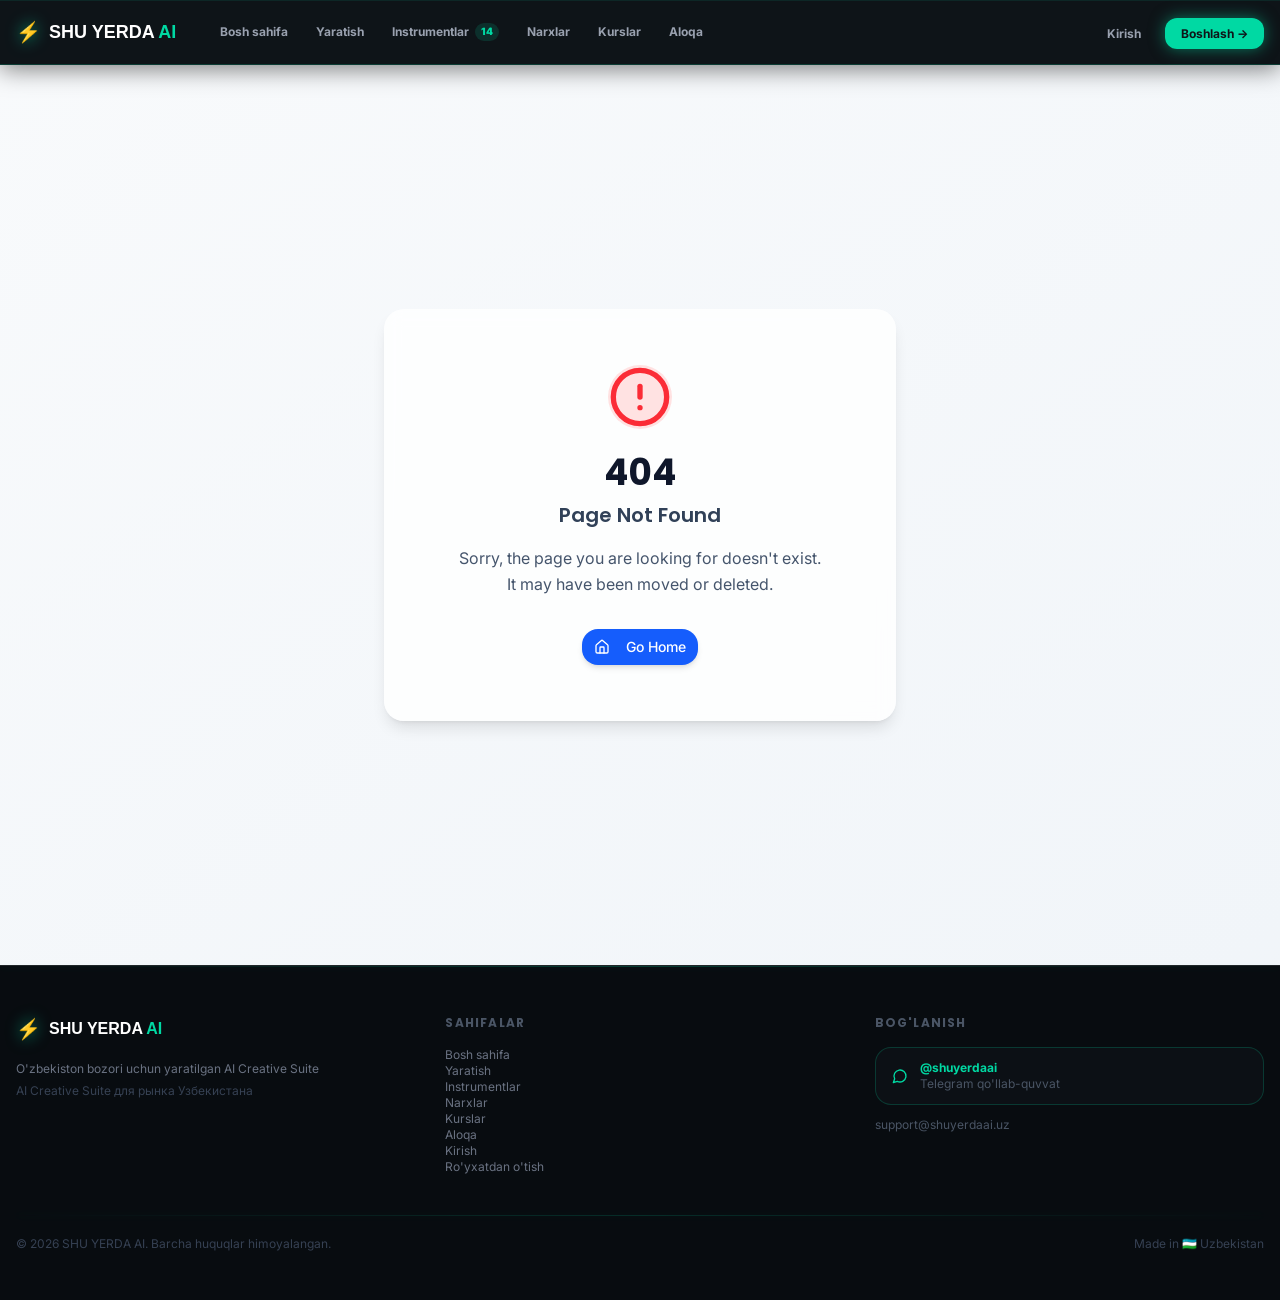
==== index.html @ 1f7f103c "Deploy shuyerdaai frontend" ====
<!DOCTYPE html>
<html lang="uz">
  <head>
    <meta charset="UTF-8" />
    <link rel="icon" type="image/svg+xml" href="/favicon.ico" />
    <meta name="viewport" content="width=device-width, initial-scale=1.0" />
    <title>SHU YERDA AI — O'zbekiston #1 AI Creative Suite</title>
    <meta name="description" content="O'zbekistondagi eng arzon va kuchli AI yaratuvchilik platformasi. Mahsulot rasmlari, fon o'chirish, kiyim sinash, SEO va Instagram uchun AI." />
    <script type="module" crossorigin src="/assets/index-3bQy-DZ9.js"></script>
    <link rel="stylesheet" crossorigin href="/assets/index-3-bkc2Bz.css">
  </head>
  <body>
    <div id="root"></div>
  </body>
</html>
---- assets/index-3-bkc2Bz.css ----
@import"https://fonts.googleapis.com/css2?family=Inter:wght@400;500;600;700;800&family=Poppins:wght@600;700;800&display=swap";/*! tailwindcss v4.3.1 | MIT License | https://tailwindcss.com */@layer properties{@supports (((-webkit-hyphens:none)) and (not (margin-trim:inline))) or ((-moz-orient:inline) and (not (color:rgb(from red r g b)))){*,:before,:after,::backdrop{--tw-translate-x:0;--tw-translate-y:0;--tw-translate-z:0;--tw-rotate-x:initial;--tw-rotate-y:initial;--tw-rotate-z:initial;--tw-skew-x:initial;--tw-skew-y:initial;--tw-space-y-reverse:0;--tw-space-x-reverse:0;--tw-border-style:solid;--tw-gradient-position:initial;--tw-gradient-from:#0000;--tw-gradient-via:#0000;--tw-gradient-to:#0000;--tw-gradient-stops:initial;--tw-gradient-via-stops:initial;--tw-gradient-from-position:0%;--tw-gradient-via-position:50%;--tw-gradient-to-position:100%;--tw-leading:initial;--tw-font-weight:initial;--tw-tracking:initial;--tw-ordinal:initial;--tw-slashed-zero:initial;--tw-numeric-figure:initial;--tw-numeric-spacing:initial;--tw-numeric-fraction:initial;--tw-shadow:0 0 #0000;--tw-shadow-color:initial;--tw-shadow-alpha:100%;--tw-inset-shadow:0 0 #0000;--tw-inset-shadow-color:initial;--tw-inset-shadow-alpha:100%;--tw-ring-color:initial;--tw-ring-shadow:0 0 #0000;--tw-inset-ring-color:initial;--tw-inset-ring-shadow:0 0 #0000;--tw-ring-inset:initial;--tw-ring-offset-width:0px;--tw-ring-offset-color:#fff;--tw-ring-offset-shadow:0 0 #0000;--tw-outline-style:solid;--tw-blur:initial;--tw-brightness:initial;--tw-contrast:initial;--tw-grayscale:initial;--tw-hue-rotate:initial;--tw-invert:initial;--tw-opacity:initial;--tw-saturate:initial;--tw-sepia:initial;--tw-drop-shadow:initial;--tw-drop-shadow-color:initial;--tw-drop-shadow-alpha:100%;--tw-drop-shadow-size:initial;--tw-backdrop-blur:initial;--tw-backdrop-brightness:initial;--tw-backdrop-contrast:initial;--tw-backdrop-grayscale:initial;--tw-backdrop-hue-rotate:initial;--tw-backdrop-invert:initial;--tw-backdrop-opacity:initial;--tw-backdrop-saturate:initial;--tw-backdrop-sepia:initial;--tw-duration:initial;--tw-ease:initial;--tw-content:""}}}@layer theme{:root,:host{--font-sans:ui-sans-serif, system-ui, sans-serif, "Apple Color Emoji", "Segoe UI Emoji", "Segoe UI Symbol", "Noto Color Emoji";--font-mono:ui-monospace, SFMono-Regular, Menlo, Monaco, Consolas, "Liberation Mono", "Courier New", monospace;--color-red-100:oklch(93.6% .032 17.717);--color-red-400:oklch(70.4% .191 22.216);--color-red-500:oklch(63.7% .237 25.331);--color-red-600:oklch(57.7% .245 27.325);--color-orange-400:oklch(75% .183 55.934);--color-orange-500:oklch(70.5% .213 47.604);--color-orange-600:oklch(64.6% .222 41.116);--color-amber-500:oklch(76.9% .188 70.08);--color-yellow-400:oklch(85.2% .199 91.936);--color-yellow-500:oklch(79.5% .184 86.047);--color-green-400:oklch(79.2% .209 151.711);--color-green-500:oklch(72.3% .219 149.579);--color-emerald-500:oklch(69.6% .17 162.48);--color-emerald-600:oklch(59.6% .145 163.225);--color-teal-500:oklch(70.4% .14 182.503);--color-teal-600:oklch(60% .118 184.704);--color-cyan-600:oklch(60.9% .126 221.723);--color-sky-500:oklch(68.5% .169 237.323);--color-blue-400:oklch(70.7% .165 254.624);--color-blue-500:oklch(62.3% .214 259.815);--color-blue-600:oklch(54.6% .245 262.881);--color-blue-700:oklch(48.8% .243 264.376);--color-indigo-600:oklch(51.1% .262 276.966);--color-violet-600:oklch(54.1% .281 293.009);--color-purple-400:oklch(71.4% .203 305.504);--color-purple-500:oklch(62.7% .265 303.9);--color-purple-600:oklch(55.8% .288 302.321);--color-pink-500:oklch(65.6% .241 354.308);--color-pink-600:oklch(59.2% .249 .584);--color-rose-600:oklch(58.6% .253 17.585);--color-slate-50:oklch(98.4% .003 247.858);--color-slate-100:oklch(96.8% .007 247.896);--color-slate-600:oklch(44.6% .043 257.281);--color-slate-700:oklch(37.2% .044 257.287);--color-slate-900:oklch(20.8% .042 265.755);--color-gray-300:oklch(87.2% .01 258.338);--color-gray-400:oklch(70.7% .022 261.325);--color-gray-500:oklch(55.1% .027 264.364);--color-gray-600:oklch(44.6% .03 256.802);--color-gray-700:oklch(37.3% .034 259.733);--color-black:#000;--color-white:#fff;--spacing:.25rem;--container-xs:20rem;--container-sm:24rem;--container-md:28rem;--container-lg:32rem;--container-xl:36rem;--container-2xl:42rem;--container-4xl:56rem;--container-5xl:64rem;--container-6xl:72rem;--text-xs:.75rem;--text-xs--line-height:calc(1 / .75);--text-sm:.875rem;--text-sm--line-height:calc(1.25 / .875);--text-base:1rem;--text-base--line-height: 1.5 ;--text-lg:1.125rem;--text-lg--line-height:calc(1.75 / 1.125);--text-xl:1.25rem;--text-xl--line-height:calc(1.75 / 1.25);--text-2xl:1.5rem;--text-2xl--line-height:calc(2 / 1.5);--text-3xl:1.875rem;--text-3xl--line-height: 1.2 ;--text-4xl:2.25rem;--text-4xl--line-height:calc(2.5 / 2.25);--text-5xl:3rem;--text-5xl--line-height:1;--text-6xl:3.75rem;--text-6xl--line-height:1;--font-weight-normal:400;--font-weight-medium:500;--font-weight-semibold:600;--font-weight-bold:700;--font-weight-black:900;--tracking-tight:-.025em;--tracking-wide:.025em;--tracking-wider:.05em;--tracking-widest:.1em;--leading-snug:1.375;--leading-normal:1.5;--leading-relaxed:1.625;--radius-xs:.125rem;--radius-2xl:1rem;--ease-in-out:cubic-bezier(.4, 0, .2, 1);--animate-spin:spin 1s linear infinite;--animate-pulse:pulse 2s cubic-bezier(.4, 0, .6, 1) infinite;--blur-sm:8px;--blur-md:12px;--blur-2xl:40px;--aspect-video:16 / 9;--default-transition-duration:.15s;--default-transition-timing-function:cubic-bezier(.4, 0, .2, 1);--default-font-family:var(--font-sans);--default-mono-font-family:var(--font-mono);--color-border:var(--border)}}@layer base{*,:after,:before,::backdrop{box-sizing:border-box;border:0 solid;margin:0;padding:0}::file-selector-button{box-sizing:border-box;border:0 solid;margin:0;padding:0}html,:host{-webkit-text-size-adjust:100%;-moz-tab-size:4;tab-size:4;line-height:1.5;font-family:var(--default-font-family,ui-sans-serif, system-ui, sans-serif, "Apple Color Emoji", "Segoe UI Emoji", "Segoe UI Symbol", "Noto Color Emoji");font-feature-settings:var(--default-font-feature-settings,normal);font-variation-settings:var(--default-font-variation-settings,normal);-webkit-tap-highlight-color:transparent}hr{height:0;color:inherit;border-top-width:1px}abbr:where([title]){-webkit-text-decoration:underline dotted;text-decoration:underline dotted}h1,h2,h3,h4,h5,h6{font-size:inherit;font-weight:inherit}a{color:inherit;-webkit-text-decoration:inherit;text-decoration:inherit}b,strong{font-weight:bolder}code,kbd,samp,pre{font-family:var(--default-mono-font-family,ui-monospace, SFMono-Regular, Menlo, Monaco, Consolas, "Liberation Mono", "Courier New", monospace);font-feature-settings:var(--default-mono-font-feature-settings,normal);font-variation-settings:var(--default-mono-font-variation-settings,normal);font-size:1em}small{font-size:80%}sub,sup{vertical-align:baseline;font-size:75%;line-height:0;position:relative}sub{bottom:-.25em}sup{top:-.5em}table{text-indent:0;border-color:inherit;border-collapse:collapse}:-moz-focusring{outline:auto}progress{vertical-align:baseline}summary{display:list-item}ol,ul,menu{list-style:none}img,svg,video,canvas,audio,iframe,embed,object{vertical-align:middle;display:block}img,video{max-width:100%;height:auto}button,input,select,optgroup,textarea{font:inherit;font-feature-settings:inherit;font-variation-settings:inherit;letter-spacing:inherit;color:inherit;opacity:1;background-color:#0000;border-radius:0}::file-selector-button{font:inherit;font-feature-settings:inherit;font-variation-settings:inherit;letter-spacing:inherit;color:inherit;opacity:1;background-color:#0000;border-radius:0}:where(select:is([multiple],[size])) optgroup{font-weight:bolder}:where(select:is([multiple],[size])) optgroup option{padding-inline-start:20px}::file-selector-button{margin-inline-end:4px}::placeholder{opacity:1}@supports (not ((-webkit-appearance:-apple-pay-button))) or (contain-intrinsic-size:1px){::placeholder{color:currentColor}@supports (color:color-mix(in lab,red,red)){::placeholder{color:color-mix(in oklab,currentcolor 50%,transparent)}}}textarea{resize:vertical}::-webkit-search-decoration{-webkit-appearance:none}::-webkit-date-and-time-value{min-height:1lh;text-align:inherit}::-webkit-datetime-edit{display:inline-flex}::-webkit-datetime-edit-fields-wrapper{padding:0}::-webkit-datetime-edit{padding-block:0}::-webkit-datetime-edit-year-field{padding-block:0}::-webkit-datetime-edit-month-field{padding-block:0}::-webkit-datetime-edit-day-field{padding-block:0}::-webkit-datetime-edit-hour-field{padding-block:0}::-webkit-datetime-edit-minute-field{padding-block:0}::-webkit-datetime-edit-second-field{padding-block:0}::-webkit-datetime-edit-millisecond-field{padding-block:0}::-webkit-datetime-edit-meridiem-field{padding-block:0}::-webkit-calendar-picker-indicator{line-height:1}:-moz-ui-invalid{box-shadow:none}button,input:where([type=button],[type=reset],[type=submit]){-webkit-appearance:button;-moz-appearance:button;appearance:button}::file-selector-button{-webkit-appearance:button;-moz-appearance:button;appearance:button}::-webkit-inner-spin-button{height:auto}::-webkit-outer-spin-button{height:auto}[hidden]:where(:not([hidden=until-found])){display:none!important}*{border-color:var(--border);outline-color:var(--ring)}@supports (color:color-mix(in lab,red,red)){*{outline-color:color-mix(in oklab,var(--ring) 50%,transparent)}}body{background-color:var(--background);color:var(--foreground);-webkit-font-smoothing:antialiased;-moz-osx-font-smoothing:grayscale;font-family:Inter,Poppins,-apple-system,BlinkMacSystemFont,Segoe UI,sans-serif}h1,h2,h3,h4,h5,h6{--tw-font-weight:var(--font-weight-bold);font-family:Poppins,sans-serif;font-weight:var(--font-weight-bold)}button:not(:disabled),[role=button]:not([aria-disabled=true]),[type=button]:not(:disabled),[type=submit]:not(:disabled),[type=reset]:not(:disabled),a[href],select:not(:disabled),input[type=checkbox]:not(:disabled),input[type=radio]:not(:disabled){cursor:pointer}}@layer components{.container{width:100%;margin-left:auto;margin-right:auto;padding-left:1rem;padding-right:1rem}.flex{min-width:0;min-height:0}@media (min-width:640px){.container{padding-left:1.5rem;padding-right:1.5rem}}@media (min-width:1024px){.container{max-width:1280px;padding-left:2rem;padding-right:2rem}}.glass{-webkit-backdrop-filter:blur(12px);background:#0f141999;border:1px solid #00d9a333;border-radius:1rem}.glass-strong{-webkit-backdrop-filter:blur(24px);background:#0f1419cc;border:1px solid #00d9a34d;border-radius:1rem}.glass-card{-webkit-backdrop-filter:blur(12px);background:#0f141999;border:1px solid #00d9a340;border-radius:1rem;transition:border-color .3s,box-shadow .3s;box-shadow:inset 0 0 0 1px #00d9a30d,0 4px 24px #0006}.glass-card:hover{border-color:#00d9a399;box-shadow:0 0 20px #00d9a340,inset 0 0 0 1px #00d9a31a,0 4px 32px #00000080}.btn-neon{color:#0f1419;cursor:pointer;background:#00d9a3;border:none;border-radius:.75rem;padding:.75rem 1.75rem;font-weight:700;transition:all .25s;box-shadow:0 0 16px #00d9a380}.btn-neon:hover{transform:translateY(-1px);box-shadow:0 0 32px #00d9a3cc,0 0 64px #00d9a34d}.btn-neon-outline{color:#00d9a3;cursor:pointer;background:0 0;border:1.5px solid #00d9a399;border-radius:.75rem;padding:.75rem 1.75rem;font-weight:700;transition:all .25s;box-shadow:inset 0 0 8px #00d9a333}.btn-neon-outline:hover{background:#00d9a31f;border-color:#00d9a3;transform:translateY(-1px);box-shadow:0 0 20px #00d9a366,inset 0 0 8px #00d9a326}.text-neon{color:#00d9a3;text-shadow:0 0 16px #00d9a399}.glass-nav{-webkit-backdrop-filter:blur(20px);background:#0f1419bf;border-bottom:1px solid #00d9a333;box-shadow:0 4px 24px #00000080,inset 0 1px #00d9a31a}@keyframes emerald-pulse{0%,to{box-shadow:0 0 16px #00d9a366,0 0 32px #00d9a31a}50%{box-shadow:0 0 28px #00d9a3b3,0 0 56px #00d9a340}}.pulse-neon{animation:2.5s ease-in-out infinite emerald-pulse}@keyframes scan{0%{transform:translateY(-100%)}to{transform:translateY(100vh)}}@keyframes float-glow{0%,to{opacity:.6;transform:translateY(0)scale(1)}50%{opacity:.9;transform:translateY(-20px)scale(1.05)}}.float-glow{animation:6s ease-in-out infinite float-glow}@keyframes neon-border{0%,to{border-color:#00d9a34d}50%{border-color:#00d9a3b3}}.animate-neon-border{animation:3s ease-in-out infinite neon-border}.hero-grid{background-image:linear-gradient(#00d9a30a 1px,#0000 1px),linear-gradient(90deg,#00d9a30a 1px,#0000 1px);background-size:60px 60px}@keyframes shimmer{0%{background-position:-200%}to{background-position:200%}}.shimmer{background:linear-gradient(90deg,#00d9a300,#00d9a326,#00d9a300) 0 0/200% 100%;animation:2.5s linear infinite shimmer}.glow-divider{background:linear-gradient(90deg,#0000,#00d9a380 30%,#00d9a3cc,#00d9a380 70%,#0000);height:1px;box-shadow:0 0 8px #00d9a366}}@layer utilities{.\@container\/card-header{container:card-header/inline-size}.\@container\/field-group{container:field-group/inline-size}.pointer-events-none{pointer-events:none}.invisible{visibility:hidden}.sr-only{clip-path:inset(50%);white-space:nowrap;border-width:0;width:1px;height:1px;margin:-1px;padding:0;position:absolute;overflow:hidden}.absolute{position:absolute}.fixed{position:fixed}.relative{position:relative}.static{position:static}.sticky{position:sticky}.inset-0{top:0;right:0;bottom:0;left:0}.inset-x-0{inset-inline:0}.inset-y-0{inset-block:0}.-top-2\.5{top:calc(var(--spacing) * -2.5)}.-top-3{top:calc(var(--spacing) * -3)}.-top-12{top:calc(var(--spacing) * -12)}.top-0{top:0}.top-1\.5{top:calc(var(--spacing) * 1.5)}.top-1\/2{top:50%}.top-2{top:calc(var(--spacing) * 2)}.top-3{top:calc(var(--spacing) * 3)}.top-3\.5{top:calc(var(--spacing) * 3.5)}.top-4{top:calc(var(--spacing) * 4)}.top-5{top:calc(var(--spacing) * 5)}.top-\[1px\]{top:1px}.top-\[50\%\]{top:50%}.top-\[60\%\]{top:60%}.top-full{top:100%}.-right-4{right:calc(var(--spacing) * -4)}.-right-12{right:calc(var(--spacing) * -12)}.right-0{right:0}.right-1{right:var(--spacing)}.right-2{right:calc(var(--spacing) * 2)}.right-3{right:calc(var(--spacing) * 3)}.right-4{right:calc(var(--spacing) * 4)}.right-5{right:calc(var(--spacing) * 5)}.-bottom-12{bottom:calc(var(--spacing) * -12)}.bottom-0{bottom:0}.bottom-4{bottom:calc(var(--spacing) * 4)}.-left-12{left:calc(var(--spacing) * -12)}.left-0{left:0}.left-1\/2{left:50%}.left-2{left:calc(var(--spacing) * 2)}.left-3{left:calc(var(--spacing) * 3)}.left-4{left:calc(var(--spacing) * 4)}.left-\[50\%\]{left:50%}.isolate{isolation:isolate}.z-10{z-index:10}.z-20{z-index:20}.z-40{z-index:40}.z-50{z-index:50}.z-\[1\]{z-index:1}.order-first{order:-9999}.order-last{order:9999}.col-start-2{grid-column-start:2}.row-span-2{grid-row:span 2/span 2}.row-start-1{grid-row-start:1}.container{width:100%}@media (min-width:40rem){.container{max-width:40rem}}@media (min-width:48rem){.container{max-width:48rem}}@media (min-width:64rem){.container{max-width:64rem}}@media (min-width:80rem){.container{max-width:80rem}}@media (min-width:96rem){.container{max-width:96rem}}.\!m-0{margin:0!important}.-mx-1{margin-inline:calc(var(--spacing) * -1)}.mx-2{margin-inline:calc(var(--spacing) * 2)}.mx-3\.5{margin-inline:calc(var(--spacing) * 3.5)}.mx-4{margin-inline:calc(var(--spacing) * 4)}.mx-8{margin-inline:calc(var(--spacing) * 8)}.mx-auto{margin-inline:auto}.-my-2{margin-block:calc(var(--spacing) * -2)}.my-0{margin-block:0}.my-0\.5{margin-block:calc(var(--spacing) * .5)}.my-1{margin-block:var(--spacing)}.my-3{margin-block:calc(var(--spacing) * 3)}.my-5{margin-block:calc(var(--spacing) * 5)}.-mt-4{margin-top:calc(var(--spacing) * -4)}.mt-0\.5{margin-top:calc(var(--spacing) * .5)}.mt-1{margin-top:var(--spacing)}.mt-1\.5{margin-top:calc(var(--spacing) * 1.5)}.mt-2{margin-top:calc(var(--spacing) * 2)}.mt-3{margin-top:calc(var(--spacing) * 3)}.mt-4{margin-top:calc(var(--spacing) * 4)}.mt-5{margin-top:calc(var(--spacing) * 5)}.mt-6{margin-top:calc(var(--spacing) * 6)}.mt-12{margin-top:calc(var(--spacing) * 12)}.mt-14{margin-top:calc(var(--spacing) * 14)}.mt-16{margin-top:calc(var(--spacing) * 16)}.mt-auto{margin-top:auto}.mr-2{margin-right:calc(var(--spacing) * 2)}.mb-1{margin-bottom:var(--spacing)}.mb-1\.5{margin-bottom:calc(var(--spacing) * 1.5)}.mb-2{margin-bottom:calc(var(--spacing) * 2)}.mb-3{margin-bottom:calc(var(--spacing) * 3)}.mb-4{margin-bottom:calc(var(--spacing) * 4)}.mb-5{margin-bottom:calc(var(--spacing) * 5)}.mb-6{margin-bottom:calc(var(--spacing) * 6)}.mb-8{margin-bottom:calc(var(--spacing) * 8)}.mb-10{margin-bottom:calc(var(--spacing) * 10)}.mb-12{margin-bottom:calc(var(--spacing) * 12)}.mb-14{margin-bottom:calc(var(--spacing) * 14)}.mb-16{margin-bottom:calc(var(--spacing) * 16)}.-ml-4{margin-left:calc(var(--spacing) * -4)}.ml-1{margin-left:var(--spacing)}.ml-2{margin-left:calc(var(--spacing) * 2)}.ml-4{margin-left:calc(var(--spacing) * 4)}.ml-auto{margin-left:auto}.line-clamp-1{-webkit-line-clamp:1;-webkit-box-orient:vertical;display:-webkit-box;overflow:hidden}.line-clamp-2{-webkit-line-clamp:2;-webkit-box-orient:vertical;display:-webkit-box;overflow:hidden}.block{display:block}.flex{display:flex}.grid{display:grid}.hidden{display:none}.inline-flex{display:inline-flex}.table{display:table}.table-caption{display:table-caption}.table-cell{display:table-cell}.table-row{display:table-row}.field-sizing-content{field-sizing:content}.aspect-square{aspect-ratio:1}.aspect-video{aspect-ratio:var(--aspect-video)}.size-\(--cell-size\){width:var(--cell-size);height:var(--cell-size)}.size-2{width:calc(var(--spacing) * 2);height:calc(var(--spacing) * 2)}.size-2\.5{width:calc(var(--spacing) * 2.5);height:calc(var(--spacing) * 2.5)}.size-3{width:calc(var(--spacing) * 3);height:calc(var(--spacing) * 3)}.size-3\.5{width:calc(var(--spacing) * 3.5);height:calc(var(--spacing) * 3.5)}.size-4{width:calc(var(--spacing) * 4);height:calc(var(--spacing) * 4)}.size-6{width:calc(var(--spacing) * 6);height:calc(var(--spacing) * 6)}.size-7{width:calc(var(--spacing) * 7);height:calc(var(--spacing) * 7)}.size-8{width:calc(var(--spacing) * 8);height:calc(var(--spacing) * 8)}.size-9{width:calc(var(--spacing) * 9);height:calc(var(--spacing) * 9)}.size-10{width:calc(var(--spacing) * 10);height:calc(var(--spacing) * 10)}.size-12{width:calc(var(--spacing) * 12);height:calc(var(--spacing) * 12)}.size-auto{width:auto;height:auto}.size-full{width:100%;height:100%}.h-\(--cell-size\){height:var(--cell-size)}.h-1{height:var(--spacing)}.h-1\.5{height:calc(var(--spacing) * 1.5)}.h-2{height:calc(var(--spacing) * 2)}.h-2\.5{height:calc(var(--spacing) * 2.5)}.h-3{height:calc(var(--spacing) * 3)}.h-3\.5{height:calc(var(--spacing) * 3.5)}.h-4{height:calc(var(--spacing) * 4)}.h-5{height:calc(var(--spacing) * 5)}.h-6{height:calc(var(--spacing) * 6)}.h-7{height:calc(var(--spacing) * 7)}.h-8{height:calc(var(--spacing) * 8)}.h-9{height:calc(var(--spacing) * 9)}.h-10{height:calc(var(--spacing) * 10)}.h-11{height:calc(var(--spacing) * 11)}.h-12{height:calc(var(--spacing) * 12)}.h-14{height:calc(var(--spacing) * 14)}.h-16{height:calc(var(--spacing) * 16)}.h-32{height:calc(var(--spacing) * 32)}.h-64{height:calc(var(--spacing) * 64)}.h-\[1\.15rem\]{height:1.15rem}.h-\[38px\]{height:38px}.h-\[200px\]{height:200px}.h-\[500px\]{height:500px}.h-\[calc\(100\%-1px\)\]{height:calc(100% - 1px)}.h-\[var\(--radix-navigation-menu-viewport-height\)\]{height:var(--radix-navigation-menu-viewport-height)}.h-\[var\(--radix-select-trigger-height\)\]{height:var(--radix-select-trigger-height)}.h-auto{height:auto}.h-full{height:100%}.h-px{height:1px}.h-svh{height:100svh}.max-h-\(--radix-context-menu-content-available-height\){max-height:var(--radix-context-menu-content-available-height)}.max-h-\(--radix-dropdown-menu-content-available-height\){max-height:var(--radix-dropdown-menu-content-available-height)}.max-h-\(--radix-select-content-available-height\){max-height:var(--radix-select-content-available-height)}.max-h-32{max-height:calc(var(--spacing) * 32)}.max-h-36{max-height:calc(var(--spacing) * 36)}.max-h-\[92vh\]{max-height:92vh}.max-h-\[300px\]{max-height:300px}.max-h-full{max-height:100%}.min-h-0{min-height:0}.min-h-4{min-height:calc(var(--spacing) * 4)}.min-h-9{min-height:calc(var(--spacing) * 9)}.min-h-16{min-height:calc(var(--spacing) * 16)}.min-h-\[94vh\]{min-height:94vh}.min-h-\[200px\]{min-height:200px}.min-h-screen{min-height:100vh}.min-h-svh{min-height:100svh}.w-\(--cell-size\){width:var(--cell-size)}.w-\(--sidebar-width\){width:var(--sidebar-width)}.w-0{width:0}.w-1{width:var(--spacing)}.w-1\/2{width:50%}.w-2{width:calc(var(--spacing) * 2)}.w-2\.5{width:calc(var(--spacing) * 2.5)}.w-3{width:calc(var(--spacing) * 3)}.w-3\.5{width:calc(var(--spacing) * 3.5)}.w-3\/4{width:75%}.w-4{width:calc(var(--spacing) * 4)}.w-5{width:calc(var(--spacing) * 5)}.w-6{width:calc(var(--spacing) * 6)}.w-8{width:calc(var(--spacing) * 8)}.w-9{width:calc(var(--spacing) * 9)}.w-10{width:calc(var(--spacing) * 10)}.w-11{width:calc(var(--spacing) * 11)}.w-12{width:calc(var(--spacing) * 12)}.w-14{width:calc(var(--spacing) * 14)}.w-16{width:calc(var(--spacing) * 16)}.w-20{width:calc(var(--spacing) * 20)}.w-24{width:calc(var(--spacing) * 24)}.w-32{width:calc(var(--spacing) * 32)}.w-44{width:calc(var(--spacing) * 44)}.w-48{width:calc(var(--spacing) * 48)}.w-56{width:calc(var(--spacing) * 56)}.w-64{width:calc(var(--spacing) * 64)}.w-72{width:calc(var(--spacing) * 72)}.w-\[38px\]{width:38px}.w-\[100px\]{width:100px}.w-\[280px\]{width:280px}.w-\[400px\]{width:400px}.w-auto{width:auto}.w-fit{width:fit-content}.w-full{width:100%}.w-max{width:max-content}.w-px{width:1px}.max-w-\(--skeleton-width\){max-width:var(--skeleton-width)}.max-w-2xl{max-width:var(--container-2xl)}.max-w-4xl{max-width:var(--container-4xl)}.max-w-5xl{max-width:var(--container-5xl)}.max-w-6xl{max-width:var(--container-6xl)}.max-w-\[80\%\]{max-width:80%}.max-w-\[100px\]{max-width:100px}.max-w-\[calc\(100\%-2rem\)\]{max-width:calc(100% - 2rem)}.max-w-full{max-width:100%}.max-w-lg{max-width:var(--container-lg)}.max-w-max{max-width:max-content}.max-w-md{max-width:var(--container-md)}.max-w-none{max-width:none}.max-w-sm{max-width:var(--container-sm)}.max-w-xl{max-width:var(--container-xl)}.max-w-xs{max-width:var(--container-xs)}.min-w-\(--cell-size\){min-width:var(--cell-size)}.min-w-0{min-width:0}.min-w-5{min-width:calc(var(--spacing) * 5)}.min-w-8{min-width:calc(var(--spacing) * 8)}.min-w-9{min-width:calc(var(--spacing) * 9)}.min-w-10{min-width:calc(var(--spacing) * 10)}.min-w-\[8rem\]{min-width:8rem}.min-w-\[12rem\]{min-width:12rem}.min-w-\[var\(--radix-select-trigger-width\)\]{min-width:var(--radix-select-trigger-width)}.flex-1{flex:1}.flex-shrink-0,.shrink-0{flex-shrink:0}.grow{flex-grow:1}.grow-0{flex-grow:0}.basis-full{flex-basis:100%}.caption-bottom{caption-side:bottom}.border-collapse{border-collapse:collapse}.origin-\(--radix-context-menu-content-transform-origin\){transform-origin:var(--radix-context-menu-content-transform-origin)}.origin-\(--radix-dropdown-menu-content-transform-origin\){transform-origin:var(--radix-dropdown-menu-content-transform-origin)}.origin-\(--radix-hover-card-content-transform-origin\){transform-origin:var(--radix-hover-card-content-transform-origin)}.origin-\(--radix-menubar-content-transform-origin\){transform-origin:var(--radix-menubar-content-transform-origin)}.origin-\(--radix-popover-content-transform-origin\){transform-origin:var(--radix-popover-content-transform-origin)}.origin-\(--radix-select-content-transform-origin\){transform-origin:var(--radix-select-content-transform-origin)}.origin-\(--radix-tooltip-content-transform-origin\){transform-origin:var(--radix-tooltip-content-transform-origin)}.-translate-x-1\/2{--tw-translate-x: -50% ;translate:var(--tw-translate-x) var(--tw-translate-y)}.-translate-x-px{--tw-translate-x:-1px;translate:var(--tw-translate-x) var(--tw-translate-y)}.translate-x-\[-50\%\]{--tw-translate-x:-50%;translate:var(--tw-translate-x) var(--tw-translate-y)}.translate-x-px{--tw-translate-x:1px;translate:var(--tw-translate-x) var(--tw-translate-y)}.-translate-y-1\/2{--tw-translate-y: -50% ;translate:var(--tw-translate-x) var(--tw-translate-y)}.translate-y-0\.5{--tw-translate-y:calc(var(--spacing) * .5);translate:var(--tw-translate-x) var(--tw-translate-y)}.translate-y-\[-50\%\]{--tw-translate-y:-50%;translate:var(--tw-translate-x) var(--tw-translate-y)}.translate-y-\[calc\(-50\%_-_2px\)\]{--tw-translate-y: calc(-50% - 2px) ;translate:var(--tw-translate-x) var(--tw-translate-y)}.rotate-45{rotate:45deg}.rotate-90{rotate:90deg}.transform{transform:var(--tw-rotate-x,) var(--tw-rotate-y,) var(--tw-rotate-z,) var(--tw-skew-x,) var(--tw-skew-y,)}.animate-pulse{animation:var(--animate-pulse)}.animate-spin{animation:var(--animate-spin)}.cursor-col-resize{cursor:col-resize}.cursor-default{cursor:default}.cursor-not-allowed{cursor:not-allowed}.cursor-pointer{cursor:pointer}.cursor-text{cursor:text}.touch-none{touch-action:none}.resize{resize:both}.resize-none{resize:none}.scroll-my-1{scroll-margin-block:var(--spacing)}.scroll-py-1{scroll-padding-block:var(--spacing)}.list-disc{list-style-type:disc}.list-none{list-style-type:none}.appearance-none{-webkit-appearance:none;-moz-appearance:none;appearance:none}.auto-rows-min{grid-auto-rows:min-content}.grid-cols-1{grid-template-columns:repeat(1,minmax(0,1fr))}.grid-cols-2{grid-template-columns:repeat(2,minmax(0,1fr))}.grid-cols-3{grid-template-columns:repeat(3,minmax(0,1fr))}.grid-cols-\[0_1fr\]{grid-template-columns:0 1fr}.grid-rows-\[auto_auto\]{grid-template-rows:auto auto}.flex-col{flex-direction:column}.flex-col-reverse{flex-direction:column-reverse}.flex-row{flex-direction:row}.flex-wrap{flex-wrap:wrap}.items-center{align-items:center}.items-end{align-items:flex-end}.items-start{align-items:flex-start}.items-stretch{align-items:stretch}.justify-between{justify-content:space-between}.justify-center{justify-content:center}.justify-end{justify-content:flex-end}.justify-start{justify-content:flex-start}.justify-items-start{justify-items:start}.gap-0{gap:0}.gap-0\.5{gap:calc(var(--spacing) * .5)}.gap-1{gap:var(--spacing)}.gap-1\.5{gap:calc(var(--spacing) * 1.5)}.gap-2{gap:calc(var(--spacing) * 2)}.gap-2\.5{gap:calc(var(--spacing) * 2.5)}.gap-3{gap:calc(var(--spacing) * 3)}.gap-4{gap:calc(var(--spacing) * 4)}.gap-5{gap:calc(var(--spacing) * 5)}.gap-6{gap:calc(var(--spacing) * 6)}.gap-7{gap:calc(var(--spacing) * 7)}.gap-8{gap:calc(var(--spacing) * 8)}.gap-10{gap:calc(var(--spacing) * 10)}:where(.space-y-1>:not(:last-child)){--tw-space-y-reverse:0;margin-block-start:calc(var(--spacing) * var(--tw-space-y-reverse));margin-block-end:calc(var(--spacing) * calc(1 - var(--tw-space-y-reverse)))}:where(.space-y-1\.5>:not(:last-child)){--tw-space-y-reverse:0;margin-block-start:calc(calc(var(--spacing) * 1.5) * var(--tw-space-y-reverse));margin-block-end:calc(calc(var(--spacing) * 1.5) * calc(1 - var(--tw-space-y-reverse)))}:where(.space-y-2>:not(:last-child)){--tw-space-y-reverse:0;margin-block-start:calc(calc(var(--spacing) * 2) * var(--tw-space-y-reverse));margin-block-end:calc(calc(var(--spacing) * 2) * calc(1 - var(--tw-space-y-reverse)))}:where(.space-y-2\.5>:not(:last-child)){--tw-space-y-reverse:0;margin-block-start:calc(calc(var(--spacing) * 2.5) * var(--tw-space-y-reverse));margin-block-end:calc(calc(var(--spacing) * 2.5) * calc(1 - var(--tw-space-y-reverse)))}:where(.space-y-3>:not(:last-child)){--tw-space-y-reverse:0;margin-block-start:calc(calc(var(--spacing) * 3) * var(--tw-space-y-reverse));margin-block-end:calc(calc(var(--spacing) * 3) * calc(1 - var(--tw-space-y-reverse)))}:where(.space-y-4>:not(:last-child)){--tw-space-y-reverse:0;margin-block-start:calc(calc(var(--spacing) * 4) * var(--tw-space-y-reverse));margin-block-end:calc(calc(var(--spacing) * 4) * calc(1 - var(--tw-space-y-reverse)))}:where(.space-y-6>:not(:last-child)){--tw-space-y-reverse:0;margin-block-start:calc(calc(var(--spacing) * 6) * var(--tw-space-y-reverse));margin-block-end:calc(calc(var(--spacing) * 6) * calc(1 - var(--tw-space-y-reverse)))}:where(.space-y-12>:not(:last-child)){--tw-space-y-reverse:0;margin-block-start:calc(calc(var(--spacing) * 12) * var(--tw-space-y-reverse));margin-block-end:calc(calc(var(--spacing) * 12) * calc(1 - var(--tw-space-y-reverse)))}:where(.space-x-2>:not(:last-child)){--tw-space-x-reverse:0;margin-inline-start:calc(calc(var(--spacing) * 2) * var(--tw-space-x-reverse));margin-inline-end:calc(calc(var(--spacing) * 2) * calc(1 - var(--tw-space-x-reverse)))}.gap-y-0\.5{row-gap:calc(var(--spacing) * .5)}.self-start{align-self:flex-start}.self-stretch{align-self:stretch}.justify-self-end{justify-self:flex-end}.truncate{text-overflow:ellipsis;white-space:nowrap;overflow:hidden}.overflow-auto{overflow:auto}.overflow-hidden{overflow:hidden}.overflow-x-auto{overflow-x:auto}.overflow-x-hidden{overflow-x:hidden}.overflow-y-auto{overflow-y:auto}.rounded{border-radius:.25rem}.rounded-2xl{border-radius:var(--radius-2xl)}.rounded-\[2px\]{border-radius:2px}.rounded-\[4px\]{border-radius:4px}.rounded-\[10px\]{border-radius:10px}.rounded-\[20px\]{border-radius:20px}.rounded-\[calc\(var\(--radius\)-5px\)\]{border-radius:calc(var(--radius) - 5px)}.rounded-\[inherit\]{border-radius:inherit}.rounded-full{border-radius:3.40282e38px}.rounded-lg{border-radius:var(--radius)}.rounded-md{border-radius:calc(var(--radius) - 2px)}.rounded-none{border-radius:0}.rounded-sm{border-radius:calc(var(--radius) - 4px)}.rounded-xl{border-radius:calc(var(--radius) + 4px)}.rounded-xs{border-radius:var(--radius-xs)}.rounded-l-md{border-top-left-radius:calc(var(--radius) - 2px);border-bottom-left-radius:calc(var(--radius) - 2px)}.rounded-tl-sm{border-top-left-radius:calc(var(--radius) - 4px)}.rounded-r-md{border-top-right-radius:calc(var(--radius) - 2px);border-bottom-right-radius:calc(var(--radius) - 2px)}.border{border-style:var(--tw-border-style);border-width:1px}.border-0{border-style:var(--tw-border-style);border-width:0}.border-2{border-style:var(--tw-border-style);border-width:2px}.border-\[1\.5px\]{border-style:var(--tw-border-style);border-width:1.5px}.border-y{border-block-style:var(--tw-border-style);border-block-width:1px}.border-t{border-top-style:var(--tw-border-style);border-top-width:1px}.border-r{border-right-style:var(--tw-border-style);border-right-width:1px}.border-r-0{border-right-style:var(--tw-border-style);border-right-width:0}.border-b{border-bottom-style:var(--tw-border-style);border-bottom-width:1px}.border-l{border-left-style:var(--tw-border-style);border-left-width:1px}.border-l-2{border-left-style:var(--tw-border-style);border-left-width:2px}.border-dashed{--tw-border-style:dashed;border-style:dashed}.border-\(--color-border\){border-color:var(--color-border)}.border-\[\#0b0f14\]{border-color:#0b0f14}.border-\[\#00D9A3\]{border-color:#00d9a3}.border-\[\#00D9A3\]\/15{border-color:#00d9a326}.border-\[\#00D9A3\]\/20{border-color:#00d9a333}.border-\[\#00D9A3\]\/30{border-color:#00d9a34d}.border-\[\#00D9A3\]\/50{border-color:#00d9a380}.border-\[\#00D9A3\]\/60{border-color:#00d9a399}.border-\[\#1e2733\]{border-color:#1e2733}.border-\[\#7c3aed\]{border-color:#7c3aed}.border-\[\#7c3aed\]\/20{border-color:#7c3aed33}.border-\[\#7c3aed\]\/30{border-color:#7c3aed4d}.border-\[\#7c3aed\]\/40{border-color:#7c3aed66}.border-\[\#7c3aed\]\/60{border-color:#7c3aed99}.border-\[rgba\(0\,0\,0\,0\.08\)\]{border-color:#00000014}.border-blue-500\/30{border-color:#3080ff4d}@supports (color:color-mix(in lab,red,red)){.border-blue-500\/30{border-color:color-mix(in oklab,var(--color-blue-500) 30%,transparent)}}.border-blue-500\/50{border-color:#3080ff80}@supports (color:color-mix(in lab,red,red)){.border-blue-500\/50{border-color:color-mix(in oklab,var(--color-blue-500) 50%,transparent)}}.border-border,.border-border\/50{border-color:var(--border)}@supports (color:color-mix(in lab,red,red)){.border-border\/50{border-color:color-mix(in oklab,var(--border) 50%,transparent)}}.border-green-500\/30{border-color:#00c7584d}@supports (color:color-mix(in lab,red,red)){.border-green-500\/30{border-color:color-mix(in oklab,var(--color-green-500) 30%,transparent)}}.border-input{border-color:var(--input)}.border-orange-500\/50{border-color:#fe6e0080}@supports (color:color-mix(in lab,red,red)){.border-orange-500\/50{border-color:color-mix(in oklab,var(--color-orange-500) 50%,transparent)}}.border-primary{border-color:var(--primary)}.border-purple-500\/50{border-color:#ac4bff80}@supports (color:color-mix(in lab,red,red)){.border-purple-500\/50{border-color:color-mix(in oklab,var(--color-purple-500) 50%,transparent)}}.border-red-500\/30{border-color:#fb2c364d}@supports (color:color-mix(in lab,red,red)){.border-red-500\/30{border-color:color-mix(in oklab,var(--color-red-500) 30%,transparent)}}.border-sidebar-border{border-color:var(--sidebar-border)}.border-transparent{border-color:#0000}.border-white\/5{border-color:#ffffff0d}@supports (color:color-mix(in lab,red,red)){.border-white\/5{border-color:color-mix(in oklab,var(--color-white) 5%,transparent)}}.border-white\/10{border-color:#ffffff1a}@supports (color:color-mix(in lab,red,red)){.border-white\/10{border-color:color-mix(in oklab,var(--color-white) 10%,transparent)}}.border-yellow-500\/30{border-color:#edb2004d}@supports (color:color-mix(in lab,red,red)){.border-yellow-500\/30{border-color:color-mix(in oklab,var(--color-yellow-500) 30%,transparent)}}.border-t-transparent{border-top-color:#0000}.border-l-transparent{border-left-color:#0000}.bg-\(--color-bg\){background-color:var(--color-bg)}.bg-\[\#0F1419\]{background-color:#0f1419}.bg-\[\#0b0f14\]{background-color:#0b0f14}.bg-\[\#0f1419\]{background-color:#0f1419}.bg-\[\#00D9A3\]{background-color:#00d9a3}.bg-\[\#00D9A3\]\/5{background-color:#00d9a30d}.bg-\[\#00D9A3\]\/10{background-color:#00d9a31a}.bg-\[\#00D9A3\]\/15{background-color:#00d9a326}.bg-\[\#00D9A3\]\/20{background-color:#00d9a333}.bg-\[\#1a1a19\]{background-color:#1a1a19}.bg-\[\#1e2733\]{background-color:#1e2733}.bg-\[\#7c3aed\]{background-color:#7c3aed}.bg-\[\#7c3aed\]\/15{background-color:#7c3aed26}.bg-\[\#7c3aed\]\/20{background-color:#7c3aed33}.bg-\[\#080c10\]{background-color:#080c10}.bg-\[\#13181f\]{background-color:#13181f}.bg-\[\#111820\]{background-color:#111820}.bg-\[\#f8f8f7\]{background-color:#f8f8f7}.bg-accent{background-color:var(--accent)}.bg-background,.bg-background\/50{background-color:var(--background)}@supports (color:color-mix(in lab,red,red)){.bg-background\/50{background-color:color-mix(in oklab,var(--background) 50%,transparent)}}.bg-background\/95{background-color:var(--background)}@supports (color:color-mix(in lab,red,red)){.bg-background\/95{background-color:color-mix(in oklab,var(--background) 95%,transparent)}}.bg-black\/30{background-color:#0000004d}@supports (color:color-mix(in lab,red,red)){.bg-black\/30{background-color:color-mix(in oklab,var(--color-black) 30%,transparent)}}.bg-black\/50{background-color:#00000080}@supports (color:color-mix(in lab,red,red)){.bg-black\/50{background-color:color-mix(in oklab,var(--color-black) 50%,transparent)}}.bg-black\/85{background-color:#000000d9}@supports (color:color-mix(in lab,red,red)){.bg-black\/85{background-color:color-mix(in oklab,var(--color-black) 85%,transparent)}}.bg-blue-500\/20{background-color:#3080ff33}@supports (color:color-mix(in lab,red,red)){.bg-blue-500\/20{background-color:color-mix(in oklab,var(--color-blue-500) 20%,transparent)}}.bg-blue-600{background-color:var(--color-blue-600)}.bg-border{background-color:var(--border)}.bg-card{background-color:var(--card)}.bg-destructive{background-color:var(--destructive)}.bg-foreground{background-color:var(--foreground)}.bg-green-500\/10{background-color:#00c7581a}@supports (color:color-mix(in lab,red,red)){.bg-green-500\/10{background-color:color-mix(in oklab,var(--color-green-500) 10%,transparent)}}.bg-green-500\/15{background-color:#00c75826}@supports (color:color-mix(in lab,red,red)){.bg-green-500\/15{background-color:color-mix(in oklab,var(--color-green-500) 15%,transparent)}}.bg-green-500\/20{background-color:#00c75833}@supports (color:color-mix(in lab,red,red)){.bg-green-500\/20{background-color:color-mix(in oklab,var(--color-green-500) 20%,transparent)}}.bg-input{background-color:var(--input)}.bg-muted,.bg-muted\/50{background-color:var(--muted)}@supports (color:color-mix(in lab,red,red)){.bg-muted\/50{background-color:color-mix(in oklab,var(--muted) 50%,transparent)}}.bg-popover{background-color:var(--popover)}.bg-primary,.bg-primary\/10{background-color:var(--primary)}@supports (color:color-mix(in lab,red,red)){.bg-primary\/10{background-color:color-mix(in oklab,var(--primary) 10%,transparent)}}.bg-primary\/20{background-color:var(--primary)}@supports (color:color-mix(in lab,red,red)){.bg-primary\/20{background-color:color-mix(in oklab,var(--primary) 20%,transparent)}}.bg-red-100{background-color:var(--color-red-100)}.bg-red-500\/10{background-color:#fb2c361a}@supports (color:color-mix(in lab,red,red)){.bg-red-500\/10{background-color:color-mix(in oklab,var(--color-red-500) 10%,transparent)}}.bg-red-500\/15{background-color:#fb2c3626}@supports (color:color-mix(in lab,red,red)){.bg-red-500\/15{background-color:color-mix(in oklab,var(--color-red-500) 15%,transparent)}}.bg-red-500\/20{background-color:#fb2c3633}@supports (color:color-mix(in lab,red,red)){.bg-red-500\/20{background-color:color-mix(in oklab,var(--color-red-500) 20%,transparent)}}.bg-secondary{background-color:var(--secondary)}.bg-sidebar{background-color:var(--sidebar)}.bg-sidebar-border{background-color:var(--sidebar-border)}.bg-transparent{background-color:#0000}.bg-white{background-color:var(--color-white)}.bg-white\/5{background-color:#ffffff0d}@supports (color:color-mix(in lab,red,red)){.bg-white\/5{background-color:color-mix(in oklab,var(--color-white) 5%,transparent)}}.bg-white\/10{background-color:#ffffff1a}@supports (color:color-mix(in lab,red,red)){.bg-white\/10{background-color:color-mix(in oklab,var(--color-white) 10%,transparent)}}.bg-white\/80{background-color:#fffc}@supports (color:color-mix(in lab,red,red)){.bg-white\/80{background-color:color-mix(in oklab,var(--color-white) 80%,transparent)}}.bg-yellow-500\/15{background-color:#edb20026}@supports (color:color-mix(in lab,red,red)){.bg-yellow-500\/15{background-color:color-mix(in oklab,var(--color-yellow-500) 15%,transparent)}}.bg-yellow-500\/20{background-color:#edb20033}@supports (color:color-mix(in lab,red,red)){.bg-yellow-500\/20{background-color:color-mix(in oklab,var(--color-yellow-500) 20%,transparent)}}.bg-gradient-to-br{--tw-gradient-position:to bottom right in oklab;background-image:linear-gradient(var(--tw-gradient-stops))}.from-\[\#00D9A3\]\/20{--tw-gradient-from:oklab(78.5577% -.156962 .0364413/.2);--tw-gradient-stops:var(--tw-gradient-via-stops,var(--tw-gradient-position), var(--tw-gradient-from) var(--tw-gradient-from-position), var(--tw-gradient-to) var(--tw-gradient-to-position))}.from-\[\#7c3aed\]{--tw-gradient-from:#7c3aed;--tw-gradient-stops:var(--tw-gradient-via-stops,var(--tw-gradient-position), var(--tw-gradient-from) var(--tw-gradient-from-position), var(--tw-gradient-to) var(--tw-gradient-to-position))}.from-amber-500{--tw-gradient-from:var(--color-amber-500);--tw-gradient-stops:var(--tw-gradient-via-stops,var(--tw-gradient-position), var(--tw-gradient-from) var(--tw-gradient-from-position), var(--tw-gradient-to) var(--tw-gradient-to-position))}.from-blue-500\/20{--tw-gradient-from:#3080ff33}@supports (color:color-mix(in lab,red,red)){.from-blue-500\/20{--tw-gradient-from:color-mix(in oklab, var(--color-blue-500) 20%, transparent)}}.from-blue-500\/20{--tw-gradient-stops:var(--tw-gradient-via-stops,var(--tw-gradient-position), var(--tw-gradient-from) var(--tw-gradient-from-position), var(--tw-gradient-to) var(--tw-gradient-to-position))}.from-blue-600{--tw-gradient-from:var(--color-blue-600);--tw-gradient-stops:var(--tw-gradient-via-stops,var(--tw-gradient-position), var(--tw-gradient-from) var(--tw-gradient-from-position), var(--tw-gradient-to) var(--tw-gradient-to-position))}.from-emerald-500{--tw-gradient-from:var(--color-emerald-500);--tw-gradient-stops:var(--tw-gradient-via-stops,var(--tw-gradient-position), var(--tw-gradient-from) var(--tw-gradient-from-position), var(--tw-gradient-to) var(--tw-gradient-to-position))}.from-orange-500\/20{--tw-gradient-from:#fe6e0033}@supports (color:color-mix(in lab,red,red)){.from-orange-500\/20{--tw-gradient-from:color-mix(in oklab, var(--color-orange-500) 20%, transparent)}}.from-orange-500\/20{--tw-gradient-stops:var(--tw-gradient-via-stops,var(--tw-gradient-position), var(--tw-gradient-from) var(--tw-gradient-from-position), var(--tw-gradient-to) var(--tw-gradient-to-position))}.from-orange-600{--tw-gradient-from:var(--color-orange-600);--tw-gradient-stops:var(--tw-gradient-via-stops,var(--tw-gradient-position), var(--tw-gradient-from) var(--tw-gradient-from-position), var(--tw-gradient-to) var(--tw-gradient-to-position))}.from-pink-500{--tw-gradient-from:var(--color-pink-500);--tw-gradient-stops:var(--tw-gradient-via-stops,var(--tw-gradient-position), var(--tw-gradient-from) var(--tw-gradient-from-position), var(--tw-gradient-to) var(--tw-gradient-to-position))}.from-pink-600{--tw-gradient-from:var(--color-pink-600);--tw-gradient-stops:var(--tw-gradient-via-stops,var(--tw-gradient-position), var(--tw-gradient-from) var(--tw-gradient-from-position), var(--tw-gradient-to) var(--tw-gradient-to-position))}.from-purple-500\/20{--tw-gradient-from:#ac4bff33}@supports (color:color-mix(in lab,red,red)){.from-purple-500\/20{--tw-gradient-from:color-mix(in oklab, var(--color-purple-500) 20%, transparent)}}.from-purple-500\/20{--tw-gradient-stops:var(--tw-gradient-via-stops,var(--tw-gradient-position), var(--tw-gradient-from) var(--tw-gradient-from-position), var(--tw-gradient-to) var(--tw-gradient-to-position))}.from-purple-600{--tw-gradient-from:var(--color-purple-600);--tw-gradient-stops:var(--tw-gradient-via-stops,var(--tw-gradient-position), var(--tw-gradient-from) var(--tw-gradient-from-position), var(--tw-gradient-to) var(--tw-gradient-to-position))}.from-sky-500{--tw-gradient-from:var(--color-sky-500);--tw-gradient-stops:var(--tw-gradient-via-stops,var(--tw-gradient-position), var(--tw-gradient-from) var(--tw-gradient-from-position), var(--tw-gradient-to) var(--tw-gradient-to-position))}.from-slate-50{--tw-gradient-from:var(--color-slate-50);--tw-gradient-stops:var(--tw-gradient-via-stops,var(--tw-gradient-position), var(--tw-gradient-from) var(--tw-gradient-from-position), var(--tw-gradient-to) var(--tw-gradient-to-position))}.from-teal-500{--tw-gradient-from:var(--color-teal-500);--tw-gradient-stops:var(--tw-gradient-via-stops,var(--tw-gradient-position), var(--tw-gradient-from) var(--tw-gradient-from-position), var(--tw-gradient-to) var(--tw-gradient-to-position))}.from-violet-600{--tw-gradient-from:var(--color-violet-600);--tw-gradient-stops:var(--tw-gradient-via-stops,var(--tw-gradient-position), var(--tw-gradient-from) var(--tw-gradient-from-position), var(--tw-gradient-to) var(--tw-gradient-to-position))}.from-white\/10{--tw-gradient-from:#ffffff1a}@supports (color:color-mix(in lab,red,red)){.from-white\/10{--tw-gradient-from:color-mix(in oklab, var(--color-white) 10%, transparent)}}.from-white\/10{--tw-gradient-stops:var(--tw-gradient-via-stops,var(--tw-gradient-position), var(--tw-gradient-from) var(--tw-gradient-from-position), var(--tw-gradient-to) var(--tw-gradient-to-position))}.to-\[\#00D9A3\]{--tw-gradient-to:#00d9a3;--tw-gradient-stops:var(--tw-gradient-via-stops,var(--tw-gradient-position), var(--tw-gradient-from) var(--tw-gradient-from-position), var(--tw-gradient-to) var(--tw-gradient-to-position))}.to-\[\#00D9A3\]\/10{--tw-gradient-to:oklab(78.5577% -.156962 .0364413/.1);--tw-gradient-stops:var(--tw-gradient-via-stops,var(--tw-gradient-position), var(--tw-gradient-from) var(--tw-gradient-from-position), var(--tw-gradient-to) var(--tw-gradient-to-position))}.to-blue-500\/10{--tw-gradient-to:#3080ff1a}@supports (color:color-mix(in lab,red,red)){.to-blue-500\/10{--tw-gradient-to:color-mix(in oklab, var(--color-blue-500) 10%, transparent)}}.to-blue-500\/10{--tw-gradient-stops:var(--tw-gradient-via-stops,var(--tw-gradient-position), var(--tw-gradient-from) var(--tw-gradient-from-position), var(--tw-gradient-to) var(--tw-gradient-to-position))}.to-cyan-600{--tw-gradient-to:var(--color-cyan-600);--tw-gradient-stops:var(--tw-gradient-via-stops,var(--tw-gradient-position), var(--tw-gradient-from) var(--tw-gradient-from-position), var(--tw-gradient-to) var(--tw-gradient-to-position))}.to-emerald-600{--tw-gradient-to:var(--color-emerald-600);--tw-gradient-stops:var(--tw-gradient-via-stops,var(--tw-gradient-position), var(--tw-gradient-from) var(--tw-gradient-from-position), var(--tw-gradient-to) var(--tw-gradient-to-position))}.to-indigo-600{--tw-gradient-to:var(--color-indigo-600);--tw-gradient-stops:var(--tw-gradient-via-stops,var(--tw-gradient-position), var(--tw-gradient-from) var(--tw-gradient-from-position), var(--tw-gradient-to) var(--tw-gradient-to-position))}.to-orange-500\/10{--tw-gradient-to:#fe6e001a}@supports (color:color-mix(in lab,red,red)){.to-orange-500\/10{--tw-gradient-to:color-mix(in oklab, var(--color-orange-500) 10%, transparent)}}.to-orange-500\/10{--tw-gradient-stops:var(--tw-gradient-via-stops,var(--tw-gradient-position), var(--tw-gradient-from) var(--tw-gradient-from-position), var(--tw-gradient-to) var(--tw-gradient-to-position))}.to-orange-600{--tw-gradient-to:var(--color-orange-600);--tw-gradient-stops:var(--tw-gradient-via-stops,var(--tw-gradient-position), var(--tw-gradient-from) var(--tw-gradient-from-position), var(--tw-gradient-to) var(--tw-gradient-to-position))}.to-purple-500\/10{--tw-gradient-to:#ac4bff1a}@supports (color:color-mix(in lab,red,red)){.to-purple-500\/10{--tw-gradient-to:color-mix(in oklab, var(--color-purple-500) 10%, transparent)}}.to-purple-500\/10{--tw-gradient-stops:var(--tw-gradient-via-stops,var(--tw-gradient-position), var(--tw-gradient-from) var(--tw-gradient-from-position), var(--tw-gradient-to) var(--tw-gradient-to-position))}.to-purple-600{--tw-gradient-to:var(--color-purple-600);--tw-gradient-stops:var(--tw-gradient-via-stops,var(--tw-gradient-position), var(--tw-gradient-from) var(--tw-gradient-from-position), var(--tw-gradient-to) var(--tw-gradient-to-position))}.to-red-600{--tw-gradient-to:var(--color-red-600);--tw-gradient-stops:var(--tw-gradient-via-stops,var(--tw-gradient-position), var(--tw-gradient-from) var(--tw-gradient-from-position), var(--tw-gradient-to) var(--tw-gradient-to-position))}.to-rose-600{--tw-gradient-to:var(--color-rose-600);--tw-gradient-stops:var(--tw-gradient-via-stops,var(--tw-gradient-position), var(--tw-gradient-from) var(--tw-gradient-from-position), var(--tw-gradient-to) var(--tw-gradient-to-position))}.to-slate-100{--tw-gradient-to:var(--color-slate-100);--tw-gradient-stops:var(--tw-gradient-via-stops,var(--tw-gradient-position), var(--tw-gradient-from) var(--tw-gradient-from-position), var(--tw-gradient-to) var(--tw-gradient-to-position))}.to-teal-600{--tw-gradient-to:var(--color-teal-600);--tw-gradient-stops:var(--tw-gradient-via-stops,var(--tw-gradient-position), var(--tw-gradient-from) var(--tw-gradient-from-position), var(--tw-gradient-to) var(--tw-gradient-to-position))}.to-violet-600{--tw-gradient-to:var(--color-violet-600);--tw-gradient-stops:var(--tw-gradient-via-stops,var(--tw-gradient-position), var(--tw-gradient-from) var(--tw-gradient-from-position), var(--tw-gradient-to) var(--tw-gradient-to-position))}.to-white\/5{--tw-gradient-to:#ffffff0d}@supports (color:color-mix(in lab,red,red)){.to-white\/5{--tw-gradient-to:color-mix(in oklab, var(--color-white) 5%, transparent)}}.to-white\/5{--tw-gradient-stops:var(--tw-gradient-via-stops,var(--tw-gradient-position), var(--tw-gradient-from) var(--tw-gradient-from-position), var(--tw-gradient-to) var(--tw-gradient-to-position))}.fill-current{fill:currentColor}.fill-foreground{fill:var(--foreground)}.fill-primary{fill:var(--primary)}.object-contain{object-fit:contain}.object-cover{object-fit:cover}.p-0{padding:0}.p-1{padding:var(--spacing)}.p-1\.5{padding:calc(var(--spacing) * 1.5)}.p-2{padding:calc(var(--spacing) * 2)}.p-3{padding:calc(var(--spacing) * 3)}.p-4{padding:calc(var(--spacing) * 4)}.p-5{padding:calc(var(--spacing) * 5)}.p-6{padding:calc(var(--spacing) * 6)}.p-7{padding:calc(var(--spacing) * 7)}.p-8{padding:calc(var(--spacing) * 8)}.p-\[3px\]{padding:3px}.p-px{padding:1px}.px-\(--cell-size\){padding-inline:var(--cell-size)}.px-1{padding-inline:var(--spacing)}.px-1\.5{padding-inline:calc(var(--spacing) * 1.5)}.px-2{padding-inline:calc(var(--spacing) * 2)}.px-2\.5{padding-inline:calc(var(--spacing) * 2.5)}.px-3{padding-inline:calc(var(--spacing) * 3)}.px-4{padding-inline:calc(var(--spacing) * 4)}.px-5{padding-inline:calc(var(--spacing) * 5)}.px-6{padding-inline:calc(var(--spacing) * 6)}.px-8{padding-inline:calc(var(--spacing) * 8)}.py-0\.5{padding-block:calc(var(--spacing) * .5)}.py-1{padding-block:var(--spacing)}.py-1\.5{padding-block:calc(var(--spacing) * 1.5)}.py-2{padding-block:calc(var(--spacing) * 2)}.py-2\.5{padding-block:calc(var(--spacing) * 2.5)}.py-3{padding-block:calc(var(--spacing) * 3)}.py-3\.5{padding-block:calc(var(--spacing) * 3.5)}.py-4{padding-block:calc(var(--spacing) * 4)}.py-5{padding-block:calc(var(--spacing) * 5)}.py-6{padding-block:calc(var(--spacing) * 6)}.py-8{padding-block:calc(var(--spacing) * 8)}.py-10{padding-block:calc(var(--spacing) * 10)}.py-12{padding-block:calc(var(--spacing) * 12)}.py-16{padding-block:calc(var(--spacing) * 16)}.py-20{padding-block:calc(var(--spacing) * 20)}.py-24{padding-block:calc(var(--spacing) * 24)}.py-28{padding-block:calc(var(--spacing) * 28)}.pt-0{padding-top:0}.pt-2{padding-top:calc(var(--spacing) * 2)}.pt-3{padding-top:calc(var(--spacing) * 3)}.pt-4{padding-top:calc(var(--spacing) * 4)}.pt-5{padding-top:calc(var(--spacing) * 5)}.pt-6{padding-top:calc(var(--spacing) * 6)}.pt-8{padding-top:calc(var(--spacing) * 8)}.pt-12{padding-top:calc(var(--spacing) * 12)}.pr-1{padding-right:var(--spacing)}.pr-2{padding-right:calc(var(--spacing) * 2)}.pr-2\.5{padding-right:calc(var(--spacing) * 2.5)}.pr-3{padding-right:calc(var(--spacing) * 3)}.pr-4{padding-right:calc(var(--spacing) * 4)}.pr-8{padding-right:calc(var(--spacing) * 8)}.pr-12{padding-right:calc(var(--spacing) * 12)}.pb-3{padding-bottom:calc(var(--spacing) * 3)}.pb-4{padding-bottom:calc(var(--spacing) * 4)}.pb-8{padding-bottom:calc(var(--spacing) * 8)}.pb-20{padding-bottom:calc(var(--spacing) * 20)}.pl-2{padding-left:calc(var(--spacing) * 2)}.pl-3{padding-left:calc(var(--spacing) * 3)}.pl-4{padding-left:calc(var(--spacing) * 4)}.pl-8{padding-left:calc(var(--spacing) * 8)}.text-center{text-align:center}.text-left{text-align:left}.text-right{text-align:right}.align-middle{vertical-align:middle}.font-mono{font-family:var(--font-mono)}.font-sans{font-family:var(--font-sans)}.text-2xl{font-size:var(--text-2xl);line-height:var(--tw-leading,var(--text-2xl--line-height))}.text-3xl{font-size:var(--text-3xl);line-height:var(--tw-leading,var(--text-3xl--line-height))}.text-4xl{font-size:var(--text-4xl);line-height:var(--tw-leading,var(--text-4xl--line-height))}.text-5xl{font-size:var(--text-5xl);line-height:var(--tw-leading,var(--text-5xl--line-height))}.text-base{font-size:var(--text-base);line-height:var(--tw-leading,var(--text-base--line-height))}.text-lg{font-size:var(--text-lg);line-height:var(--tw-leading,var(--text-lg--line-height))}.text-sm{font-size:var(--text-sm);line-height:var(--tw-leading,var(--text-sm--line-height))}.text-sm\/relaxed{font-size:var(--text-sm);line-height:var(--leading-relaxed)}.text-xl{font-size:var(--text-xl);line-height:var(--tw-leading,var(--text-xl--line-height))}.text-xs{font-size:var(--text-xs);line-height:var(--tw-leading,var(--text-xs--line-height))}.text-\[0\.8rem\]{font-size:.8rem}.leading-5{--tw-leading:calc(var(--spacing) * 5);line-height:calc(var(--spacing) * 5)}.leading-\[26px\]{--tw-leading:26px;line-height:26px}.leading-none{--tw-leading:1;line-height:1}.leading-normal{--tw-leading:var(--leading-normal);line-height:var(--leading-normal)}.leading-relaxed{--tw-leading:var(--leading-relaxed);line-height:var(--leading-relaxed)}.leading-snug{--tw-leading:var(--leading-snug);line-height:var(--leading-snug)}.font-black{--tw-font-weight:var(--font-weight-black);font-weight:var(--font-weight-black)}.font-bold{--tw-font-weight:var(--font-weight-bold);font-weight:var(--font-weight-bold)}.font-medium{--tw-font-weight:var(--font-weight-medium);font-weight:var(--font-weight-medium)}.font-normal{--tw-font-weight:var(--font-weight-normal);font-weight:var(--font-weight-normal)}.font-semibold{--tw-font-weight:var(--font-weight-semibold);font-weight:var(--font-weight-semibold)}.tracking-\[-0\.44px\]{--tw-tracking:-.44px;letter-spacing:-.44px}.tracking-\[-0\.154px\]{--tw-tracking:-.154px;letter-spacing:-.154px}.tracking-tight{--tw-tracking:var(--tracking-tight);letter-spacing:var(--tracking-tight)}.tracking-wide{--tw-tracking:var(--tracking-wide);letter-spacing:var(--tracking-wide)}.tracking-wider{--tw-tracking:var(--tracking-wider);letter-spacing:var(--tracking-wider)}.tracking-widest{--tw-tracking:var(--tracking-widest);letter-spacing:var(--tracking-widest)}.text-balance{text-wrap:balance}.break-words{overflow-wrap:break-word}.whitespace-break-spaces{white-space:break-spaces}.whitespace-nowrap{white-space:nowrap}.whitespace-pre-wrap{white-space:pre-wrap}.text-\[\#0F1419\]{color:#0f1419}.text-\[\#0b0f14\]{color:#0b0f14}.text-\[\#00D9A3\]{color:#00d9a3}.text-\[\#10b981\]{color:#10b981}.text-\[\#34322d\]{color:#34322d}.text-\[\#858481\]{color:#858481}.text-\[\#a78bfa\]{color:#a78bfa}.text-\[\#f59e0b\]{color:#f59e0b}.text-accent-foreground{color:var(--accent-foreground)}.text-background{color:var(--background)}.text-blue-400{color:var(--color-blue-400)}.text-card-foreground{color:var(--card-foreground)}.text-current{color:currentColor}.text-destructive{color:var(--destructive)}.text-destructive-foreground{color:var(--destructive-foreground)}.text-foreground{color:var(--foreground)}.text-gray-300{color:var(--color-gray-300)}.text-gray-400{color:var(--color-gray-400)}.text-gray-500{color:var(--color-gray-500)}.text-gray-600{color:var(--color-gray-600)}.text-gray-700{color:var(--color-gray-700)}.text-green-400{color:var(--color-green-400)}.text-muted-foreground{color:var(--muted-foreground)}.text-orange-400{color:var(--color-orange-400)}.text-popover-foreground{color:var(--popover-foreground)}.text-primary{color:var(--primary)}.text-primary-foreground{color:var(--primary-foreground)}.text-purple-400{color:var(--color-purple-400)}.text-red-400{color:var(--color-red-400)}.text-red-500{color:var(--color-red-500)}.text-secondary-foreground{color:var(--secondary-foreground)}.text-sidebar-foreground,.text-sidebar-foreground\/70{color:var(--sidebar-foreground)}@supports (color:color-mix(in lab,red,red)){.text-sidebar-foreground\/70{color:color-mix(in oklab,var(--sidebar-foreground) 70%,transparent)}}.text-slate-600{color:var(--color-slate-600)}.text-slate-700{color:var(--color-slate-700)}.text-slate-900{color:var(--color-slate-900)}.text-white{color:var(--color-white)}.text-yellow-400{color:var(--color-yellow-400)}.capitalize{text-transform:capitalize}.normal-case{text-transform:none}.uppercase{text-transform:uppercase}.italic{font-style:italic}.tabular-nums{--tw-numeric-spacing:tabular-nums;font-variant-numeric:var(--tw-ordinal,) var(--tw-slashed-zero,) var(--tw-numeric-figure,) var(--tw-numeric-spacing,) var(--tw-numeric-fraction,)}.line-through{text-decoration-line:line-through}.underline{text-decoration-line:underline}.underline-offset-4{text-underline-offset:4px}.placeholder-gray-500::placeholder{color:var(--color-gray-500)}.opacity-0{opacity:0}.opacity-20{opacity:.2}.opacity-30{opacity:.3}.opacity-50{opacity:.5}.opacity-55{opacity:.55}.opacity-60{opacity:.6}.opacity-70{opacity:.7}.opacity-90{opacity:.9}.opacity-100{opacity:1}.shadow{--tw-shadow:0 1px 3px 0 var(--tw-shadow-color,#0000001a), 0 1px 2px -1px var(--tw-shadow-color,#0000001a);box-shadow:var(--tw-inset-shadow),var(--tw-inset-ring-shadow),var(--tw-ring-offset-shadow),var(--tw-ring-shadow),var(--tw-shadow)}.shadow-2xl{--tw-shadow:0 25px 50px -12px var(--tw-shadow-color,#00000040);box-shadow:var(--tw-inset-shadow),var(--tw-inset-ring-shadow),var(--tw-ring-offset-shadow),var(--tw-ring-shadow),var(--tw-shadow)}.shadow-\[0_0_0_1px_hsl\(var\(--sidebar-border\)\)\]{--tw-shadow:0 0 0 1px var(--tw-shadow-color,hsl(var(--sidebar-border)));box-shadow:var(--tw-inset-shadow),var(--tw-inset-ring-shadow),var(--tw-ring-offset-shadow),var(--tw-ring-shadow),var(--tw-shadow)}.shadow-\[0px_4px_11px_0px_rgba\(0\,0\,0\,0\.08\)\]{--tw-shadow:0px 4px 11px 0px var(--tw-shadow-color,#00000014);box-shadow:var(--tw-inset-shadow),var(--tw-inset-ring-shadow),var(--tw-ring-offset-shadow),var(--tw-ring-shadow),var(--tw-shadow)}.shadow-lg{--tw-shadow:0 10px 15px -3px var(--tw-shadow-color,#0000001a), 0 4px 6px -4px var(--tw-shadow-color,#0000001a);box-shadow:var(--tw-inset-shadow),var(--tw-inset-ring-shadow),var(--tw-ring-offset-shadow),var(--tw-ring-shadow),var(--tw-shadow)}.shadow-md{--tw-shadow:0 4px 6px -1px var(--tw-shadow-color,#0000001a), 0 2px 4px -2px var(--tw-shadow-color,#0000001a);box-shadow:var(--tw-inset-shadow),var(--tw-inset-ring-shadow),var(--tw-ring-offset-shadow),var(--tw-ring-shadow),var(--tw-shadow)}.shadow-none{--tw-shadow:0 0 #0000;box-shadow:var(--tw-inset-shadow),var(--tw-inset-ring-shadow),var(--tw-ring-offset-shadow),var(--tw-ring-shadow),var(--tw-shadow)}.shadow-sm{--tw-shadow:0 1px 3px 0 var(--tw-shadow-color,#0000001a), 0 1px 2px -1px var(--tw-shadow-color,#0000001a);box-shadow:var(--tw-inset-shadow),var(--tw-inset-ring-shadow),var(--tw-ring-offset-shadow),var(--tw-ring-shadow),var(--tw-shadow)}.shadow-xl{--tw-shadow:0 20px 25px -5px var(--tw-shadow-color,#0000001a), 0 8px 10px -6px var(--tw-shadow-color,#0000001a);box-shadow:var(--tw-inset-shadow),var(--tw-inset-ring-shadow),var(--tw-ring-offset-shadow),var(--tw-ring-shadow),var(--tw-shadow)}.shadow-xs{--tw-shadow:0 1px 2px 0 var(--tw-shadow-color,#0000000d);box-shadow:var(--tw-inset-shadow),var(--tw-inset-ring-shadow),var(--tw-ring-offset-shadow),var(--tw-ring-shadow),var(--tw-shadow)}.ring{--tw-ring-shadow:var(--tw-ring-inset,) 0 0 0 calc(1px + var(--tw-ring-offset-width)) var(--tw-ring-color,currentcolor);box-shadow:var(--tw-inset-shadow),var(--tw-inset-ring-shadow),var(--tw-ring-offset-shadow),var(--tw-ring-shadow),var(--tw-shadow)}.ring-0{--tw-ring-shadow:var(--tw-ring-inset,) 0 0 0 calc(0px + var(--tw-ring-offset-width)) var(--tw-ring-color,currentcolor);box-shadow:var(--tw-inset-shadow),var(--tw-inset-ring-shadow),var(--tw-ring-offset-shadow),var(--tw-ring-shadow),var(--tw-shadow)}.ring-1{--tw-ring-shadow:var(--tw-ring-inset,) 0 0 0 calc(1px + var(--tw-ring-offset-width)) var(--tw-ring-color,currentcolor);box-shadow:var(--tw-inset-shadow),var(--tw-inset-ring-shadow),var(--tw-ring-offset-shadow),var(--tw-ring-shadow),var(--tw-shadow)}.ring-\[\#00D9A3\]\/60{--tw-ring-color:oklab(78.5577% -.156962 .0364413/.6)}.ring-ring\/50{--tw-ring-color:var(--ring)}@supports (color:color-mix(in lab,red,red)){.ring-ring\/50{--tw-ring-color:color-mix(in oklab, var(--ring) 50%, transparent)}}.ring-sidebar-ring{--tw-ring-color:var(--sidebar-ring)}.ring-offset-background{--tw-ring-offset-color:var(--background)}.outline-hidden{--tw-outline-style:none;outline-style:none}@media (forced-colors:active){.outline-hidden{outline-offset:2px;outline:2px solid #0000}}.outline{outline-style:var(--tw-outline-style);outline-width:1px}.filter{filter:var(--tw-blur,) var(--tw-brightness,) var(--tw-contrast,) var(--tw-grayscale,) var(--tw-hue-rotate,) var(--tw-invert,) var(--tw-saturate,) var(--tw-sepia,) var(--tw-drop-shadow,)}.backdrop-blur{--tw-backdrop-blur:blur(8px);-webkit-backdrop-filter:var(--tw-backdrop-blur,) var(--tw-backdrop-brightness,) var(--tw-backdrop-contrast,) var(--tw-backdrop-grayscale,) var(--tw-backdrop-hue-rotate,) var(--tw-backdrop-invert,) var(--tw-backdrop-opacity,) var(--tw-backdrop-saturate,) var(--tw-backdrop-sepia,);backdrop-filter:var(--tw-backdrop-blur,) var(--tw-backdrop-brightness,) var(--tw-backdrop-contrast,) var(--tw-backdrop-grayscale,) var(--tw-backdrop-hue-rotate,) var(--tw-backdrop-invert,) var(--tw-backdrop-opacity,) var(--tw-backdrop-saturate,) var(--tw-backdrop-sepia,)}.backdrop-blur-2xl{--tw-backdrop-blur:blur(var(--blur-2xl));-webkit-backdrop-filter:var(--tw-backdrop-blur,) var(--tw-backdrop-brightness,) var(--tw-backdrop-contrast,) var(--tw-backdrop-grayscale,) var(--tw-backdrop-hue-rotate,) var(--tw-backdrop-invert,) var(--tw-backdrop-opacity,) var(--tw-backdrop-saturate,) var(--tw-backdrop-sepia,);backdrop-filter:var(--tw-backdrop-blur,) var(--tw-backdrop-brightness,) var(--tw-backdrop-contrast,) var(--tw-backdrop-grayscale,) var(--tw-backdrop-hue-rotate,) var(--tw-backdrop-invert,) var(--tw-backdrop-opacity,) var(--tw-backdrop-saturate,) var(--tw-backdrop-sepia,)}.backdrop-blur-md{--tw-backdrop-blur:blur(var(--blur-md));-webkit-backdrop-filter:var(--tw-backdrop-blur,) var(--tw-backdrop-brightness,) var(--tw-backdrop-contrast,) var(--tw-backdrop-grayscale,) var(--tw-backdrop-hue-rotate,) var(--tw-backdrop-invert,) var(--tw-backdrop-opacity,) var(--tw-backdrop-saturate,) var(--tw-backdrop-sepia,);backdrop-filter:var(--tw-backdrop-blur,) var(--tw-backdrop-brightness,) var(--tw-backdrop-contrast,) var(--tw-backdrop-grayscale,) var(--tw-backdrop-hue-rotate,) var(--tw-backdrop-invert,) var(--tw-backdrop-opacity,) var(--tw-backdrop-saturate,) var(--tw-backdrop-sepia,)}.backdrop-blur-sm{--tw-backdrop-blur:blur(var(--blur-sm));-webkit-backdrop-filter:var(--tw-backdrop-blur,) var(--tw-backdrop-brightness,) var(--tw-backdrop-contrast,) var(--tw-backdrop-grayscale,) var(--tw-backdrop-hue-rotate,) var(--tw-backdrop-invert,) var(--tw-backdrop-opacity,) var(--tw-backdrop-saturate,) var(--tw-backdrop-sepia,);backdrop-filter:var(--tw-backdrop-blur,) var(--tw-backdrop-brightness,) var(--tw-backdrop-contrast,) var(--tw-backdrop-grayscale,) var(--tw-backdrop-hue-rotate,) var(--tw-backdrop-invert,) var(--tw-backdrop-opacity,) var(--tw-backdrop-saturate,) var(--tw-backdrop-sepia,)}.transition{transition-property:color,background-color,border-color,outline-color,text-decoration-color,fill,stroke,--tw-gradient-from,--tw-gradient-via,--tw-gradient-to,opacity,box-shadow,transform,translate,scale,rotate,filter,-webkit-backdrop-filter,backdrop-filter,display,content-visibility,overlay,pointer-events;transition-timing-function:var(--tw-ease,var(--default-transition-timing-function));transition-duration:var(--tw-duration,var(--default-transition-duration))}.transition-\[color\,box-shadow\]{transition-property:color,box-shadow;transition-timing-function:var(--tw-ease,var(--default-transition-timing-function));transition-duration:var(--tw-duration,var(--default-transition-duration))}.transition-\[left\,right\,width\]{transition-property:left,right,width;transition-timing-function:var(--tw-ease,var(--default-transition-timing-function));transition-duration:var(--tw-duration,var(--default-transition-duration))}.transition-\[margin\,opacity\]{transition-property:margin,opacity;transition-timing-function:var(--tw-ease,var(--default-transition-timing-function));transition-duration:var(--tw-duration,var(--default-transition-duration))}.transition-\[width\,height\,padding\]{transition-property:width,height,padding;transition-timing-function:var(--tw-ease,var(--default-transition-timing-function));transition-duration:var(--tw-duration,var(--default-transition-duration))}.transition-\[width\]{transition-property:width;transition-timing-function:var(--tw-ease,var(--default-transition-timing-function));transition-duration:var(--tw-duration,var(--default-transition-duration))}.transition-all{transition-property:all;transition-timing-function:var(--tw-ease,var(--default-transition-timing-function));transition-duration:var(--tw-duration,var(--default-transition-duration))}.transition-colors{transition-property:color,background-color,border-color,outline-color,text-decoration-color,fill,stroke,--tw-gradient-from,--tw-gradient-via,--tw-gradient-to;transition-timing-function:var(--tw-ease,var(--default-transition-timing-function));transition-duration:var(--tw-duration,var(--default-transition-duration))}.transition-opacity{transition-property:opacity;transition-timing-function:var(--tw-ease,var(--default-transition-timing-function));transition-duration:var(--tw-duration,var(--default-transition-duration))}.transition-shadow{transition-property:box-shadow;transition-timing-function:var(--tw-ease,var(--default-transition-timing-function));transition-duration:var(--tw-duration,var(--default-transition-duration))}.transition-transform{transition-property:transform,translate,scale,rotate;transition-timing-function:var(--tw-ease,var(--default-transition-timing-function));transition-duration:var(--tw-duration,var(--default-transition-duration))}.transition-none{transition-property:none}.duration-100{--tw-duration:.1s;transition-duration:.1s}.duration-200{--tw-duration:.2s;transition-duration:.2s}.duration-300{--tw-duration:.3s;transition-duration:.3s}.duration-700{--tw-duration:.7s;transition-duration:.7s}.duration-1000{--tw-duration:1s;transition-duration:1s}.ease-in-out{--tw-ease:var(--ease-in-out);transition-timing-function:var(--ease-in-out)}.ease-linear{--tw-ease:linear;transition-timing-function:linear}.outline-none{--tw-outline-style:none;outline-style:none}.select-none{-webkit-user-select:none;user-select:none}.\[--cell-size\:--spacing\(8\)\]{--cell-size:calc(var(--spacing) * 8)}.group-focus-within\/menu-item\:opacity-100:is(:where(.group\/menu-item):focus-within *){opacity:1}@media (hover:hover){.group-hover\:border-\[\#7c3aed\]\/40:is(:where(.group):hover *){border-color:#7c3aed66}.group-hover\:text-\[\#00D9A3\]:is(:where(.group):hover *){color:#00d9a3}.group-hover\:text-\[\#a78bfa\]:is(:where(.group):hover *){color:#a78bfa}.group-hover\:opacity-100:is(:where(.group):hover *),.group-hover\/menu-item\:opacity-100:is(:where(.group\/menu-item):hover *){opacity:1}}.group-has-data-\[sidebar\=menu-action\]\/menu-item\:pr-8:is(:where(.group\/menu-item):has([data-sidebar=menu-action]) *){padding-right:calc(var(--spacing) * 8)}.group-has-\[\[data-orientation\=horizontal\]\]\/field\:text-balance:is(:where(.group\/field):has([data-orientation=horizontal]) *){text-wrap:balance}.group-has-\[\[data-slot\=item-description\]\]\/item\:translate-y-0\.5:is(:where(.group\/item):has([data-slot=item-description]) *){--tw-translate-y:calc(var(--spacing) * .5);translate:var(--tw-translate-x) var(--tw-translate-y)}.group-has-\[\[data-slot\=item-description\]\]\/item\:self-start:is(:where(.group\/item):has([data-slot=item-description]) *){align-self:flex-start}.group-has-\[\>input\]\/input-group\:pt-2\.5:is(:where(.group\/input-group):has(>input) *){padding-top:calc(var(--spacing) * 2.5)}.group-has-\[\>input\]\/input-group\:pb-2\.5:is(:where(.group\/input-group):has(>input) *){padding-bottom:calc(var(--spacing) * 2.5)}.group-data-\[collapsible\=icon\]\:-mt-8:is(:where(.group)[data-collapsible=icon] *){margin-top:calc(var(--spacing) * -8)}.group-data-\[collapsible\=icon\]\:hidden:is(:where(.group)[data-collapsible=icon] *){display:none}.group-data-\[collapsible\=icon\]\:size-8\!:is(:where(.group)[data-collapsible=icon] *){width:calc(var(--spacing) * 8)!important;height:calc(var(--spacing) * 8)!important}.group-data-\[collapsible\=icon\]\:w-\(--sidebar-width-icon\):is(:where(.group)[data-collapsible=icon] *){width:var(--sidebar-width-icon)}.group-data-\[collapsible\=icon\]\:w-\[calc\(var\(--sidebar-width-icon\)\+\(--spacing\(4\)\)\)\]:is(:where(.group)[data-collapsible=icon] *){width:calc(var(--sidebar-width-icon) + (calc(var(--spacing) * 4)))}.group-data-\[collapsible\=icon\]\:w-\[calc\(var\(--sidebar-width-icon\)\+\(--spacing\(4\)\)\+2px\)\]:is(:where(.group)[data-collapsible=icon] *){width:calc(var(--sidebar-width-icon) + (calc(var(--spacing) * 4)) + 2px)}.group-data-\[collapsible\=icon\]\:justify-center:is(:where(.group)[data-collapsible=icon] *){justify-content:center}.group-data-\[collapsible\=icon\]\:overflow-hidden:is(:where(.group)[data-collapsible=icon] *){overflow:hidden}.group-data-\[collapsible\=icon\]\:p-0\!:is(:where(.group)[data-collapsible=icon] *){padding:0!important}.group-data-\[collapsible\=icon\]\:p-2\!:is(:where(.group)[data-collapsible=icon] *){padding:calc(var(--spacing) * 2)!important}.group-data-\[collapsible\=icon\]\:opacity-0:is(:where(.group)[data-collapsible=icon] *){opacity:0}.group-data-\[collapsible\=offcanvas\]\:right-\[calc\(var\(--sidebar-width\)\*-1\)\]:is(:where(.group)[data-collapsible=offcanvas] *){right:calc(var(--sidebar-width) * -1)}.group-data-\[collapsible\=offcanvas\]\:left-\[calc\(var\(--sidebar-width\)\*-1\)\]:is(:where(.group)[data-collapsible=offcanvas] *){left:calc(var(--sidebar-width) * -1)}.group-data-\[collapsible\=offcanvas\]\:w-0:is(:where(.group)[data-collapsible=offcanvas] *){width:0}.group-data-\[collapsible\=offcanvas\]\:translate-x-0:is(:where(.group)[data-collapsible=offcanvas] *){--tw-translate-x:0;translate:var(--tw-translate-x) var(--tw-translate-y)}.group-data-\[disabled\=true\]\:pointer-events-none:is(:where(.group)[data-disabled=true] *){pointer-events:none}.group-data-\[disabled\=true\]\:opacity-50:is(:where(.group)[data-disabled=true] *),.group-data-\[disabled\=true\]\/field\:opacity-50:is(:where(.group\/field)[data-disabled=true] *),.group-data-\[disabled\=true\]\/input-group\:opacity-50:is(:where(.group\/input-group)[data-disabled=true] *){opacity:.5}.group-data-\[focused\=true\]\/day\:relative:is(:where(.group\/day)[data-focused=true] *){position:relative}.group-data-\[focused\=true\]\/day\:z-10:is(:where(.group\/day)[data-focused=true] *){z-index:10}.group-data-\[focused\=true\]\/day\:border-ring:is(:where(.group\/day)[data-focused=true] *){border-color:var(--ring)}.group-data-\[focused\=true\]\/day\:ring-\[3px\]:is(:where(.group\/day)[data-focused=true] *){--tw-ring-shadow:var(--tw-ring-inset,) 0 0 0 calc(3px + var(--tw-ring-offset-width)) var(--tw-ring-color,currentcolor);box-shadow:var(--tw-inset-shadow),var(--tw-inset-ring-shadow),var(--tw-ring-offset-shadow),var(--tw-ring-shadow),var(--tw-shadow)}.group-data-\[focused\=true\]\/day\:ring-ring\/50:is(:where(.group\/day)[data-focused=true] *){--tw-ring-color:var(--ring)}@supports (color:color-mix(in lab,red,red)){.group-data-\[focused\=true\]\/day\:ring-ring\/50:is(:where(.group\/day)[data-focused=true] *){--tw-ring-color:color-mix(in oklab, var(--ring) 50%, transparent)}}.group-data-\[side\=left\]\:-right-4:is(:where(.group)[data-side=left] *){right:calc(var(--spacing) * -4)}.group-data-\[side\=left\]\:border-r:is(:where(.group)[data-side=left] *){border-right-style:var(--tw-border-style);border-right-width:1px}.group-data-\[side\=right\]\:left-0:is(:where(.group)[data-side=right] *){left:0}.group-data-\[side\=right\]\:rotate-180:is(:where(.group)[data-side=right] *){rotate:180deg}.group-data-\[side\=right\]\:border-l:is(:where(.group)[data-side=right] *){border-left-style:var(--tw-border-style);border-left-width:1px}.group-data-\[state\=open\]\:rotate-180:is(:where(.group)[data-state=open] *){rotate:180deg}.group-data-\[variant\=floating\]\:rounded-lg:is(:where(.group)[data-variant=floating] *){border-radius:var(--radius)}.group-data-\[variant\=floating\]\:border:is(:where(.group)[data-variant=floating] *){border-style:var(--tw-border-style);border-width:1px}.group-data-\[variant\=floating\]\:border-sidebar-border:is(:where(.group)[data-variant=floating] *){border-color:var(--sidebar-border)}.group-data-\[variant\=floating\]\:shadow-sm:is(:where(.group)[data-variant=floating] *){--tw-shadow:0 1px 3px 0 var(--tw-shadow-color,#0000001a), 0 1px 2px -1px var(--tw-shadow-color,#0000001a);box-shadow:var(--tw-inset-shadow),var(--tw-inset-ring-shadow),var(--tw-ring-offset-shadow),var(--tw-ring-shadow),var(--tw-shadow)}.group-data-\[variant\=outline\]\/field-group\:-mb-2:is(:where(.group\/field-group)[data-variant=outline] *){margin-bottom:calc(var(--spacing) * -2)}.group-data-\[vaul-drawer-direction\=bottom\]\/drawer-content\:block:is(:where(.group\/drawer-content)[data-vaul-drawer-direction=bottom] *){display:block}.group-data-\[vaul-drawer-direction\=bottom\]\/drawer-content\:text-center:is(:where(.group\/drawer-content)[data-vaul-drawer-direction=bottom] *),.group-data-\[vaul-drawer-direction\=top\]\/drawer-content\:text-center:is(:where(.group\/drawer-content)[data-vaul-drawer-direction=top] *){text-align:center}.group-data-\[viewport\=false\]\/navigation-menu\:top-full:is(:where(.group\/navigation-menu)[data-viewport=false] *){top:100%}.group-data-\[viewport\=false\]\/navigation-menu\:mt-1\.5:is(:where(.group\/navigation-menu)[data-viewport=false] *){margin-top:calc(var(--spacing) * 1.5)}.group-data-\[viewport\=false\]\/navigation-menu\:overflow-hidden:is(:where(.group\/navigation-menu)[data-viewport=false] *){overflow:hidden}.group-data-\[viewport\=false\]\/navigation-menu\:rounded-md:is(:where(.group\/navigation-menu)[data-viewport=false] *){border-radius:calc(var(--radius) - 2px)}.group-data-\[viewport\=false\]\/navigation-menu\:border:is(:where(.group\/navigation-menu)[data-viewport=false] *){border-style:var(--tw-border-style);border-width:1px}.group-data-\[viewport\=false\]\/navigation-menu\:bg-popover:is(:where(.group\/navigation-menu)[data-viewport=false] *){background-color:var(--popover)}.group-data-\[viewport\=false\]\/navigation-menu\:text-popover-foreground:is(:where(.group\/navigation-menu)[data-viewport=false] *){color:var(--popover-foreground)}.group-data-\[viewport\=false\]\/navigation-menu\:shadow:is(:where(.group\/navigation-menu)[data-viewport=false] *){--tw-shadow:0 1px 3px 0 var(--tw-shadow-color,#0000001a), 0 1px 2px -1px var(--tw-shadow-color,#0000001a);box-shadow:var(--tw-inset-shadow),var(--tw-inset-ring-shadow),var(--tw-ring-offset-shadow),var(--tw-ring-shadow),var(--tw-shadow)}.group-data-\[viewport\=false\]\/navigation-menu\:duration-200:is(:where(.group\/navigation-menu)[data-viewport=false] *){--tw-duration:.2s;transition-duration:.2s}@media (hover:hover){.peer-hover\/menu-button\:text-sidebar-accent-foreground:is(:where(.peer\/menu-button):hover~*){color:var(--sidebar-accent-foreground)}}.peer-disabled\:cursor-not-allowed:is(:where(.peer):disabled~*){cursor:not-allowed}.peer-disabled\:opacity-50:is(:where(.peer):disabled~*){opacity:.5}.peer-data-\[active\=true\]\/menu-button\:text-sidebar-accent-foreground:is(:where(.peer\/menu-button)[data-active=true]~*){color:var(--sidebar-accent-foreground)}.peer-data-\[size\=default\]\/menu-button\:top-1\.5:is(:where(.peer\/menu-button)[data-size=default]~*){top:calc(var(--spacing) * 1.5)}.peer-data-\[size\=lg\]\/menu-button\:top-2\.5:is(:where(.peer\/menu-button)[data-size=lg]~*){top:calc(var(--spacing) * 2.5)}.peer-data-\[size\=sm\]\/menu-button\:top-1:is(:where(.peer\/menu-button)[data-size=sm]~*){top:var(--spacing)}.selection\:bg-primary ::selection{background-color:var(--primary)}.selection\:bg-primary::selection{background-color:var(--primary)}.selection\:text-primary-foreground ::selection{color:var(--primary-foreground)}.selection\:text-primary-foreground::selection{color:var(--primary-foreground)}.file\:inline-flex::file-selector-button{display:inline-flex}.file\:h-7::file-selector-button{height:calc(var(--spacing) * 7)}.file\:border-0::file-selector-button{border-style:var(--tw-border-style);border-width:0}.file\:bg-transparent::file-selector-button{background-color:#0000}.file\:text-sm::file-selector-button{font-size:var(--text-sm);line-height:var(--tw-leading,var(--text-sm--line-height))}.file\:font-medium::file-selector-button{--tw-font-weight:var(--font-weight-medium);font-weight:var(--font-weight-medium)}.file\:text-foreground::file-selector-button{color:var(--foreground)}.placeholder\:text-muted-foreground::placeholder{color:var(--muted-foreground)}.after\:absolute:after{content:var(--tw-content);position:absolute}.after\:-inset-2:after{content:var(--tw-content);inset:calc(var(--spacing) * -2)}.after\:inset-y-0:after{content:var(--tw-content);inset-block:0}.after\:left-1\/2:after{content:var(--tw-content);left:50%}.after\:w-1:after{content:var(--tw-content);width:var(--spacing)}.after\:w-\[2px\]:after{content:var(--tw-content);width:2px}.after\:-translate-x-1\/2:after{content:var(--tw-content);--tw-translate-x: -50% ;translate:var(--tw-translate-x) var(--tw-translate-y)}.group-data-\[collapsible\=offcanvas\]\:after\:left-full:is(:where(.group)[data-collapsible=offcanvas] *):after{content:var(--tw-content);left:100%}.first\:rounded-l-md:first-child{border-top-left-radius:calc(var(--radius) - 2px);border-bottom-left-radius:calc(var(--radius) - 2px)}.first\:border-l:first-child{border-left-style:var(--tw-border-style);border-left-width:1px}.last\:mt-0:last-child{margin-top:0}.last\:rounded-r-md:last-child{border-top-right-radius:calc(var(--radius) - 2px);border-bottom-right-radius:calc(var(--radius) - 2px)}.last\:border-b-0:last-child{border-bottom-style:var(--tw-border-style);border-bottom-width:0}@media (hover:hover){.hover\:-translate-y-0\.5:hover{--tw-translate-y:calc(var(--spacing) * -.5);translate:var(--tw-translate-x) var(--tw-translate-y)}.hover\:gap-2:hover{gap:calc(var(--spacing) * 2)}.hover\:border-\[\#00D9A3\]\/30:hover{border-color:#00d9a34d}.hover\:border-\[\#00D9A3\]\/40:hover{border-color:#00d9a366}.hover\:border-\[\#00D9A3\]\/50:hover{border-color:#00d9a380}.hover\:border-\[\#2d3748\]:hover{border-color:#2d3748}.hover\:border-\[\#7c3aed\]\/30:hover{border-color:#7c3aed4d}.hover\:border-\[\#7c3aed\]\/40:hover{border-color:#7c3aed66}.hover\:border-red-400\/40:hover{border-color:#ff656866}@supports (color:color-mix(in lab,red,red)){.hover\:border-red-400\/40:hover{border-color:color-mix(in oklab,var(--color-red-400) 40%,transparent)}}.hover\:bg-\[\#00D9A3\]\/20:hover{background-color:#00d9a333}.hover\:bg-\[\#00D9A3\]\/30:hover{background-color:#00d9a34d}.hover\:bg-\[\#1a1a19\]\/90:hover{background-color:#1a1a19e6}.hover\:bg-\[\#6d28d9\]:hover{background-color:#6d28d9}.hover\:bg-\[\#252d3d\]:hover{background-color:#252d3d}.hover\:bg-accent:hover,.hover\:bg-accent\/50:hover{background-color:var(--accent)}@supports (color:color-mix(in lab,red,red)){.hover\:bg-accent\/50:hover{background-color:color-mix(in oklab,var(--accent) 50%,transparent)}}.hover\:bg-blue-500\/30:hover{background-color:#3080ff4d}@supports (color:color-mix(in lab,red,red)){.hover\:bg-blue-500\/30:hover{background-color:color-mix(in oklab,var(--color-blue-500) 30%,transparent)}}.hover\:bg-blue-700:hover{background-color:var(--color-blue-700)}.hover\:bg-destructive\/90:hover{background-color:var(--destructive)}@supports (color:color-mix(in lab,red,red)){.hover\:bg-destructive\/90:hover{background-color:color-mix(in oklab,var(--destructive) 90%,transparent)}}.hover\:bg-green-500\/20:hover{background-color:#00c75833}@supports (color:color-mix(in lab,red,red)){.hover\:bg-green-500\/20:hover{background-color:color-mix(in oklab,var(--color-green-500) 20%,transparent)}}.hover\:bg-green-500\/30:hover{background-color:#00c7584d}@supports (color:color-mix(in lab,red,red)){.hover\:bg-green-500\/30:hover{background-color:color-mix(in oklab,var(--color-green-500) 30%,transparent)}}.hover\:bg-muted:hover,.hover\:bg-muted\/50:hover{background-color:var(--muted)}@supports (color:color-mix(in lab,red,red)){.hover\:bg-muted\/50:hover{background-color:color-mix(in oklab,var(--muted) 50%,transparent)}}.hover\:bg-primary\/20:hover{background-color:var(--primary)}@supports (color:color-mix(in lab,red,red)){.hover\:bg-primary\/20:hover{background-color:color-mix(in oklab,var(--primary) 20%,transparent)}}.hover\:bg-primary\/90:hover{background-color:var(--primary)}@supports (color:color-mix(in lab,red,red)){.hover\:bg-primary\/90:hover{background-color:color-mix(in oklab,var(--primary) 90%,transparent)}}.hover\:bg-red-500\/5:hover{background-color:#fb2c360d}@supports (color:color-mix(in lab,red,red)){.hover\:bg-red-500\/5:hover{background-color:color-mix(in oklab,var(--color-red-500) 5%,transparent)}}.hover\:bg-red-500\/20:hover{background-color:#fb2c3633}@supports (color:color-mix(in lab,red,red)){.hover\:bg-red-500\/20:hover{background-color:color-mix(in oklab,var(--color-red-500) 20%,transparent)}}.hover\:bg-red-500\/30:hover{background-color:#fb2c364d}@supports (color:color-mix(in lab,red,red)){.hover\:bg-red-500\/30:hover{background-color:color-mix(in oklab,var(--color-red-500) 30%,transparent)}}.hover\:bg-secondary\/80:hover{background-color:var(--secondary)}@supports (color:color-mix(in lab,red,red)){.hover\:bg-secondary\/80:hover{background-color:color-mix(in oklab,var(--secondary) 80%,transparent)}}.hover\:bg-sidebar-accent:hover{background-color:var(--sidebar-accent)}.hover\:bg-white\/5:hover{background-color:#ffffff0d}@supports (color:color-mix(in lab,red,red)){.hover\:bg-white\/5:hover{background-color:color-mix(in oklab,var(--color-white) 5%,transparent)}}.hover\:text-\[\#00D9A3\]:hover{color:#00d9a3}.hover\:text-accent-foreground:hover{color:var(--accent-foreground)}.hover\:text-foreground:hover{color:var(--foreground)}.hover\:text-gray-300:hover{color:var(--color-gray-300)}.hover\:text-muted-foreground:hover{color:var(--muted-foreground)}.hover\:text-red-400:hover{color:var(--color-red-400)}.hover\:text-sidebar-accent-foreground:hover{color:var(--sidebar-accent-foreground)}.hover\:text-white:hover{color:var(--color-white)}.hover\:underline:hover{text-decoration-line:underline}.hover\:opacity-90:hover{opacity:.9}.hover\:opacity-100:hover{opacity:1}.hover\:shadow-\[0_0_0_1px_hsl\(var\(--sidebar-accent\)\)\]:hover{--tw-shadow:0 0 0 1px var(--tw-shadow-color,hsl(var(--sidebar-accent)));box-shadow:var(--tw-inset-shadow),var(--tw-inset-ring-shadow),var(--tw-ring-offset-shadow),var(--tw-ring-shadow),var(--tw-shadow)}.hover\:shadow-lg:hover{--tw-shadow:0 10px 15px -3px var(--tw-shadow-color,#0000001a), 0 4px 6px -4px var(--tw-shadow-color,#0000001a);box-shadow:var(--tw-inset-shadow),var(--tw-inset-ring-shadow),var(--tw-ring-offset-shadow),var(--tw-ring-shadow),var(--tw-shadow)}.hover\:shadow-xl:hover{--tw-shadow:0 20px 25px -5px var(--tw-shadow-color,#0000001a), 0 8px 10px -6px var(--tw-shadow-color,#0000001a);box-shadow:var(--tw-inset-shadow),var(--tw-inset-ring-shadow),var(--tw-ring-offset-shadow),var(--tw-ring-shadow),var(--tw-shadow)}.hover\:ring-4:hover{--tw-ring-shadow:var(--tw-ring-inset,) 0 0 0 calc(4px + var(--tw-ring-offset-width)) var(--tw-ring-color,currentcolor);box-shadow:var(--tw-inset-shadow),var(--tw-inset-ring-shadow),var(--tw-ring-offset-shadow),var(--tw-ring-shadow),var(--tw-shadow)}.hover\:shadow-\[\#00D9A3\]\/30:hover{--tw-shadow-color:#00d9a34d}@supports (color:color-mix(in lab,red,red)){.hover\:shadow-\[\#00D9A3\]\/30:hover{--tw-shadow-color:color-mix(in oklab, oklab(78.5577% -.156962 .0364413/.3) var(--tw-shadow-alpha), transparent)}}.hover\:shadow-\[\#7c3aed\]\/10:hover{--tw-shadow-color:#7c3aed1a}@supports (color:color-mix(in lab,red,red)){.hover\:shadow-\[\#7c3aed\]\/10:hover{--tw-shadow-color:color-mix(in oklab, oklab(54.1337% .0963843 -.226969/.1) var(--tw-shadow-alpha), transparent)}}.hover\:shadow-blue-500\/30:hover{--tw-shadow-color:#3080ff4d}@supports (color:color-mix(in lab,red,red)){.hover\:shadow-blue-500\/30:hover{--tw-shadow-color:color-mix(in oklab, color-mix(in oklab, var(--color-blue-500) 30%, transparent) var(--tw-shadow-alpha), transparent)}}.hover\:shadow-orange-500\/30:hover{--tw-shadow-color:#fe6e004d}@supports (color:color-mix(in lab,red,red)){.hover\:shadow-orange-500\/30:hover{--tw-shadow-color:color-mix(in oklab, color-mix(in oklab, var(--color-orange-500) 30%, transparent) var(--tw-shadow-alpha), transparent)}}.hover\:shadow-purple-500\/30:hover{--tw-shadow-color:#ac4bff4d}@supports (color:color-mix(in lab,red,red)){.hover\:shadow-purple-500\/30:hover{--tw-shadow-color:color-mix(in oklab, color-mix(in oklab, var(--color-purple-500) 30%, transparent) var(--tw-shadow-alpha), transparent)}}.hover\:group-data-\[collapsible\=offcanvas\]\:bg-sidebar:hover:is(:where(.group)[data-collapsible=offcanvas] *){background-color:var(--sidebar)}.hover\:after\:bg-sidebar-border:hover:after{content:var(--tw-content);background-color:var(--sidebar-border)}}.focus\:z-10:focus{z-index:10}.focus\:border-\[\#00D9A3\]:focus{border-color:#00d9a3}.focus\:border-\[\#7c3aed\]:focus{border-color:#7c3aed}.focus\:bg-accent:focus{background-color:var(--accent)}.focus\:text-accent-foreground:focus{color:var(--accent-foreground)}.focus\:text-destructive:focus{color:var(--destructive)}.focus\:ring-2:focus{--tw-ring-shadow:var(--tw-ring-inset,) 0 0 0 calc(2px + var(--tw-ring-offset-width)) var(--tw-ring-color,currentcolor);box-shadow:var(--tw-inset-shadow),var(--tw-inset-ring-shadow),var(--tw-ring-offset-shadow),var(--tw-ring-shadow),var(--tw-shadow)}.focus\:ring-ring:focus{--tw-ring-color:var(--ring)}.focus\:ring-offset-2:focus{--tw-ring-offset-width:2px;--tw-ring-offset-shadow:var(--tw-ring-inset,) 0 0 0 var(--tw-ring-offset-width) var(--tw-ring-offset-color)}.focus\:outline-hidden:focus{--tw-outline-style:none;outline-style:none}@media (forced-colors:active){.focus\:outline-hidden:focus{outline-offset:2px;outline:2px solid #0000}}.focus\:outline-none:focus{--tw-outline-style:none;outline-style:none}.focus-visible\:z-10:focus-visible{z-index:10}.focus-visible\:border-ring:focus-visible{border-color:var(--ring)}.focus-visible\:ring-0:focus-visible{--tw-ring-shadow:var(--tw-ring-inset,) 0 0 0 calc(0px + var(--tw-ring-offset-width)) var(--tw-ring-color,currentcolor);box-shadow:var(--tw-inset-shadow),var(--tw-inset-ring-shadow),var(--tw-ring-offset-shadow),var(--tw-ring-shadow),var(--tw-shadow)}.focus-visible\:ring-1:focus-visible{--tw-ring-shadow:var(--tw-ring-inset,) 0 0 0 calc(1px + var(--tw-ring-offset-width)) var(--tw-ring-color,currentcolor);box-shadow:var(--tw-inset-shadow),var(--tw-inset-ring-shadow),var(--tw-ring-offset-shadow),var(--tw-ring-shadow),var(--tw-shadow)}.focus-visible\:ring-2:focus-visible{--tw-ring-shadow:var(--tw-ring-inset,) 0 0 0 calc(2px + var(--tw-ring-offset-width)) var(--tw-ring-color,currentcolor);box-shadow:var(--tw-inset-shadow),var(--tw-inset-ring-shadow),var(--tw-ring-offset-shadow),var(--tw-ring-shadow),var(--tw-shadow)}.focus-visible\:ring-4:focus-visible{--tw-ring-shadow:var(--tw-ring-inset,) 0 0 0 calc(4px + var(--tw-ring-offset-width)) var(--tw-ring-color,currentcolor);box-shadow:var(--tw-inset-shadow),var(--tw-inset-ring-shadow),var(--tw-ring-offset-shadow),var(--tw-ring-shadow),var(--tw-shadow)}.focus-visible\:ring-\[3px\]:focus-visible{--tw-ring-shadow:var(--tw-ring-inset,) 0 0 0 calc(3px + var(--tw-ring-offset-width)) var(--tw-ring-color,currentcolor);box-shadow:var(--tw-inset-shadow),var(--tw-inset-ring-shadow),var(--tw-ring-offset-shadow),var(--tw-ring-shadow),var(--tw-shadow)}.focus-visible\:ring-destructive\/20:focus-visible{--tw-ring-color:var(--destructive)}@supports (color:color-mix(in lab,red,red)){.focus-visible\:ring-destructive\/20:focus-visible{--tw-ring-color:color-mix(in oklab, var(--destructive) 20%, transparent)}}.focus-visible\:ring-ring:focus-visible,.focus-visible\:ring-ring\/50:focus-visible{--tw-ring-color:var(--ring)}@supports (color:color-mix(in lab,red,red)){.focus-visible\:ring-ring\/50:focus-visible{--tw-ring-color:color-mix(in oklab, var(--ring) 50%, transparent)}}.focus-visible\:ring-offset-1:focus-visible{--tw-ring-offset-width:1px;--tw-ring-offset-shadow:var(--tw-ring-inset,) 0 0 0 var(--tw-ring-offset-width) var(--tw-ring-offset-color)}.focus-visible\:outline-hidden:focus-visible{--tw-outline-style:none;outline-style:none}@media (forced-colors:active){.focus-visible\:outline-hidden:focus-visible{outline-offset:2px;outline:2px solid #0000}}.focus-visible\:outline-1:focus-visible{outline-style:var(--tw-outline-style);outline-width:1px}.focus-visible\:outline-ring:focus-visible{outline-color:var(--ring)}.active\:bg-sidebar-accent:active{background-color:var(--sidebar-accent)}.active\:text-sidebar-accent-foreground:active{color:var(--sidebar-accent-foreground)}.disabled\:pointer-events-none:disabled{pointer-events:none}.disabled\:cursor-not-allowed:disabled{cursor:not-allowed}.disabled\:opacity-50:disabled{opacity:.5}.disabled\:opacity-60:disabled{opacity:.6}:where([data-side=left]) .in-data-\[side\=left\]\:cursor-w-resize{cursor:w-resize}:where([data-side=right]) .in-data-\[side\=right\]\:cursor-e-resize{cursor:e-resize}.has-focus\:border-ring:has(:focus){border-color:var(--ring)}.has-focus\:ring-\[3px\]:has(:focus){--tw-ring-shadow:var(--tw-ring-inset,) 0 0 0 calc(3px + var(--tw-ring-offset-width)) var(--tw-ring-color,currentcolor);box-shadow:var(--tw-inset-shadow),var(--tw-inset-ring-shadow),var(--tw-ring-offset-shadow),var(--tw-ring-shadow),var(--tw-shadow)}.has-focus\:ring-ring\/50:has(:focus){--tw-ring-color:var(--ring)}@supports (color:color-mix(in lab,red,red)){.has-focus\:ring-ring\/50:has(:focus){--tw-ring-color:color-mix(in oklab, var(--ring) 50%, transparent)}}.has-disabled\:opacity-50:has(:disabled){opacity:.5}.has-data-\[slot\=card-action\]\:grid-cols-\[1fr_auto\]:has([data-slot=card-action]){grid-template-columns:1fr auto}.has-data-\[state\=checked\]\:border-primary:has([data-state=checked]){border-color:var(--primary)}.has-data-\[state\=checked\]\:bg-primary\/5:has([data-state=checked]){background-color:var(--primary)}@supports (color:color-mix(in lab,red,red)){.has-data-\[state\=checked\]\:bg-primary\/5:has([data-state=checked]){background-color:color-mix(in oklab,var(--primary) 5%,transparent)}}.has-data-\[variant\=inset\]\:bg-sidebar:has([data-variant=inset]){background-color:var(--sidebar)}.has-\[\[data-slot\=input-group-control\]\:focus-visible\]\:border-ring:has([data-slot=input-group-control]:focus-visible){border-color:var(--ring)}.has-\[\[data-slot\=input-group-control\]\:focus-visible\]\:ring-\[3px\]:has([data-slot=input-group-control]:focus-visible){--tw-ring-shadow:var(--tw-ring-inset,) 0 0 0 calc(3px + var(--tw-ring-offset-width)) var(--tw-ring-color,currentcolor);box-shadow:var(--tw-inset-shadow),var(--tw-inset-ring-shadow),var(--tw-ring-offset-shadow),var(--tw-ring-shadow),var(--tw-shadow)}.has-\[\[data-slot\=input-group-control\]\:focus-visible\]\:ring-ring\/50:has([data-slot=input-group-control]:focus-visible){--tw-ring-color:var(--ring)}@supports (color:color-mix(in lab,red,red)){.has-\[\[data-slot\=input-group-control\]\:focus-visible\]\:ring-ring\/50:has([data-slot=input-group-control]:focus-visible){--tw-ring-color:color-mix(in oklab, var(--ring) 50%, transparent)}}.has-\[\[data-slot\]\[aria-invalid\=true\]\]\:border-destructive:has([data-slot][aria-invalid=true]){border-color:var(--destructive)}.has-\[\[data-slot\]\[aria-invalid\=true\]\]\:ring-destructive\/20:has([data-slot][aria-invalid=true]){--tw-ring-color:var(--destructive)}@supports (color:color-mix(in lab,red,red)){.has-\[\[data-slot\]\[aria-invalid\=true\]\]\:ring-destructive\/20:has([data-slot][aria-invalid=true]){--tw-ring-color:color-mix(in oklab, var(--destructive) 20%, transparent)}}.has-\[\>\[data-align\=block-end\]\]\:h-auto:has(>[data-align=block-end]){height:auto}.has-\[\>\[data-align\=block-end\]\]\:flex-col:has(>[data-align=block-end]){flex-direction:column}.has-\[\>\[data-align\=block-start\]\]\:h-auto:has(>[data-align=block-start]){height:auto}.has-\[\>\[data-align\=block-start\]\]\:flex-col:has(>[data-align=block-start]){flex-direction:column}.has-\[\>\[data-slot\=button-group\]\]\:gap-2:has(>[data-slot=button-group]){gap:calc(var(--spacing) * 2)}.has-\[\>\[data-slot\=checkbox-group\]\]\:gap-3:has(>[data-slot=checkbox-group]){gap:calc(var(--spacing) * 3)}.has-\[\>\[data-slot\=field-content\]\]\:items-start:has(>[data-slot=field-content]){align-items:flex-start}.has-\[\>\[data-slot\=field\]\]\:w-full:has(>[data-slot=field]){width:100%}.has-\[\>\[data-slot\=field\]\]\:flex-col:has(>[data-slot=field]){flex-direction:column}.has-\[\>\[data-slot\=field\]\]\:rounded-md:has(>[data-slot=field]){border-radius:calc(var(--radius) - 2px)}.has-\[\>\[data-slot\=field\]\]\:border:has(>[data-slot=field]){border-style:var(--tw-border-style);border-width:1px}.has-\[\>\[data-slot\=radio-group\]\]\:gap-3:has(>[data-slot=radio-group]){gap:calc(var(--spacing) * 3)}.has-\[\>button\]\:mr-\[-0\.45rem\]:has(>button){margin-right:-.45rem}.has-\[\>button\]\:ml-\[-0\.45rem\]:has(>button){margin-left:-.45rem}.has-\[\>kbd\]\:mr-\[-0\.35rem\]:has(>kbd){margin-right:-.35rem}.has-\[\>kbd\]\:ml-\[-0\.35rem\]:has(>kbd){margin-left:-.35rem}.has-\[\>svg\]\:grid-cols-\[calc\(var\(--spacing\)\*4\)_1fr\]:has(>svg){grid-template-columns:calc(var(--spacing) * 4) 1fr}.has-\[\>svg\]\:gap-x-3:has(>svg){column-gap:calc(var(--spacing) * 3)}.has-\[\>svg\]\:p-0:has(>svg){padding:0}.has-\[\>svg\]\:px-2:has(>svg){padding-inline:calc(var(--spacing) * 2)}.has-\[\>svg\]\:px-2\.5:has(>svg){padding-inline:calc(var(--spacing) * 2.5)}.has-\[\>svg\]\:px-3:has(>svg){padding-inline:calc(var(--spacing) * 3)}.has-\[\>svg\]\:px-4:has(>svg){padding-inline:calc(var(--spacing) * 4)}.has-\[\>textarea\]\:h-auto:has(>textarea){height:auto}.aria-disabled\:pointer-events-none[aria-disabled=true]{pointer-events:none}.aria-disabled\:opacity-50[aria-disabled=true]{opacity:.5}.aria-invalid\:border-destructive[aria-invalid=true]{border-color:var(--destructive)}.aria-invalid\:ring-destructive\/20[aria-invalid=true]{--tw-ring-color:var(--destructive)}@supports (color:color-mix(in lab,red,red)){.aria-invalid\:ring-destructive\/20[aria-invalid=true]{--tw-ring-color:color-mix(in oklab, var(--destructive) 20%, transparent)}}.aria-selected\:text-muted-foreground[aria-selected=true]{color:var(--muted-foreground)}.data-\[active\=true\]\:z-10[data-active=true]{z-index:10}.data-\[active\=true\]\:border-ring[data-active=true]{border-color:var(--ring)}.data-\[active\=true\]\:bg-accent\/50[data-active=true]{background-color:var(--accent)}@supports (color:color-mix(in lab,red,red)){.data-\[active\=true\]\:bg-accent\/50[data-active=true]{background-color:color-mix(in oklab,var(--accent) 50%,transparent)}}.data-\[active\=true\]\:bg-sidebar-accent[data-active=true]{background-color:var(--sidebar-accent)}.data-\[active\=true\]\:font-medium[data-active=true]{--tw-font-weight:var(--font-weight-medium);font-weight:var(--font-weight-medium)}.data-\[active\=true\]\:text-accent-foreground[data-active=true]{color:var(--accent-foreground)}.data-\[active\=true\]\:text-sidebar-accent-foreground[data-active=true]{color:var(--sidebar-accent-foreground)}.data-\[active\=true\]\:ring-\[3px\][data-active=true]{--tw-ring-shadow:var(--tw-ring-inset,) 0 0 0 calc(3px + var(--tw-ring-offset-width)) var(--tw-ring-color,currentcolor);box-shadow:var(--tw-inset-shadow),var(--tw-inset-ring-shadow),var(--tw-ring-offset-shadow),var(--tw-ring-shadow),var(--tw-shadow)}.data-\[active\=true\]\:ring-ring\/50[data-active=true]{--tw-ring-color:var(--ring)}@supports (color:color-mix(in lab,red,red)){.data-\[active\=true\]\:ring-ring\/50[data-active=true]{--tw-ring-color:color-mix(in oklab, var(--ring) 50%, transparent)}}@media (hover:hover){.data-\[active\=true\]\:hover\:bg-accent[data-active=true]:hover{background-color:var(--accent)}}.data-\[active\=true\]\:focus\:bg-accent[data-active=true]:focus{background-color:var(--accent)}.data-\[active\=true\]\:aria-invalid\:border-destructive[data-active=true][aria-invalid=true]{border-color:var(--destructive)}.data-\[active\=true\]\:aria-invalid\:ring-destructive\/20[data-active=true][aria-invalid=true]{--tw-ring-color:var(--destructive)}@supports (color:color-mix(in lab,red,red)){.data-\[active\=true\]\:aria-invalid\:ring-destructive\/20[data-active=true][aria-invalid=true]{--tw-ring-color:color-mix(in oklab, var(--destructive) 20%, transparent)}}.data-\[disabled\]\:pointer-events-none[data-disabled]{pointer-events:none}.data-\[disabled\]\:opacity-50[data-disabled]{opacity:.5}.data-\[disabled\=true\]\:pointer-events-none[data-disabled=true]{pointer-events:none}.data-\[disabled\=true\]\:opacity-50[data-disabled=true]{opacity:.5}.data-\[error\=true\]\:text-destructive[data-error=true]{color:var(--destructive)}.data-\[inset\]\:pl-8[data-inset]{padding-left:calc(var(--spacing) * 8)}.data-\[invalid\=true\]\:text-destructive[data-invalid=true]{color:var(--destructive)}.data-\[orientation\=horizontal\]\:h-1\.5[data-orientation=horizontal]{height:calc(var(--spacing) * 1.5)}.data-\[orientation\=horizontal\]\:h-full[data-orientation=horizontal]{height:100%}.data-\[orientation\=horizontal\]\:h-px[data-orientation=horizontal]{height:1px}.data-\[orientation\=horizontal\]\:w-full[data-orientation=horizontal]{width:100%}.data-\[orientation\=vertical\]\:h-auto[data-orientation=vertical]{height:auto}.data-\[orientation\=vertical\]\:h-full[data-orientation=vertical]{height:100%}.data-\[orientation\=vertical\]\:min-h-44[data-orientation=vertical]{min-height:calc(var(--spacing) * 44)}.data-\[orientation\=vertical\]\:w-1\.5[data-orientation=vertical]{width:calc(var(--spacing) * 1.5)}.data-\[orientation\=vertical\]\:w-auto[data-orientation=vertical]{width:auto}.data-\[orientation\=vertical\]\:w-full[data-orientation=vertical]{width:100%}.data-\[orientation\=vertical\]\:w-px[data-orientation=vertical]{width:1px}.data-\[orientation\=vertical\]\:flex-col[data-orientation=vertical]{flex-direction:column}.data-\[panel-group-direction\=vertical\]\:h-px[data-panel-group-direction=vertical]{height:1px}.data-\[panel-group-direction\=vertical\]\:w-full[data-panel-group-direction=vertical]{width:100%}.data-\[panel-group-direction\=vertical\]\:flex-col[data-panel-group-direction=vertical]{flex-direction:column}.data-\[panel-group-direction\=vertical\]\:after\:left-0[data-panel-group-direction=vertical]:after{content:var(--tw-content);left:0}.data-\[panel-group-direction\=vertical\]\:after\:h-1[data-panel-group-direction=vertical]:after{content:var(--tw-content);height:var(--spacing)}.data-\[panel-group-direction\=vertical\]\:after\:w-full[data-panel-group-direction=vertical]:after{content:var(--tw-content);width:100%}.data-\[panel-group-direction\=vertical\]\:after\:translate-x-0[data-panel-group-direction=vertical]:after{content:var(--tw-content);--tw-translate-x:0;translate:var(--tw-translate-x) var(--tw-translate-y)}.data-\[panel-group-direction\=vertical\]\:after\:-translate-y-1\/2[data-panel-group-direction=vertical]:after{content:var(--tw-content);--tw-translate-y: -50% ;translate:var(--tw-translate-x) var(--tw-translate-y)}.data-\[placeholder\]\:text-muted-foreground[data-placeholder]{color:var(--muted-foreground)}.data-\[range-end\=true\]\:rounded-md[data-range-end=true]{border-radius:calc(var(--radius) - 2px)}.data-\[range-end\=true\]\:rounded-r-md[data-range-end=true]{border-top-right-radius:calc(var(--radius) - 2px);border-bottom-right-radius:calc(var(--radius) - 2px)}.data-\[range-end\=true\]\:bg-primary[data-range-end=true]{background-color:var(--primary)}.data-\[range-end\=true\]\:text-primary-foreground[data-range-end=true]{color:var(--primary-foreground)}.data-\[range-middle\=true\]\:rounded-none[data-range-middle=true]{border-radius:0}.data-\[range-middle\=true\]\:bg-accent[data-range-middle=true]{background-color:var(--accent)}.data-\[range-middle\=true\]\:text-accent-foreground[data-range-middle=true]{color:var(--accent-foreground)}.data-\[range-start\=true\]\:rounded-md[data-range-start=true]{border-radius:calc(var(--radius) - 2px)}.data-\[range-start\=true\]\:rounded-l-md[data-range-start=true]{border-top-left-radius:calc(var(--radius) - 2px);border-bottom-left-radius:calc(var(--radius) - 2px)}.data-\[range-start\=true\]\:bg-primary[data-range-start=true]{background-color:var(--primary)}.data-\[range-start\=true\]\:text-primary-foreground[data-range-start=true]{color:var(--primary-foreground)}.data-\[selected-single\=true\]\:bg-primary[data-selected-single=true]{background-color:var(--primary)}.data-\[selected-single\=true\]\:text-primary-foreground[data-selected-single=true]{color:var(--primary-foreground)}.data-\[selected\=true\]\:rounded-none[data-selected=true]{border-radius:0}.data-\[selected\=true\]\:bg-accent[data-selected=true]{background-color:var(--accent)}.data-\[selected\=true\]\:text-accent-foreground[data-selected=true]{color:var(--accent-foreground)}.data-\[side\=bottom\]\:translate-y-1[data-side=bottom]{--tw-translate-y:var(--spacing);translate:var(--tw-translate-x) var(--tw-translate-y)}.data-\[side\=left\]\:-translate-x-1[data-side=left]{--tw-translate-x:calc(var(--spacing) * -1);translate:var(--tw-translate-x) var(--tw-translate-y)}.data-\[side\=right\]\:translate-x-1[data-side=right]{--tw-translate-x:var(--spacing);translate:var(--tw-translate-x) var(--tw-translate-y)}.data-\[side\=top\]\:-translate-y-1[data-side=top]{--tw-translate-y:calc(var(--spacing) * -1);translate:var(--tw-translate-x) var(--tw-translate-y)}.data-\[size\=default\]\:h-9[data-size=default]{height:calc(var(--spacing) * 9)}.data-\[size\=sm\]\:h-8[data-size=sm]{height:calc(var(--spacing) * 8)}:is(.\*\:data-\[slot\=alert-description\]\:text-destructive\/90>*)[data-slot=alert-description]{color:var(--destructive)}@supports (color:color-mix(in lab,red,red)){:is(.\*\:data-\[slot\=alert-description\]\:text-destructive\/90>*)[data-slot=alert-description]{color:color-mix(in oklab,var(--destructive) 90%,transparent)}}.data-\[slot\=checkbox-group\]\:gap-3[data-slot=checkbox-group]{gap:calc(var(--spacing) * 3)}:is(.\*\*\:data-\[slot\=command-input-wrapper\]\:h-12 *)[data-slot=command-input-wrapper]{height:calc(var(--spacing) * 12)}:is(.\*\*\:data-\[slot\=navigation-menu-link\]\:focus\:ring-0 *)[data-slot=navigation-menu-link]:focus{--tw-ring-shadow:var(--tw-ring-inset,) 0 0 0 calc(0px + var(--tw-ring-offset-width)) var(--tw-ring-color,currentcolor);box-shadow:var(--tw-inset-shadow),var(--tw-inset-ring-shadow),var(--tw-ring-offset-shadow),var(--tw-ring-shadow),var(--tw-shadow)}:is(.\*\*\:data-\[slot\=navigation-menu-link\]\:focus\:outline-none *)[data-slot=navigation-menu-link]:focus{--tw-outline-style:none;outline-style:none}:is(.\*\:data-\[slot\=select-value\]\:line-clamp-1>*)[data-slot=select-value]{-webkit-line-clamp:1;-webkit-box-orient:vertical;display:-webkit-box;overflow:hidden}:is(.\*\:data-\[slot\=select-value\]\:flex>*)[data-slot=select-value]{display:flex}:is(.\*\:data-\[slot\=select-value\]\:items-center>*)[data-slot=select-value]{align-items:center}:is(.\*\:data-\[slot\=select-value\]\:gap-2>*)[data-slot=select-value]{gap:calc(var(--spacing) * 2)}.data-\[state\=active\]\:bg-background[data-state=active]{background-color:var(--background)}.data-\[state\=active\]\:shadow-sm[data-state=active]{--tw-shadow:0 1px 3px 0 var(--tw-shadow-color,#0000001a), 0 1px 2px -1px var(--tw-shadow-color,#0000001a);box-shadow:var(--tw-inset-shadow),var(--tw-inset-ring-shadow),var(--tw-ring-offset-shadow),var(--tw-ring-shadow),var(--tw-shadow)}.data-\[state\=checked\]\:translate-x-\[calc\(100\%-2px\)\][data-state=checked]{--tw-translate-x: calc(100% - 2px) ;translate:var(--tw-translate-x) var(--tw-translate-y)}.data-\[state\=checked\]\:border-primary[data-state=checked]{border-color:var(--primary)}.data-\[state\=checked\]\:bg-primary[data-state=checked]{background-color:var(--primary)}.data-\[state\=checked\]\:text-primary-foreground[data-state=checked]{color:var(--primary-foreground)}.data-\[state\=closed\]\:duration-300[data-state=closed]{--tw-duration:.3s;transition-duration:.3s}.data-\[state\=on\]\:bg-accent[data-state=on]{background-color:var(--accent)}.data-\[state\=on\]\:text-accent-foreground[data-state=on]{color:var(--accent-foreground)}.data-\[state\=open\]\:bg-accent[data-state=open],.data-\[state\=open\]\:bg-accent\/50[data-state=open]{background-color:var(--accent)}@supports (color:color-mix(in lab,red,red)){.data-\[state\=open\]\:bg-accent\/50[data-state=open]{background-color:color-mix(in oklab,var(--accent) 50%,transparent)}}.data-\[state\=open\]\:bg-secondary[data-state=open]{background-color:var(--secondary)}.data-\[state\=open\]\:text-accent-foreground[data-state=open]{color:var(--accent-foreground)}.data-\[state\=open\]\:text-muted-foreground[data-state=open]{color:var(--muted-foreground)}.data-\[state\=open\]\:opacity-100[data-state=open]{opacity:1}.data-\[state\=open\]\:duration-500[data-state=open]{--tw-duration:.5s;transition-duration:.5s}@media (hover:hover){.data-\[state\=open\]\:hover\:bg-accent[data-state=open]:hover{background-color:var(--accent)}.data-\[state\=open\]\:hover\:bg-sidebar-accent[data-state=open]:hover{background-color:var(--sidebar-accent)}.data-\[state\=open\]\:hover\:text-sidebar-accent-foreground[data-state=open]:hover{color:var(--sidebar-accent-foreground)}}.data-\[state\=open\]\:focus\:bg-accent[data-state=open]:focus{background-color:var(--accent)}.data-\[state\=selected\]\:bg-muted[data-state=selected]{background-color:var(--muted)}.data-\[state\=unchecked\]\:translate-x-0[data-state=unchecked]{--tw-translate-x:0;translate:var(--tw-translate-x) var(--tw-translate-y)}.data-\[state\=unchecked\]\:bg-input[data-state=unchecked]{background-color:var(--input)}.data-\[variant\=destructive\]\:text-destructive[data-variant=destructive]{color:var(--destructive)}.data-\[variant\=destructive\]\:focus\:bg-destructive\/10[data-variant=destructive]:focus{background-color:var(--destructive)}@supports (color:color-mix(in lab,red,red)){.data-\[variant\=destructive\]\:focus\:bg-destructive\/10[data-variant=destructive]:focus{background-color:color-mix(in oklab,var(--destructive) 10%,transparent)}}.data-\[variant\=destructive\]\:focus\:text-destructive[data-variant=destructive]:focus{color:var(--destructive)}.data-\[variant\=label\]\:text-sm[data-variant=label]{font-size:var(--text-sm);line-height:var(--tw-leading,var(--text-sm--line-height))}.data-\[variant\=legend\]\:text-base[data-variant=legend]{font-size:var(--text-base);line-height:var(--tw-leading,var(--text-base--line-height))}.data-\[variant\=outline\]\:border-l-0[data-variant=outline]{border-left-style:var(--tw-border-style);border-left-width:0}.data-\[variant\=outline\]\:shadow-xs[data-variant=outline]{--tw-shadow:0 1px 2px 0 var(--tw-shadow-color,#0000000d);box-shadow:var(--tw-inset-shadow),var(--tw-inset-ring-shadow),var(--tw-ring-offset-shadow),var(--tw-ring-shadow),var(--tw-shadow)}.data-\[variant\=outline\]\:first\:border-l[data-variant=outline]:first-child{border-left-style:var(--tw-border-style);border-left-width:1px}.data-\[vaul-drawer-direction\=bottom\]\:inset-x-0[data-vaul-drawer-direction=bottom]{inset-inline:0}.data-\[vaul-drawer-direction\=bottom\]\:bottom-0[data-vaul-drawer-direction=bottom]{bottom:0}.data-\[vaul-drawer-direction\=bottom\]\:mt-24[data-vaul-drawer-direction=bottom]{margin-top:calc(var(--spacing) * 24)}.data-\[vaul-drawer-direction\=bottom\]\:max-h-\[80vh\][data-vaul-drawer-direction=bottom]{max-height:80vh}.data-\[vaul-drawer-direction\=bottom\]\:rounded-t-lg[data-vaul-drawer-direction=bottom]{border-top-left-radius:var(--radius);border-top-right-radius:var(--radius)}.data-\[vaul-drawer-direction\=bottom\]\:border-t[data-vaul-drawer-direction=bottom]{border-top-style:var(--tw-border-style);border-top-width:1px}.data-\[vaul-drawer-direction\=left\]\:inset-y-0[data-vaul-drawer-direction=left]{inset-block:0}.data-\[vaul-drawer-direction\=left\]\:left-0[data-vaul-drawer-direction=left]{left:0}.data-\[vaul-drawer-direction\=left\]\:w-3\/4[data-vaul-drawer-direction=left]{width:75%}.data-\[vaul-drawer-direction\=left\]\:border-r[data-vaul-drawer-direction=left]{border-right-style:var(--tw-border-style);border-right-width:1px}.data-\[vaul-drawer-direction\=right\]\:inset-y-0[data-vaul-drawer-direction=right]{inset-block:0}.data-\[vaul-drawer-direction\=right\]\:right-0[data-vaul-drawer-direction=right]{right:0}.data-\[vaul-drawer-direction\=right\]\:w-3\/4[data-vaul-drawer-direction=right]{width:75%}.data-\[vaul-drawer-direction\=right\]\:border-l[data-vaul-drawer-direction=right]{border-left-style:var(--tw-border-style);border-left-width:1px}.data-\[vaul-drawer-direction\=top\]\:inset-x-0[data-vaul-drawer-direction=top]{inset-inline:0}.data-\[vaul-drawer-direction\=top\]\:top-0[data-vaul-drawer-direction=top]{top:0}.data-\[vaul-drawer-direction\=top\]\:mb-24[data-vaul-drawer-direction=top]{margin-bottom:calc(var(--spacing) * 24)}.data-\[vaul-drawer-direction\=top\]\:max-h-\[80vh\][data-vaul-drawer-direction=top]{max-height:80vh}.data-\[vaul-drawer-direction\=top\]\:rounded-b-lg[data-vaul-drawer-direction=top]{border-bottom-right-radius:var(--radius);border-bottom-left-radius:var(--radius)}.data-\[vaul-drawer-direction\=top\]\:border-b[data-vaul-drawer-direction=top]{border-bottom-style:var(--tw-border-style);border-bottom-width:1px}.nth-last-2\:-mt-1:nth-last-child(2){margin-top:calc(var(--spacing) * -1)}@supports ((-webkit-backdrop-filter:var(--tw)) or (backdrop-filter:var(--tw))){.supports-\[backdrop-filter\]\:backdrop-blur{--tw-backdrop-blur:blur(8px);-webkit-backdrop-filter:var(--tw-backdrop-blur,) var(--tw-backdrop-brightness,) var(--tw-backdrop-contrast,) var(--tw-backdrop-grayscale,) var(--tw-backdrop-hue-rotate,) var(--tw-backdrop-invert,) var(--tw-backdrop-opacity,) var(--tw-backdrop-saturate,) var(--tw-backdrop-sepia,);backdrop-filter:var(--tw-backdrop-blur,) var(--tw-backdrop-brightness,) var(--tw-backdrop-contrast,) var(--tw-backdrop-grayscale,) var(--tw-backdrop-hue-rotate,) var(--tw-backdrop-invert,) var(--tw-backdrop-opacity,) var(--tw-backdrop-saturate,) var(--tw-backdrop-sepia,)}}@media (min-width:40rem){.sm\:block{display:block}.sm\:flex{display:flex}.sm\:max-w-lg{max-width:var(--container-lg)}.sm\:max-w-sm{max-width:var(--container-sm)}.sm\:flex-row{flex-direction:row}.sm\:justify-end{justify-content:flex-end}.sm\:gap-2\.5{gap:calc(var(--spacing) * 2.5)}.sm\:pr-2\.5{padding-right:calc(var(--spacing) * 2.5)}.sm\:pl-2\.5{padding-left:calc(var(--spacing) * 2.5)}.sm\:text-left{text-align:left}.data-\[vaul-drawer-direction\=left\]\:sm\:max-w-sm[data-vaul-drawer-direction=left],.data-\[vaul-drawer-direction\=right\]\:sm\:max-w-sm[data-vaul-drawer-direction=right]{max-width:var(--container-sm)}}@media (min-width:48rem){.md\:absolute{position:absolute}.md\:block{display:block}.md\:flex{display:flex}.md\:hidden{display:none}.md\:w-\[var\(--radix-navigation-menu-viewport-width\)\]{width:var(--radix-navigation-menu-viewport-width)}.md\:w-auto{width:auto}.md\:grid-cols-2{grid-template-columns:repeat(2,minmax(0,1fr))}.md\:grid-cols-3{grid-template-columns:repeat(3,minmax(0,1fr))}.md\:grid-cols-4{grid-template-columns:repeat(4,minmax(0,1fr))}.md\:flex-row{flex-direction:row}.md\:gap-1\.5{gap:calc(var(--spacing) * 1.5)}.md\:p-12{padding:calc(var(--spacing) * 12)}.md\:text-left{text-align:left}.md\:text-5xl{font-size:var(--text-5xl);line-height:var(--tw-leading,var(--text-5xl--line-height))}.md\:text-6xl{font-size:var(--text-6xl);line-height:var(--tw-leading,var(--text-6xl--line-height))}.md\:text-sm{font-size:var(--text-sm);line-height:var(--tw-leading,var(--text-sm--line-height))}.md\:opacity-0{opacity:0}.md\:peer-data-\[variant\=inset\]\:m-2:is(:where(.peer)[data-variant=inset]~*){margin:calc(var(--spacing) * 2)}.md\:peer-data-\[variant\=inset\]\:ml-0:is(:where(.peer)[data-variant=inset]~*){margin-left:0}.md\:peer-data-\[variant\=inset\]\:rounded-xl:is(:where(.peer)[data-variant=inset]~*){border-radius:calc(var(--radius) + 4px)}.md\:peer-data-\[variant\=inset\]\:shadow-sm:is(:where(.peer)[data-variant=inset]~*){--tw-shadow:0 1px 3px 0 var(--tw-shadow-color,#0000001a), 0 1px 2px -1px var(--tw-shadow-color,#0000001a);box-shadow:var(--tw-inset-shadow),var(--tw-inset-ring-shadow),var(--tw-ring-offset-shadow),var(--tw-ring-shadow),var(--tw-shadow)}.md\:peer-data-\[variant\=inset\]\:peer-data-\[state\=collapsed\]\:ml-2:is(:where(.peer)[data-variant=inset]~*):is(:where(.peer)[data-state=collapsed]~*){margin-left:calc(var(--spacing) * 2)}.md\:after\:hidden:after{content:var(--tw-content);display:none}}@media (min-width:64rem){.lg\:grid-cols-3{grid-template-columns:repeat(3,minmax(0,1fr))}.lg\:grid-cols-4{grid-template-columns:repeat(4,minmax(0,1fr))}}@media (min-width:80rem){.xl\:grid-cols-4{grid-template-columns:repeat(4,minmax(0,1fr))}}@container field-group (min-width:28rem){.\@md\/field-group\:flex-row{flex-direction:row}.\@md\/field-group\:items-center{align-items:center}.\@md\/field-group\:has-\[\>\[data-slot\=field-content\]\]\:items-start:has(>[data-slot=field-content]){align-items:flex-start}}.dark\:border-input:is(.dark *){border-color:var(--input)}.dark\:bg-destructive\/60:is(.dark *){background-color:var(--destructive)}@supports (color:color-mix(in lab,red,red)){.dark\:bg-destructive\/60:is(.dark *){background-color:color-mix(in oklab,var(--destructive) 60%,transparent)}}.dark\:bg-input\/30:is(.dark *){background-color:var(--input)}@supports (color:color-mix(in lab,red,red)){.dark\:bg-input\/30:is(.dark *){background-color:color-mix(in oklab,var(--input) 30%,transparent)}}.dark\:bg-transparent:is(.dark *){background-color:#0000}.dark\:text-muted-foreground:is(.dark *){color:var(--muted-foreground)}@media (hover:hover){.dark\:hover\:bg-accent\/50:is(.dark *):hover{background-color:var(--accent)}@supports (color:color-mix(in lab,red,red)){.dark\:hover\:bg-accent\/50:is(.dark *):hover{background-color:color-mix(in oklab,var(--accent) 50%,transparent)}}.dark\:hover\:bg-input\/50:is(.dark *):hover{background-color:var(--input)}@supports (color:color-mix(in lab,red,red)){.dark\:hover\:bg-input\/50:is(.dark *):hover{background-color:color-mix(in oklab,var(--input) 50%,transparent)}}.dark\:hover\:text-accent-foreground:is(.dark *):hover{color:var(--accent-foreground)}}.dark\:focus-visible\:ring-destructive\/40:is(.dark *):focus-visible{--tw-ring-color:var(--destructive)}@supports (color:color-mix(in lab,red,red)){.dark\:focus-visible\:ring-destructive\/40:is(.dark *):focus-visible{--tw-ring-color:color-mix(in oklab, var(--destructive) 40%, transparent)}}.dark\:has-data-\[state\=checked\]\:bg-primary\/10:is(.dark *):has([data-state=checked]){background-color:var(--primary)}@supports (color:color-mix(in lab,red,red)){.dark\:has-data-\[state\=checked\]\:bg-primary\/10:is(.dark *):has([data-state=checked]){background-color:color-mix(in oklab,var(--primary) 10%,transparent)}}.dark\:has-\[\[data-slot\]\[aria-invalid\=true\]\]\:ring-destructive\/40:is(.dark *):has([data-slot][aria-invalid=true]){--tw-ring-color:var(--destructive)}@supports (color:color-mix(in lab,red,red)){.dark\:has-\[\[data-slot\]\[aria-invalid\=true\]\]\:ring-destructive\/40:is(.dark *):has([data-slot][aria-invalid=true]){--tw-ring-color:color-mix(in oklab, var(--destructive) 40%, transparent)}}.dark\:aria-invalid\:ring-destructive\/40:is(.dark *)[aria-invalid=true]{--tw-ring-color:var(--destructive)}@supports (color:color-mix(in lab,red,red)){.dark\:aria-invalid\:ring-destructive\/40:is(.dark *)[aria-invalid=true]{--tw-ring-color:color-mix(in oklab, var(--destructive) 40%, transparent)}}.dark\:data-\[active\=true\]\:aria-invalid\:ring-destructive\/40:is(.dark *)[data-active=true][aria-invalid=true]{--tw-ring-color:var(--destructive)}@supports (color:color-mix(in lab,red,red)){.dark\:data-\[active\=true\]\:aria-invalid\:ring-destructive\/40:is(.dark *)[data-active=true][aria-invalid=true]{--tw-ring-color:color-mix(in oklab, var(--destructive) 40%, transparent)}}.dark\:data-\[state\=active\]\:border-input:is(.dark *)[data-state=active]{border-color:var(--input)}.dark\:data-\[state\=active\]\:bg-input\/30:is(.dark *)[data-state=active]{background-color:var(--input)}@supports (color:color-mix(in lab,red,red)){.dark\:data-\[state\=active\]\:bg-input\/30:is(.dark *)[data-state=active]{background-color:color-mix(in oklab,var(--input) 30%,transparent)}}.dark\:data-\[state\=active\]\:text-foreground:is(.dark *)[data-state=active]{color:var(--foreground)}.dark\:data-\[state\=checked\]\:bg-primary:is(.dark *)[data-state=checked]{background-color:var(--primary)}.dark\:data-\[state\=checked\]\:bg-primary-foreground:is(.dark *)[data-state=checked]{background-color:var(--primary-foreground)}.dark\:data-\[state\=unchecked\]\:bg-foreground:is(.dark *)[data-state=unchecked]{background-color:var(--foreground)}.dark\:data-\[state\=unchecked\]\:bg-input\/80:is(.dark *)[data-state=unchecked]{background-color:var(--input)}@supports (color:color-mix(in lab,red,red)){.dark\:data-\[state\=unchecked\]\:bg-input\/80:is(.dark *)[data-state=unchecked]{background-color:color-mix(in oklab,var(--input) 80%,transparent)}}.dark\:data-\[variant\=destructive\]\:focus\:bg-destructive\/20:is(.dark *)[data-variant=destructive]:focus{background-color:var(--destructive)}@supports (color:color-mix(in lab,red,red)){.dark\:data-\[variant\=destructive\]\:focus\:bg-destructive\/20:is(.dark *)[data-variant=destructive]:focus{background-color:color-mix(in oklab,var(--destructive) 20%,transparent)}}.\[\&_\.recharts-cartesian-axis-tick_text\]\:fill-muted-foreground .recharts-cartesian-axis-tick text{fill:var(--muted-foreground)}.\[\&_\.recharts-cartesian-grid_line\[stroke\=\'\#ccc\'\]\]\:stroke-border\/50 .recharts-cartesian-grid line[stroke="#ccc"]{stroke:var(--border)}@supports (color:color-mix(in lab,red,red)){.\[\&_\.recharts-cartesian-grid_line\[stroke\=\'\#ccc\'\]\]\:stroke-border\/50 .recharts-cartesian-grid line[stroke="#ccc"]{stroke:color-mix(in oklab,var(--border) 50%,transparent)}}.\[\&_\.recharts-curve\.recharts-tooltip-cursor\]\:stroke-border .recharts-curve.recharts-tooltip-cursor{stroke:var(--border)}.\[\&_\.recharts-dot\[stroke\=\'\#fff\'\]\]\:stroke-transparent .recharts-dot[stroke="#fff"]{stroke:#0000}.\[\&_\.recharts-layer\]\:outline-hidden .recharts-layer{--tw-outline-style:none;outline-style:none}@media (forced-colors:active){.\[\&_\.recharts-layer\]\:outline-hidden .recharts-layer{outline-offset:2px;outline:2px solid #0000}}.\[\&_\.recharts-polar-grid_\[stroke\=\'\#ccc\'\]\]\:stroke-border .recharts-polar-grid [stroke="#ccc"]{stroke:var(--border)}.\[\&_\.recharts-radial-bar-background-sector\]\:fill-muted .recharts-radial-bar-background-sector,.\[\&_\.recharts-rectangle\.recharts-tooltip-cursor\]\:fill-muted .recharts-rectangle.recharts-tooltip-cursor{fill:var(--muted)}.\[\&_\.recharts-reference-line_\[stroke\=\'\#ccc\'\]\]\:stroke-border .recharts-reference-line [stroke="#ccc"]{stroke:var(--border)}.\[\&_\.recharts-sector\]\:outline-hidden .recharts-sector{--tw-outline-style:none;outline-style:none}@media (forced-colors:active){.\[\&_\.recharts-sector\]\:outline-hidden .recharts-sector{outline-offset:2px;outline:2px solid #0000}}.\[\&_\.recharts-sector\[stroke\=\'\#fff\'\]\]\:stroke-transparent .recharts-sector[stroke="#fff"]{stroke:#0000}.\[\&_\.recharts-surface\]\:outline-hidden .recharts-surface{--tw-outline-style:none;outline-style:none}@media (forced-colors:active){.\[\&_\.recharts-surface\]\:outline-hidden .recharts-surface{outline-offset:2px;outline:2px solid #0000}}.\[\&_\[cmdk-group-heading\]\]\:px-2 [cmdk-group-heading]{padding-inline:calc(var(--spacing) * 2)}.\[\&_\[cmdk-group-heading\]\]\:py-1\.5 [cmdk-group-heading]{padding-block:calc(var(--spacing) * 1.5)}.\[\&_\[cmdk-group-heading\]\]\:text-xs [cmdk-group-heading]{font-size:var(--text-xs);line-height:var(--tw-leading,var(--text-xs--line-height))}.\[\&_\[cmdk-group-heading\]\]\:font-medium [cmdk-group-heading]{--tw-font-weight:var(--font-weight-medium);font-weight:var(--font-weight-medium)}.\[\&_\[cmdk-group-heading\]\]\:text-muted-foreground [cmdk-group-heading]{color:var(--muted-foreground)}.\[\&_\[cmdk-group\]\]\:px-2 [cmdk-group]{padding-inline:calc(var(--spacing) * 2)}.\[\&_\[cmdk-group\]\:not\(\[hidden\]\)_\~\[cmdk-group\]\]\:pt-0 [cmdk-group]:not([hidden])~[cmdk-group]{padding-top:0}.\[\&_\[cmdk-input-wrapper\]_svg\]\:h-5 [cmdk-input-wrapper] svg{height:calc(var(--spacing) * 5)}.\[\&_\[cmdk-input-wrapper\]_svg\]\:w-5 [cmdk-input-wrapper] svg{width:calc(var(--spacing) * 5)}.\[\&_\[cmdk-input\]\]\:h-12 [cmdk-input]{height:calc(var(--spacing) * 12)}.\[\&_\[cmdk-item\]\]\:px-2 [cmdk-item]{padding-inline:calc(var(--spacing) * 2)}.\[\&_\[cmdk-item\]\]\:py-3 [cmdk-item]{padding-block:calc(var(--spacing) * 3)}.\[\&_\[cmdk-item\]_svg\]\:h-5 [cmdk-item] svg{height:calc(var(--spacing) * 5)}.\[\&_\[cmdk-item\]_svg\]\:w-5 [cmdk-item] svg{width:calc(var(--spacing) * 5)}.\[\&_img\]\:size-full img{width:100%;height:100%}.\[\&_img\]\:object-cover img{object-fit:cover}.\[\&_p\]\:leading-relaxed p{--tw-leading:var(--leading-relaxed);line-height:var(--leading-relaxed)}.\[\&_svg\]\:pointer-events-none svg{pointer-events:none}.\[\&_svg\]\:shrink-0 svg{flex-shrink:0}.\[\&_svg\:not\(\[class\*\=\'size-\'\]\)\]\:size-3 svg:not([class*=size-]){width:calc(var(--spacing) * 3);height:calc(var(--spacing) * 3)}.\[\&_svg\:not\(\[class\*\=\'size-\'\]\)\]\:size-4 svg:not([class*=size-]){width:calc(var(--spacing) * 4);height:calc(var(--spacing) * 4)}.\[\&_svg\:not\(\[class\*\=\'size-\'\]\)\]\:size-6 svg:not([class*=size-]){width:calc(var(--spacing) * 6);height:calc(var(--spacing) * 6)}.\[\&_svg\:not\(\[class\*\=\'text-\'\]\)\]\:text-muted-foreground svg:not([class*=text-]){color:var(--muted-foreground)}.\[\&_tr\]\:border-b tr{border-bottom-style:var(--tw-border-style);border-bottom-width:1px}.\[\&_tr\:last-child\]\:border-0 tr:last-child{border-style:var(--tw-border-style);border-width:0}.\[\&\+\[data-slot\=item-content\]\]\:flex-none+[data-slot=item-content]{flex:none}.\[\&\:first-child\[data-selected\=true\]_button\]\:rounded-l-md:first-child[data-selected=true] button{border-top-left-radius:calc(var(--radius) - 2px);border-bottom-left-radius:calc(var(--radius) - 2px)}.\[\&\:has\(\[role\=checkbox\]\)\]\:pr-0:has([role=checkbox]){padding-right:0}.\[\.border-b\]\:pb-3.border-b{padding-bottom:calc(var(--spacing) * 3)}.\[\.border-b\]\:pb-6.border-b{padding-bottom:calc(var(--spacing) * 6)}.\[\.border-t\]\:pt-3.border-t{padding-top:calc(var(--spacing) * 3)}.\[\.border-t\]\:pt-6.border-t{padding-top:calc(var(--spacing) * 6)}:is(.rtl\:\*\*\:\[\.rdp-button\\_next\>svg\]\:rotate-180:where(:dir(rtl),[dir=rtl],[dir=rtl] *) *):is(.rdp-button_next>svg),:is(.rtl\:\*\*\:\[\.rdp-button\\_previous\>svg\]\:rotate-180:where(:dir(rtl),[dir=rtl],[dir=rtl] *) *):is(.rdp-button_previous>svg){rotate:180deg}.\[a\]\:transition-colors:is(a){transition-property:color,background-color,border-color,outline-color,text-decoration-color,fill,stroke,--tw-gradient-from,--tw-gradient-via,--tw-gradient-to;transition-timing-function:var(--tw-ease,var(--default-transition-timing-function));transition-duration:var(--tw-duration,var(--default-transition-duration))}@media (hover:hover){.\[a\]\:hover\:bg-accent\/50:is(a):hover{background-color:var(--accent)}@supports (color:color-mix(in lab,red,red)){.\[a\]\:hover\:bg-accent\/50:is(a):hover{background-color:color-mix(in oklab,var(--accent) 50%,transparent)}}}:is(.\*\:\[span\]\:last\:flex>*):is(span):last-child{display:flex}:is(.\*\:\[span\]\:last\:items-center>*):is(span):last-child{align-items:center}:is(.\*\:\[span\]\:last\:gap-2>*):is(span):last-child{gap:calc(var(--spacing) * 2)}:is(.data-\[variant\=destructive\]\:\*\:\[svg\]\:\!text-destructive[data-variant=destructive]>*):is(svg){color:var(--destructive)!important}.\[\&\:last-child\[data-selected\=true\]_button\]\:rounded-r-md:last-child[data-selected=true] button{border-top-right-radius:calc(var(--radius) - 2px);border-bottom-right-radius:calc(var(--radius) - 2px)}.\[\&\>\*\]\:w-full>*{width:100%}.\[\&\>\*\]\:focus-visible\:relative>:focus-visible{position:relative}.\[\&\>\*\]\:focus-visible\:z-10>:focus-visible{z-index:10}.\[\&\>\*\]\:data-\[slot\=field\]\:p-4>[data-slot=field]{padding:calc(var(--spacing) * 4)}@container field-group (min-width:28rem){.\@md\/field-group\:\[\&\>\*\]\:w-auto>*{width:auto}}.\[\&\>\*\:not\(\:first-child\)\]\:rounded-t-none>:not(:first-child){border-top-left-radius:0;border-top-right-radius:0}.\[\&\>\*\:not\(\:first-child\)\]\:rounded-l-none>:not(:first-child){border-top-left-radius:0;border-bottom-left-radius:0}.\[\&\>\*\:not\(\:first-child\)\]\:border-t-0>:not(:first-child){border-top-style:var(--tw-border-style);border-top-width:0}.\[\&\>\*\:not\(\:first-child\)\]\:border-l-0>:not(:first-child){border-left-style:var(--tw-border-style);border-left-width:0}.\[\&\>\*\:not\(\:last-child\)\]\:rounded-r-none>:not(:last-child){border-top-right-radius:0;border-bottom-right-radius:0}.\[\&\>\*\:not\(\:last-child\)\]\:rounded-b-none>:not(:last-child){border-bottom-right-radius:0;border-bottom-left-radius:0}.\[\&\>\.sr-only\]\:w-auto>.sr-only{width:auto}.\[\&\>\[data-slot\=field-group\]\]\:gap-4>[data-slot=field-group]{gap:calc(var(--spacing) * 4)}.\[\&\>\[data-slot\=field-label\]\]\:flex-auto>[data-slot=field-label]{flex:auto}@container field-group (min-width:28rem){.\@md\/field-group\:\[\&\>\[data-slot\=field-label\]\]\:flex-auto>[data-slot=field-label]{flex:auto}}.has-\[select\[aria-hidden\=true\]\:last-child\]\:\[\&\>\[data-slot\=select-trigger\]\:last-of-type\]\:rounded-r-md:has(:is(select[aria-hidden=true]:last-child))>[data-slot=select-trigger]:last-of-type{border-top-right-radius:calc(var(--radius) - 2px);border-bottom-right-radius:calc(var(--radius) - 2px)}.\[\&\>\[data-slot\=select-trigger\]\:not\(\[class\*\=\'w-\'\]\)\]\:w-fit>[data-slot=select-trigger]:not([class*=w-]){width:fit-content}.\[\&\>\[role\=checkbox\]\]\:translate-y-\[2px\]>[role=checkbox]{--tw-translate-y:2px;translate:var(--tw-translate-x) var(--tw-translate-y)}.has-\[\>\[data-slot\=field-content\]\]\:\[\&\>\[role\=checkbox\]\,\[role\=radio\]\]\:mt-px:has(>[data-slot=field-content])>[role=checkbox],.has-\[\>\[data-slot\=field-content\]\]\:\[\&\>\[role\=checkbox\]\,\[role\=radio\]\]\:mt-px:has(>[data-slot=field-content]) [role=radio]{margin-top:1px}@container field-group (min-width:28rem){.\@md\/field-group\:has-\[\>\[data-slot\=field-content\]\]\:\[\&\>\[role\=checkbox\]\,\[role\=radio\]\]\:mt-px:has(>[data-slot=field-content])>[role=checkbox],.\@md\/field-group\:has-\[\>\[data-slot\=field-content\]\]\:\[\&\>\[role\=checkbox\]\,\[role\=radio\]\]\:mt-px:has(>[data-slot=field-content]) [role=radio]{margin-top:1px}}.\[\&\>a\]\:underline>a{text-decoration-line:underline}.\[\&\>a\]\:underline-offset-4>a{text-underline-offset:4px}.\[\&\>a\:hover\]\:text-primary>a:hover{color:var(--primary)}.\[\&\>button\]\:hidden>button{display:none}.\[\&\>input\]\:flex-1>input{flex:1}.has-\[\>\[data-align\=block-end\]\]\:\[\&\>input\]\:pt-3:has(>[data-align=block-end])>input{padding-top:calc(var(--spacing) * 3)}.has-\[\>\[data-align\=block-start\]\]\:\[\&\>input\]\:pb-3:has(>[data-align=block-start])>input{padding-bottom:calc(var(--spacing) * 3)}.has-\[\>\[data-align\=inline-end\]\]\:\[\&\>input\]\:pr-2:has(>[data-align=inline-end])>input{padding-right:calc(var(--spacing) * 2)}.has-\[\>\[data-align\=inline-start\]\]\:\[\&\>input\]\:pl-2:has(>[data-align=inline-start])>input{padding-left:calc(var(--spacing) * 2)}.\[\&\>kbd\]\:rounded-\[calc\(var\(--radius\)-5px\)\]>kbd{border-radius:calc(var(--radius) - 5px)}.\[\&\>span\]\:text-xs>span{font-size:var(--text-xs);line-height:var(--tw-leading,var(--text-xs--line-height))}.\[\&\>span\]\:opacity-70>span{opacity:.7}.\[\&\>span\:last-child\]\:truncate>span:last-child{text-overflow:ellipsis;white-space:nowrap;overflow:hidden}.\[\&\>svg\]\:pointer-events-none>svg{pointer-events:none}.\[\&\>svg\]\:size-3>svg{width:calc(var(--spacing) * 3);height:calc(var(--spacing) * 3)}.\[\&\>svg\]\:size-3\.5>svg{width:calc(var(--spacing) * 3.5);height:calc(var(--spacing) * 3.5)}.\[\&\>svg\]\:size-4>svg{width:calc(var(--spacing) * 4);height:calc(var(--spacing) * 4)}.\[\&\>svg\]\:h-2\.5>svg{height:calc(var(--spacing) * 2.5)}.\[\&\>svg\]\:h-3>svg{height:calc(var(--spacing) * 3)}.\[\&\>svg\]\:w-2\.5>svg{width:calc(var(--spacing) * 2.5)}.\[\&\>svg\]\:w-3>svg{width:calc(var(--spacing) * 3)}.\[\&\>svg\]\:shrink-0>svg{flex-shrink:0}.\[\&\>svg\]\:translate-y-0\.5>svg{--tw-translate-y:calc(var(--spacing) * .5);translate:var(--tw-translate-x) var(--tw-translate-y)}.\[\&\>svg\]\:text-current>svg{color:currentColor}.\[\&\>svg\]\:text-muted-foreground>svg{color:var(--muted-foreground)}.\[\&\>svg\]\:text-sidebar-accent-foreground>svg{color:var(--sidebar-accent-foreground)}.\[\&\>svg\:not\(\[class\*\=\'size-\'\]\)\]\:size-3\.5>svg:not([class*=size-]){width:calc(var(--spacing) * 3.5);height:calc(var(--spacing) * 3.5)}.\[\&\>svg\:not\(\[class\*\=\'size-\'\]\)\]\:size-4>svg:not([class*=size-]){width:calc(var(--spacing) * 4);height:calc(var(--spacing) * 4)}.\[\&\>tr\]\:last\:border-b-0>tr:last-child{border-bottom-style:var(--tw-border-style);border-bottom-width:0}.\[\&\[data-panel-group-direction\=vertical\]\>div\]\:rotate-90[data-panel-group-direction=vertical]>div{rotate:90deg}.\[\&\[data-state\=open\]\>svg\]\:rotate-180[data-state=open]>svg{rotate:180deg}[data-side=left][data-collapsible=offcanvas] .\[\[data-side\=left\]\[data-collapsible\=offcanvas\]_\&\]\:-right-2{right:calc(var(--spacing) * -2)}[data-side=left][data-state=collapsed] .\[\[data-side\=left\]\[data-state\=collapsed\]_\&\]\:cursor-e-resize{cursor:e-resize}[data-side=right][data-collapsible=offcanvas] .\[\[data-side\=right\]\[data-collapsible\=offcanvas\]_\&\]\:-left-2{left:calc(var(--spacing) * -2)}[data-side=right][data-state=collapsed] .\[\[data-side\=right\]\[data-state\=collapsed\]_\&\]\:cursor-w-resize{cursor:w-resize}[data-slot=card-content] .\[\[data-slot\=card-content\]_\&\]\:bg-transparent,[data-slot=popover-content] .\[\[data-slot\=popover-content\]_\&\]\:bg-transparent{background-color:#0000}[data-slot=tooltip-content] .\[\[data-slot\=tooltip-content\]_\&\]\:bg-background\/20{background-color:var(--background)}@supports (color:color-mix(in lab,red,red)){[data-slot=tooltip-content] .\[\[data-slot\=tooltip-content\]_\&\]\:bg-background\/20{background-color:color-mix(in oklab,var(--background) 20%,transparent)}}[data-slot=tooltip-content] .\[\[data-slot\=tooltip-content\]_\&\]\:text-background{color:var(--background)}[data-slot=tooltip-content] .dark\:\[\[data-slot\=tooltip-content\]_\&\]\:bg-background\/10:is(.dark *){background-color:var(--background)}@supports (color:color-mix(in lab,red,red)){[data-slot=tooltip-content] .dark\:\[\[data-slot\=tooltip-content\]_\&\]\:bg-background\/10:is(.dark *){background-color:color-mix(in oklab,var(--background) 10%,transparent)}}[data-variant=legend]+.\[\[data-variant\=legend\]\+\&\]\:-mt-1\.5{margin-top:calc(var(--spacing) * -1.5)}@media (hover:hover){a.\[a\&\]\:hover\:bg-accent:hover{background-color:var(--accent)}a.\[a\&\]\:hover\:bg-destructive\/90:hover{background-color:var(--destructive)}@supports (color:color-mix(in lab,red,red)){a.\[a\&\]\:hover\:bg-destructive\/90:hover{background-color:color-mix(in oklab,var(--destructive) 90%,transparent)}}a.\[a\&\]\:hover\:bg-primary\/90:hover{background-color:var(--primary)}@supports (color:color-mix(in lab,red,red)){a.\[a\&\]\:hover\:bg-primary\/90:hover{background-color:color-mix(in oklab,var(--primary) 90%,transparent)}}a.\[a\&\]\:hover\:bg-secondary\/90:hover{background-color:var(--secondary)}@supports (color:color-mix(in lab,red,red)){a.\[a\&\]\:hover\:bg-secondary\/90:hover{background-color:color-mix(in oklab,var(--secondary) 90%,transparent)}}a.\[a\&\]\:hover\:text-accent-foreground:hover{color:var(--accent-foreground)}}}:root{--primary:#00d9a3;--primary-foreground:#fff;--background:#0f1419;--foreground:#e8e8e8;--card:#0f1419b3;--card-foreground:#e8e8e8;--secondary:#00d9a3;--secondary-foreground:#0f1419;--accent:#00d9a3;--accent-foreground:#0f1419;--border:#00d9a34d;--input:#0f1419cc;--ring:#00d9a3;--muted:#e8e8e81a;--muted-foreground:#e8e8e899;--destructive:#ff6b6b;--destructive-foreground:#fff;--radius:1rem;--glass-bg:#0f141999;--glass-border:#00d9a333;--glass-blur:12px;--neon-glow:0 0 20px #00d9a380;--neon-glow-strong:0 0 40px #00d9a3cc;--sidebar:#0f1419b3;--sidebar-foreground:#e8e8e8;--sidebar-primary:#00d9a3;--sidebar-primary-foreground:#0f1419;--sidebar-accent:#00d9a3;--sidebar-accent-foreground:#0f1419;--sidebar-border:#00d9a333;--sidebar-ring:#00d9a3;--chart-1:#00d9a3;--chart-2:#0fa3d9;--chart-3:#00d9a3;--chart-4:#0fa3d9;--chart-5:#00d9a3}.dark{--primary:#00d9a3;--primary-foreground:#0f1419;--background:#0f1419;--foreground:#e8e8e8;--card:#0f1419b3;--card-foreground:#e8e8e8;--secondary:#00d9a3;--secondary-foreground:#0f1419;--accent:#00d9a3;--accent-foreground:#0f1419;--border:oklch(100% 0 0/.1);--input:oklch(100% 0 0/.15);--ring:oklch(62.3% .214 259.815);--muted:#e8e8e81a;--muted-foreground:#e8e8e899;--glass-bg:#0f141999;--glass-border:#00d9a333;--neon-glow:0 0 20px #00d9a380;--neon-glow-strong:0 0 40px #00d9a3cc;--sidebar:oklch(21% .006 285.885);--sidebar-foreground:oklch(85% .005 65);--sidebar-primary:#00d9a3;--sidebar-primary-foreground:#0f1419;--sidebar-accent:oklch(62.3% .214 259.815);--sidebar-accent-foreground:oklch(85% .005 65);--sidebar-border:oklch(100% 0 0/.1);--sidebar-ring:oklch(62.3% .214 259.815);--destructive:oklch(70.4% .191 22.216);--destructive-foreground:oklch(98.5% 0 0);--chart-1:oklch(62.3% .214 259.815);--chart-2:oklch(62.3% .214 200);--chart-3:oklch(62.3% .214 259.815);--chart-4:oklch(62.3% .214 200);--chart-5:oklch(62.3% .214 259.815)}@property --tw-translate-x{syntax:"*";inherits:false;initial-value:0}@property --tw-translate-y{syntax:"*";inherits:false;initial-value:0}@property --tw-translate-z{syntax:"*";inherits:false;initial-value:0}@property --tw-rotate-x{syntax:"*";inherits:false}@property --tw-rotate-y{syntax:"*";inherits:false}@property --tw-rotate-z{syntax:"*";inherits:false}@property --tw-skew-x{syntax:"*";inherits:false}@property --tw-skew-y{syntax:"*";inherits:false}@property --tw-space-y-reverse{syntax:"*";inherits:false;initial-value:0}@property --tw-space-x-reverse{syntax:"*";inherits:false;initial-value:0}@property --tw-border-style{syntax:"*";inherits:false;initial-value:solid}@property --tw-gradient-position{syntax:"*";inherits:false}@property --tw-gradient-from{syntax:"<color>";inherits:false;initial-value:#0000}@property --tw-gradient-via{syntax:"<color>";inherits:false;initial-value:#0000}@property --tw-gradient-to{syntax:"<color>";inherits:false;initial-value:#0000}@property --tw-gradient-stops{syntax:"*";inherits:false}@property --tw-gradient-via-stops{syntax:"*";inherits:false}@property --tw-gradient-from-position{syntax:"<length-percentage>";inherits:false;initial-value:0%}@property --tw-gradient-via-position{syntax:"<length-percentage>";inherits:false;initial-value:50%}@property --tw-gradient-to-position{syntax:"<length-percentage>";inherits:false;initial-value:100%}@property --tw-leading{syntax:"*";inherits:false}@property --tw-font-weight{syntax:"*";inherits:false}@property --tw-tracking{syntax:"*";inherits:false}@property --tw-ordinal{syntax:"*";inherits:false}@property --tw-slashed-zero{syntax:"*";inherits:false}@property --tw-numeric-figure{syntax:"*";inherits:false}@property --tw-numeric-spacing{syntax:"*";inherits:false}@property --tw-numeric-fraction{syntax:"*";inherits:false}@property --tw-shadow{syntax:"*";inherits:false;initial-value:0 0 #0000}@property --tw-shadow-color{syntax:"*";inherits:false}@property --tw-shadow-alpha{syntax:"<percentage>";inherits:false;initial-value:100%}@property --tw-inset-shadow{syntax:"*";inherits:false;initial-value:0 0 #0000}@property --tw-inset-shadow-color{syntax:"*";inherits:false}@property --tw-inset-shadow-alpha{syntax:"<percentage>";inherits:false;initial-value:100%}@property --tw-ring-color{syntax:"*";inherits:false}@property --tw-ring-shadow{syntax:"*";inherits:false;initial-value:0 0 #0000}@property --tw-inset-ring-color{syntax:"*";inherits:false}@property --tw-inset-ring-shadow{syntax:"*";inherits:false;initial-value:0 0 #0000}@property --tw-ring-inset{syntax:"*";inherits:false}@property --tw-ring-offset-width{syntax:"<length>";inherits:false;initial-value:0}@property --tw-ring-offset-color{syntax:"*";inherits:false;initial-value:#fff}@property --tw-ring-offset-shadow{syntax:"*";inherits:false;initial-value:0 0 #0000}@property --tw-outline-style{syntax:"*";inherits:false;initial-value:solid}@property --tw-blur{syntax:"*";inherits:false}@property --tw-brightness{syntax:"*";inherits:false}@property --tw-contrast{syntax:"*";inherits:false}@property --tw-grayscale{syntax:"*";inherits:false}@property --tw-hue-rotate{syntax:"*";inherits:false}@property --tw-invert{syntax:"*";inherits:false}@property --tw-opacity{syntax:"*";inherits:false}@property --tw-saturate{syntax:"*";inherits:false}@property --tw-sepia{syntax:"*";inherits:false}@property --tw-drop-shadow{syntax:"*";inherits:false}@property --tw-drop-shadow-color{syntax:"*";inherits:false}@property --tw-drop-shadow-alpha{syntax:"<percentage>";inherits:false;initial-value:100%}@property --tw-drop-shadow-size{syntax:"*";inherits:false}@property --tw-backdrop-blur{syntax:"*";inherits:false}@property --tw-backdrop-brightness{syntax:"*";inherits:false}@property --tw-backdrop-contrast{syntax:"*";inherits:false}@property --tw-backdrop-grayscale{syntax:"*";inherits:false}@property --tw-backdrop-hue-rotate{syntax:"*";inherits:false}@property --tw-backdrop-invert{syntax:"*";inherits:false}@property --tw-backdrop-opacity{syntax:"*";inherits:false}@property --tw-backdrop-saturate{syntax:"*";inherits:false}@property --tw-backdrop-sepia{syntax:"*";inherits:false}@property --tw-duration{syntax:"*";inherits:false}@property --tw-ease{syntax:"*";inherits:false}@property --tw-content{syntax:"*";inherits:false;initial-value:""}@keyframes spin{to{transform:rotate(360deg)}}@keyframes pulse{50%{opacity:.5}}
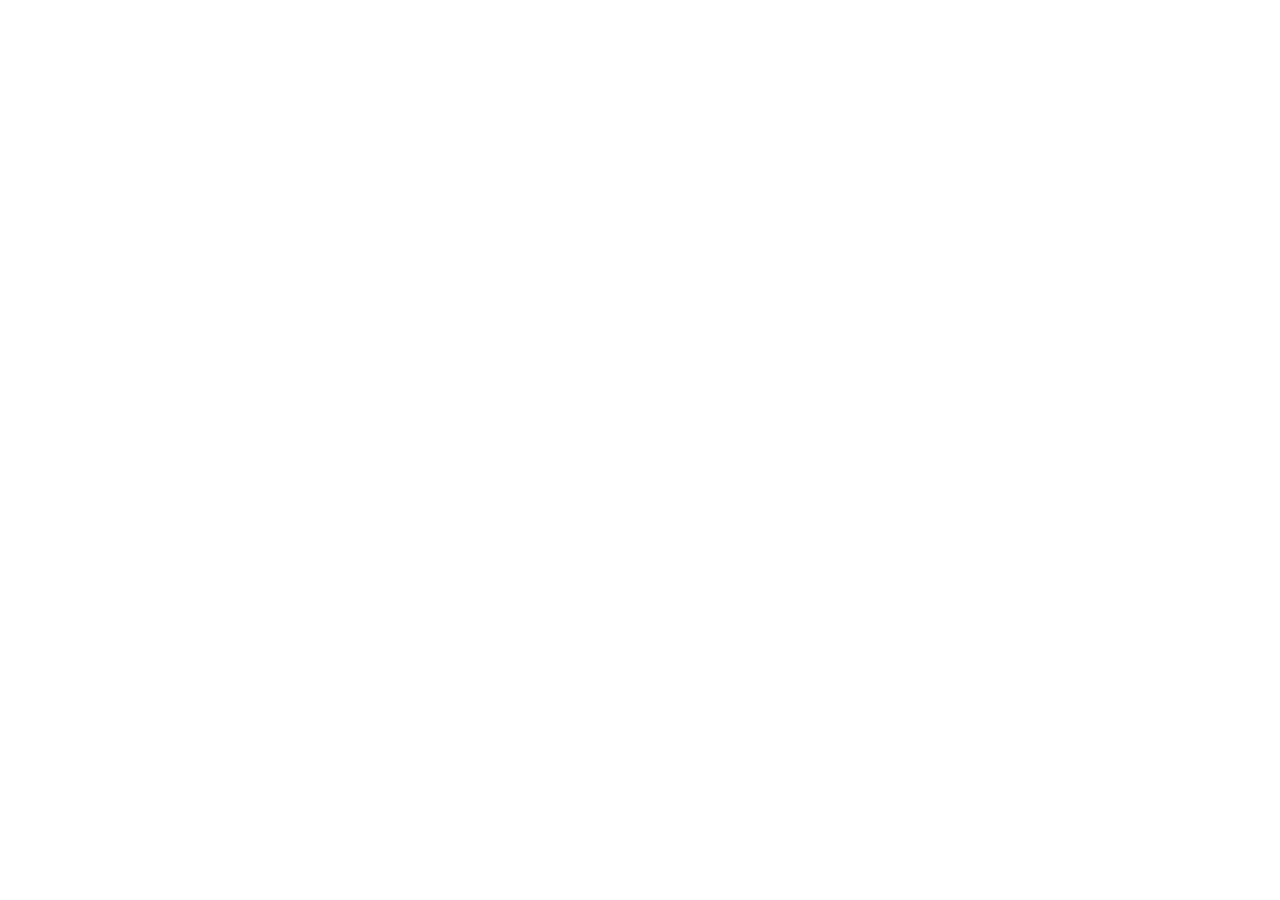
==== commit 70a69812: "Fix base path for GitHub Pages" ====
--- a/index.html
+++ b/index.html
@@ -6,8 +6,8 @@
     <meta name="viewport" content="width=device-width, initial-scale=1.0" />
     <title>SHU YERDA AI — O'zbekiston #1 AI Creative Suite</title>
     <meta name="description" content="O'zbekistondagi eng arzon va kuchli AI yaratuvchilik platformasi. Mahsulot rasmlari, fon o'chirish, kiyim sinash, SEO va Instagram uchun AI." />
-    <script type="module" crossorigin src="/assets/index-3bQy-DZ9.js"></script>
-    <link rel="stylesheet" crossorigin href="/assets/index-3-bkc2Bz.css">
+    <script type="module" crossorigin src="/shuyerdaai/assets/index-3bQy-DZ9.js"></script>
+    <link rel="stylesheet" crossorigin href="/shuyerdaai/assets/index-3-bkc2Bz.css">
   </head>
   <body>
     <div id="root"></div>
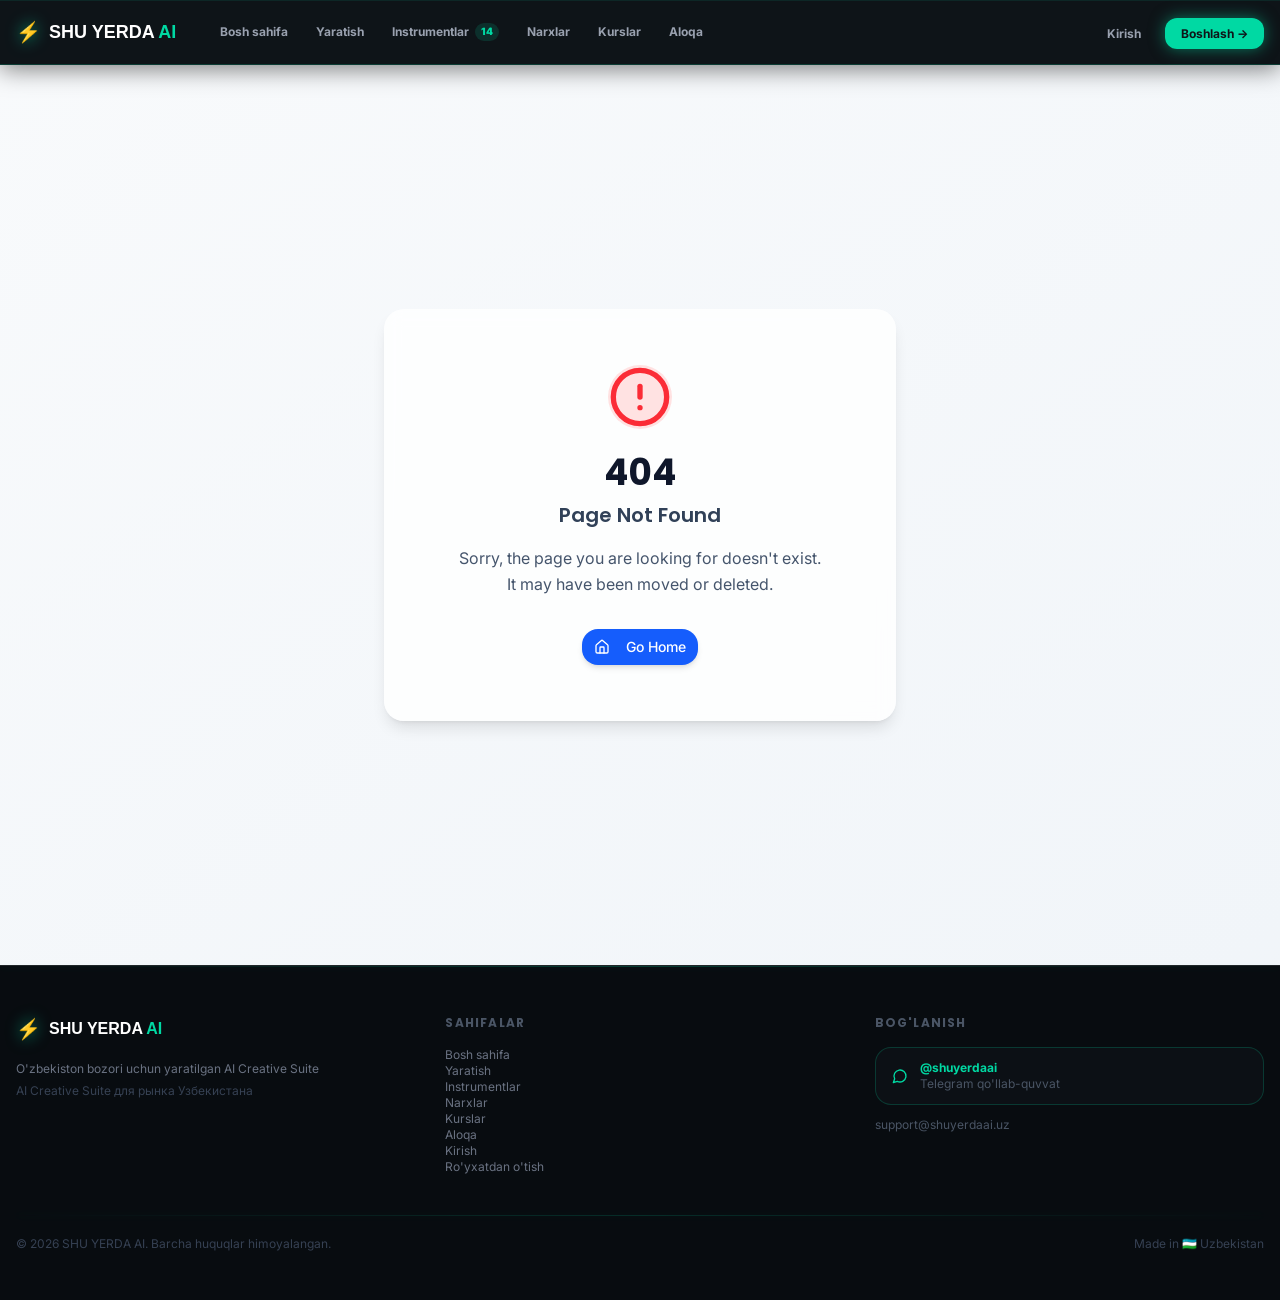
==== commit af946673: "fix: base path to /" ====
--- a/index.html
+++ b/index.html
@@ -6,8 +6,8 @@
     <meta name="viewport" content="width=device-width, initial-scale=1.0" />
     <title>SHU YERDA AI — O'zbekiston #1 AI Creative Suite</title>
     <meta name="description" content="O'zbekistondagi eng arzon va kuchli AI yaratuvchilik platformasi. Mahsulot rasmlari, fon o'chirish, kiyim sinash, SEO va Instagram uchun AI." />
-    <script type="module" crossorigin src="/shuyerdaai/assets/index-3bQy-DZ9.js"></script>
-    <link rel="stylesheet" crossorigin href="/shuyerdaai/assets/index-3-bkc2Bz.css">
+    <script type="module" crossorigin src="/assets/index-DWDxQ67B.js"></script>
+    <link rel="stylesheet" crossorigin href="/assets/index-3-bkc2Bz.css">
   </head>
   <body>
     <div id="root"></div>
--- a/assets/index-3-bkc2Bz.css
+++ b/assets/index-3-bkc2Bz.css
@@ -0,0 +1 @@
+@import"https://fonts.googleapis.com/css2?family=Inter:wght@400;500;600;700;800&family=Poppins:wght@600;700;800&display=swap";/*! tailwindcss v4.3.1 | MIT License | https://tailwindcss.com */@layer properties{@supports (((-webkit-hyphens:none)) and (not (margin-trim:inline))) or ((-moz-orient:inline) and (not (color:rgb(from red r g b)))){*,:before,:after,::backdrop{--tw-translate-x:0;--tw-translate-y:0;--tw-translate-z:0;--tw-rotate-x:initial;--tw-rotate-y:initial;--tw-rotate-z:initial;--tw-skew-x:initial;--tw-skew-y:initial;--tw-space-y-reverse:0;--tw-space-x-reverse:0;--tw-border-style:solid;--tw-gradient-position:initial;--tw-gradient-from:#0000;--tw-gradient-via:#0000;--tw-gradient-to:#0000;--tw-gradient-stops:initial;--tw-gradient-via-stops:initial;--tw-gradient-from-position:0%;--tw-gradient-via-position:50%;--tw-gradient-to-position:100%;--tw-leading:initial;--tw-font-weight:initial;--tw-tracking:initial;--tw-ordinal:initial;--tw-slashed-zero:initial;--tw-numeric-figure:initial;--tw-numeric-spacing:initial;--tw-numeric-fraction:initial;--tw-shadow:0 0 #0000;--tw-shadow-color:initial;--tw-shadow-alpha:100%;--tw-inset-shadow:0 0 #0000;--tw-inset-shadow-color:initial;--tw-inset-shadow-alpha:100%;--tw-ring-color:initial;--tw-ring-shadow:0 0 #0000;--tw-inset-ring-color:initial;--tw-inset-ring-shadow:0 0 #0000;--tw-ring-inset:initial;--tw-ring-offset-width:0px;--tw-ring-offset-color:#fff;--tw-ring-offset-shadow:0 0 #0000;--tw-outline-style:solid;--tw-blur:initial;--tw-brightness:initial;--tw-contrast:initial;--tw-grayscale:initial;--tw-hue-rotate:initial;--tw-invert:initial;--tw-opacity:initial;--tw-saturate:initial;--tw-sepia:initial;--tw-drop-shadow:initial;--tw-drop-shadow-color:initial;--tw-drop-shadow-alpha:100%;--tw-drop-shadow-size:initial;--tw-backdrop-blur:initial;--tw-backdrop-brightness:initial;--tw-backdrop-contrast:initial;--tw-backdrop-grayscale:initial;--tw-backdrop-hue-rotate:initial;--tw-backdrop-invert:initial;--tw-backdrop-opacity:initial;--tw-backdrop-saturate:initial;--tw-backdrop-sepia:initial;--tw-duration:initial;--tw-ease:initial;--tw-content:""}}}@layer theme{:root,:host{--font-sans:ui-sans-serif, system-ui, sans-serif, "Apple Color Emoji", "Segoe UI Emoji", "Segoe UI Symbol", "Noto Color Emoji";--font-mono:ui-monospace, SFMono-Regular, Menlo, Monaco, Consolas, "Liberation Mono", "Courier New", monospace;--color-red-100:oklch(93.6% .032 17.717);--color-red-400:oklch(70.4% .191 22.216);--color-red-500:oklch(63.7% .237 25.331);--color-red-600:oklch(57.7% .245 27.325);--color-orange-400:oklch(75% .183 55.934);--color-orange-500:oklch(70.5% .213 47.604);--color-orange-600:oklch(64.6% .222 41.116);--color-amber-500:oklch(76.9% .188 70.08);--color-yellow-400:oklch(85.2% .199 91.936);--color-yellow-500:oklch(79.5% .184 86.047);--color-green-400:oklch(79.2% .209 151.711);--color-green-500:oklch(72.3% .219 149.579);--color-emerald-500:oklch(69.6% .17 162.48);--color-emerald-600:oklch(59.6% .145 163.225);--color-teal-500:oklch(70.4% .14 182.503);--color-teal-600:oklch(60% .118 184.704);--color-cyan-600:oklch(60.9% .126 221.723);--color-sky-500:oklch(68.5% .169 237.323);--color-blue-400:oklch(70.7% .165 254.624);--color-blue-500:oklch(62.3% .214 259.815);--color-blue-600:oklch(54.6% .245 262.881);--color-blue-700:oklch(48.8% .243 264.376);--color-indigo-600:oklch(51.1% .262 276.966);--color-violet-600:oklch(54.1% .281 293.009);--color-purple-400:oklch(71.4% .203 305.504);--color-purple-500:oklch(62.7% .265 303.9);--color-purple-600:oklch(55.8% .288 302.321);--color-pink-500:oklch(65.6% .241 354.308);--color-pink-600:oklch(59.2% .249 .584);--color-rose-600:oklch(58.6% .253 17.585);--color-slate-50:oklch(98.4% .003 247.858);--color-slate-100:oklch(96.8% .007 247.896);--color-slate-600:oklch(44.6% .043 257.281);--color-slate-700:oklch(37.2% .044 257.287);--color-slate-900:oklch(20.8% .042 265.755);--color-gray-300:oklch(87.2% .01 258.338);--color-gray-400:oklch(70.7% .022 261.325);--color-gray-500:oklch(55.1% .027 264.364);--color-gray-600:oklch(44.6% .03 256.802);--color-gray-700:oklch(37.3% .034 259.733);--color-black:#000;--color-white:#fff;--spacing:.25rem;--container-xs:20rem;--container-sm:24rem;--container-md:28rem;--container-lg:32rem;--container-xl:36rem;--container-2xl:42rem;--container-4xl:56rem;--container-5xl:64rem;--container-6xl:72rem;--text-xs:.75rem;--text-xs--line-height:calc(1 / .75);--text-sm:.875rem;--text-sm--line-height:calc(1.25 / .875);--text-base:1rem;--text-base--line-height: 1.5 ;--text-lg:1.125rem;--text-lg--line-height:calc(1.75 / 1.125);--text-xl:1.25rem;--text-xl--line-height:calc(1.75 / 1.25);--text-2xl:1.5rem;--text-2xl--line-height:calc(2 / 1.5);--text-3xl:1.875rem;--text-3xl--line-height: 1.2 ;--text-4xl:2.25rem;--text-4xl--line-height:calc(2.5 / 2.25);--text-5xl:3rem;--text-5xl--line-height:1;--text-6xl:3.75rem;--text-6xl--line-height:1;--font-weight-normal:400;--font-weight-medium:500;--font-weight-semibold:600;--font-weight-bold:700;--font-weight-black:900;--tracking-tight:-.025em;--tracking-wide:.025em;--tracking-wider:.05em;--tracking-widest:.1em;--leading-snug:1.375;--leading-normal:1.5;--leading-relaxed:1.625;--radius-xs:.125rem;--radius-2xl:1rem;--ease-in-out:cubic-bezier(.4, 0, .2, 1);--animate-spin:spin 1s linear infinite;--animate-pulse:pulse 2s cubic-bezier(.4, 0, .6, 1) infinite;--blur-sm:8px;--blur-md:12px;--blur-2xl:40px;--aspect-video:16 / 9;--default-transition-duration:.15s;--default-transition-timing-function:cubic-bezier(.4, 0, .2, 1);--default-font-family:var(--font-sans);--default-mono-font-family:var(--font-mono);--color-border:var(--border)}}@layer base{*,:after,:before,::backdrop{box-sizing:border-box;border:0 solid;margin:0;padding:0}::file-selector-button{box-sizing:border-box;border:0 solid;margin:0;padding:0}html,:host{-webkit-text-size-adjust:100%;-moz-tab-size:4;tab-size:4;line-height:1.5;font-family:var(--default-font-family,ui-sans-serif, system-ui, sans-serif, "Apple Color Emoji", "Segoe UI Emoji", "Segoe UI Symbol", "Noto Color Emoji");font-feature-settings:var(--default-font-feature-settings,normal);font-variation-settings:var(--default-font-variation-settings,normal);-webkit-tap-highlight-color:transparent}hr{height:0;color:inherit;border-top-width:1px}abbr:where([title]){-webkit-text-decoration:underline dotted;text-decoration:underline dotted}h1,h2,h3,h4,h5,h6{font-size:inherit;font-weight:inherit}a{color:inherit;-webkit-text-decoration:inherit;text-decoration:inherit}b,strong{font-weight:bolder}code,kbd,samp,pre{font-family:var(--default-mono-font-family,ui-monospace, SFMono-Regular, Menlo, Monaco, Consolas, "Liberation Mono", "Courier New", monospace);font-feature-settings:var(--default-mono-font-feature-settings,normal);font-variation-settings:var(--default-mono-font-variation-settings,normal);font-size:1em}small{font-size:80%}sub,sup{vertical-align:baseline;font-size:75%;line-height:0;position:relative}sub{bottom:-.25em}sup{top:-.5em}table{text-indent:0;border-color:inherit;border-collapse:collapse}:-moz-focusring{outline:auto}progress{vertical-align:baseline}summary{display:list-item}ol,ul,menu{list-style:none}img,svg,video,canvas,audio,iframe,embed,object{vertical-align:middle;display:block}img,video{max-width:100%;height:auto}button,input,select,optgroup,textarea{font:inherit;font-feature-settings:inherit;font-variation-settings:inherit;letter-spacing:inherit;color:inherit;opacity:1;background-color:#0000;border-radius:0}::file-selector-button{font:inherit;font-feature-settings:inherit;font-variation-settings:inherit;letter-spacing:inherit;color:inherit;opacity:1;background-color:#0000;border-radius:0}:where(select:is([multiple],[size])) optgroup{font-weight:bolder}:where(select:is([multiple],[size])) optgroup option{padding-inline-start:20px}::file-selector-button{margin-inline-end:4px}::placeholder{opacity:1}@supports (not ((-webkit-appearance:-apple-pay-button))) or (contain-intrinsic-size:1px){::placeholder{color:currentColor}@supports (color:color-mix(in lab,red,red)){::placeholder{color:color-mix(in oklab,currentcolor 50%,transparent)}}}textarea{resize:vertical}::-webkit-search-decoration{-webkit-appearance:none}::-webkit-date-and-time-value{min-height:1lh;text-align:inherit}::-webkit-datetime-edit{display:inline-flex}::-webkit-datetime-edit-fields-wrapper{padding:0}::-webkit-datetime-edit{padding-block:0}::-webkit-datetime-edit-year-field{padding-block:0}::-webkit-datetime-edit-month-field{padding-block:0}::-webkit-datetime-edit-day-field{padding-block:0}::-webkit-datetime-edit-hour-field{padding-block:0}::-webkit-datetime-edit-minute-field{padding-block:0}::-webkit-datetime-edit-second-field{padding-block:0}::-webkit-datetime-edit-millisecond-field{padding-block:0}::-webkit-datetime-edit-meridiem-field{padding-block:0}::-webkit-calendar-picker-indicator{line-height:1}:-moz-ui-invalid{box-shadow:none}button,input:where([type=button],[type=reset],[type=submit]){-webkit-appearance:button;-moz-appearance:button;appearance:button}::file-selector-button{-webkit-appearance:button;-moz-appearance:button;appearance:button}::-webkit-inner-spin-button{height:auto}::-webkit-outer-spin-button{height:auto}[hidden]:where(:not([hidden=until-found])){display:none!important}*{border-color:var(--border);outline-color:var(--ring)}@supports (color:color-mix(in lab,red,red)){*{outline-color:color-mix(in oklab,var(--ring) 50%,transparent)}}body{background-color:var(--background);color:var(--foreground);-webkit-font-smoothing:antialiased;-moz-osx-font-smoothing:grayscale;font-family:Inter,Poppins,-apple-system,BlinkMacSystemFont,Segoe UI,sans-serif}h1,h2,h3,h4,h5,h6{--tw-font-weight:var(--font-weight-bold);font-family:Poppins,sans-serif;font-weight:var(--font-weight-bold)}button:not(:disabled),[role=button]:not([aria-disabled=true]),[type=button]:not(:disabled),[type=submit]:not(:disabled),[type=reset]:not(:disabled),a[href],select:not(:disabled),input[type=checkbox]:not(:disabled),input[type=radio]:not(:disabled){cursor:pointer}}@layer components{.container{width:100%;margin-left:auto;margin-right:auto;padding-left:1rem;padding-right:1rem}.flex{min-width:0;min-height:0}@media (min-width:640px){.container{padding-left:1.5rem;padding-right:1.5rem}}@media (min-width:1024px){.container{max-width:1280px;padding-left:2rem;padding-right:2rem}}.glass{-webkit-backdrop-filter:blur(12px);background:#0f141999;border:1px solid #00d9a333;border-radius:1rem}.glass-strong{-webkit-backdrop-filter:blur(24px);background:#0f1419cc;border:1px solid #00d9a34d;border-radius:1rem}.glass-card{-webkit-backdrop-filter:blur(12px);background:#0f141999;border:1px solid #00d9a340;border-radius:1rem;transition:border-color .3s,box-shadow .3s;box-shadow:inset 0 0 0 1px #00d9a30d,0 4px 24px #0006}.glass-card:hover{border-color:#00d9a399;box-shadow:0 0 20px #00d9a340,inset 0 0 0 1px #00d9a31a,0 4px 32px #00000080}.btn-neon{color:#0f1419;cursor:pointer;background:#00d9a3;border:none;border-radius:.75rem;padding:.75rem 1.75rem;font-weight:700;transition:all .25s;box-shadow:0 0 16px #00d9a380}.btn-neon:hover{transform:translateY(-1px);box-shadow:0 0 32px #00d9a3cc,0 0 64px #00d9a34d}.btn-neon-outline{color:#00d9a3;cursor:pointer;background:0 0;border:1.5px solid #00d9a399;border-radius:.75rem;padding:.75rem 1.75rem;font-weight:700;transition:all .25s;box-shadow:inset 0 0 8px #00d9a333}.btn-neon-outline:hover{background:#00d9a31f;border-color:#00d9a3;transform:translateY(-1px);box-shadow:0 0 20px #00d9a366,inset 0 0 8px #00d9a326}.text-neon{color:#00d9a3;text-shadow:0 0 16px #00d9a399}.glass-nav{-webkit-backdrop-filter:blur(20px);background:#0f1419bf;border-bottom:1px solid #00d9a333;box-shadow:0 4px 24px #00000080,inset 0 1px #00d9a31a}@keyframes emerald-pulse{0%,to{box-shadow:0 0 16px #00d9a366,0 0 32px #00d9a31a}50%{box-shadow:0 0 28px #00d9a3b3,0 0 56px #00d9a340}}.pulse-neon{animation:2.5s ease-in-out infinite emerald-pulse}@keyframes scan{0%{transform:translateY(-100%)}to{transform:translateY(100vh)}}@keyframes float-glow{0%,to{opacity:.6;transform:translateY(0)scale(1)}50%{opacity:.9;transform:translateY(-20px)scale(1.05)}}.float-glow{animation:6s ease-in-out infinite float-glow}@keyframes neon-border{0%,to{border-color:#00d9a34d}50%{border-color:#00d9a3b3}}.animate-neon-border{animation:3s ease-in-out infinite neon-border}.hero-grid{background-image:linear-gradient(#00d9a30a 1px,#0000 1px),linear-gradient(90deg,#00d9a30a 1px,#0000 1px);background-size:60px 60px}@keyframes shimmer{0%{background-position:-200%}to{background-position:200%}}.shimmer{background:linear-gradient(90deg,#00d9a300,#00d9a326,#00d9a300) 0 0/200% 100%;animation:2.5s linear infinite shimmer}.glow-divider{background:linear-gradient(90deg,#0000,#00d9a380 30%,#00d9a3cc,#00d9a380 70%,#0000);height:1px;box-shadow:0 0 8px #00d9a366}}@layer utilities{.\@container\/card-header{container:card-header/inline-size}.\@container\/field-group{container:field-group/inline-size}.pointer-events-none{pointer-events:none}.invisible{visibility:hidden}.sr-only{clip-path:inset(50%);white-space:nowrap;border-width:0;width:1px;height:1px;margin:-1px;padding:0;position:absolute;overflow:hidden}.absolute{position:absolute}.fixed{position:fixed}.relative{position:relative}.static{position:static}.sticky{position:sticky}.inset-0{top:0;right:0;bottom:0;left:0}.inset-x-0{inset-inline:0}.inset-y-0{inset-block:0}.-top-2\.5{top:calc(var(--spacing) * -2.5)}.-top-3{top:calc(var(--spacing) * -3)}.-top-12{top:calc(var(--spacing) * -12)}.top-0{top:0}.top-1\.5{top:calc(var(--spacing) * 1.5)}.top-1\/2{top:50%}.top-2{top:calc(var(--spacing) * 2)}.top-3{top:calc(var(--spacing) * 3)}.top-3\.5{top:calc(var(--spacing) * 3.5)}.top-4{top:calc(var(--spacing) * 4)}.top-5{top:calc(var(--spacing) * 5)}.top-\[1px\]{top:1px}.top-\[50\%\]{top:50%}.top-\[60\%\]{top:60%}.top-full{top:100%}.-right-4{right:calc(var(--spacing) * -4)}.-right-12{right:calc(var(--spacing) * -12)}.right-0{right:0}.right-1{right:var(--spacing)}.right-2{right:calc(var(--spacing) * 2)}.right-3{right:calc(var(--spacing) * 3)}.right-4{right:calc(var(--spacing) * 4)}.right-5{right:calc(var(--spacing) * 5)}.-bottom-12{bottom:calc(var(--spacing) * -12)}.bottom-0{bottom:0}.bottom-4{bottom:calc(var(--spacing) * 4)}.-left-12{left:calc(var(--spacing) * -12)}.left-0{left:0}.left-1\/2{left:50%}.left-2{left:calc(var(--spacing) * 2)}.left-3{left:calc(var(--spacing) * 3)}.left-4{left:calc(var(--spacing) * 4)}.left-\[50\%\]{left:50%}.isolate{isolation:isolate}.z-10{z-index:10}.z-20{z-index:20}.z-40{z-index:40}.z-50{z-index:50}.z-\[1\]{z-index:1}.order-first{order:-9999}.order-last{order:9999}.col-start-2{grid-column-start:2}.row-span-2{grid-row:span 2/span 2}.row-start-1{grid-row-start:1}.container{width:100%}@media (min-width:40rem){.container{max-width:40rem}}@media (min-width:48rem){.container{max-width:48rem}}@media (min-width:64rem){.container{max-width:64rem}}@media (min-width:80rem){.container{max-width:80rem}}@media (min-width:96rem){.container{max-width:96rem}}.\!m-0{margin:0!important}.-mx-1{margin-inline:calc(var(--spacing) * -1)}.mx-2{margin-inline:calc(var(--spacing) * 2)}.mx-3\.5{margin-inline:calc(var(--spacing) * 3.5)}.mx-4{margin-inline:calc(var(--spacing) * 4)}.mx-8{margin-inline:calc(var(--spacing) * 8)}.mx-auto{margin-inline:auto}.-my-2{margin-block:calc(var(--spacing) * -2)}.my-0{margin-block:0}.my-0\.5{margin-block:calc(var(--spacing) * .5)}.my-1{margin-block:var(--spacing)}.my-3{margin-block:calc(var(--spacing) * 3)}.my-5{margin-block:calc(var(--spacing) * 5)}.-mt-4{margin-top:calc(var(--spacing) * -4)}.mt-0\.5{margin-top:calc(var(--spacing) * .5)}.mt-1{margin-top:var(--spacing)}.mt-1\.5{margin-top:calc(var(--spacing) * 1.5)}.mt-2{margin-top:calc(var(--spacing) * 2)}.mt-3{margin-top:calc(var(--spacing) * 3)}.mt-4{margin-top:calc(var(--spacing) * 4)}.mt-5{margin-top:calc(var(--spacing) * 5)}.mt-6{margin-top:calc(var(--spacing) * 6)}.mt-12{margin-top:calc(var(--spacing) * 12)}.mt-14{margin-top:calc(var(--spacing) * 14)}.mt-16{margin-top:calc(var(--spacing) * 16)}.mt-auto{margin-top:auto}.mr-2{margin-right:calc(var(--spacing) * 2)}.mb-1{margin-bottom:var(--spacing)}.mb-1\.5{margin-bottom:calc(var(--spacing) * 1.5)}.mb-2{margin-bottom:calc(var(--spacing) * 2)}.mb-3{margin-bottom:calc(var(--spacing) * 3)}.mb-4{margin-bottom:calc(var(--spacing) * 4)}.mb-5{margin-bottom:calc(var(--spacing) * 5)}.mb-6{margin-bottom:calc(var(--spacing) * 6)}.mb-8{margin-bottom:calc(var(--spacing) * 8)}.mb-10{margin-bottom:calc(var(--spacing) * 10)}.mb-12{margin-bottom:calc(var(--spacing) * 12)}.mb-14{margin-bottom:calc(var(--spacing) * 14)}.mb-16{margin-bottom:calc(var(--spacing) * 16)}.-ml-4{margin-left:calc(var(--spacing) * -4)}.ml-1{margin-left:var(--spacing)}.ml-2{margin-left:calc(var(--spacing) * 2)}.ml-4{margin-left:calc(var(--spacing) * 4)}.ml-auto{margin-left:auto}.line-clamp-1{-webkit-line-clamp:1;-webkit-box-orient:vertical;display:-webkit-box;overflow:hidden}.line-clamp-2{-webkit-line-clamp:2;-webkit-box-orient:vertical;display:-webkit-box;overflow:hidden}.block{display:block}.flex{display:flex}.grid{display:grid}.hidden{display:none}.inline-flex{display:inline-flex}.table{display:table}.table-caption{display:table-caption}.table-cell{display:table-cell}.table-row{display:table-row}.field-sizing-content{field-sizing:content}.aspect-square{aspect-ratio:1}.aspect-video{aspect-ratio:var(--aspect-video)}.size-\(--cell-size\){width:var(--cell-size);height:var(--cell-size)}.size-2{width:calc(var(--spacing) * 2);height:calc(var(--spacing) * 2)}.size-2\.5{width:calc(var(--spacing) * 2.5);height:calc(var(--spacing) * 2.5)}.size-3{width:calc(var(--spacing) * 3);height:calc(var(--spacing) * 3)}.size-3\.5{width:calc(var(--spacing) * 3.5);height:calc(var(--spacing) * 3.5)}.size-4{width:calc(var(--spacing) * 4);height:calc(var(--spacing) * 4)}.size-6{width:calc(var(--spacing) * 6);height:calc(var(--spacing) * 6)}.size-7{width:calc(var(--spacing) * 7);height:calc(var(--spacing) * 7)}.size-8{width:calc(var(--spacing) * 8);height:calc(var(--spacing) * 8)}.size-9{width:calc(var(--spacing) * 9);height:calc(var(--spacing) * 9)}.size-10{width:calc(var(--spacing) * 10);height:calc(var(--spacing) * 10)}.size-12{width:calc(var(--spacing) * 12);height:calc(var(--spacing) * 12)}.size-auto{width:auto;height:auto}.size-full{width:100%;height:100%}.h-\(--cell-size\){height:var(--cell-size)}.h-1{height:var(--spacing)}.h-1\.5{height:calc(var(--spacing) * 1.5)}.h-2{height:calc(var(--spacing) * 2)}.h-2\.5{height:calc(var(--spacing) * 2.5)}.h-3{height:calc(var(--spacing) * 3)}.h-3\.5{height:calc(var(--spacing) * 3.5)}.h-4{height:calc(var(--spacing) * 4)}.h-5{height:calc(var(--spacing) * 5)}.h-6{height:calc(var(--spacing) * 6)}.h-7{height:calc(var(--spacing) * 7)}.h-8{height:calc(var(--spacing) * 8)}.h-9{height:calc(var(--spacing) * 9)}.h-10{height:calc(var(--spacing) * 10)}.h-11{height:calc(var(--spacing) * 11)}.h-12{height:calc(var(--spacing) * 12)}.h-14{height:calc(var(--spacing) * 14)}.h-16{height:calc(var(--spacing) * 16)}.h-32{height:calc(var(--spacing) * 32)}.h-64{height:calc(var(--spacing) * 64)}.h-\[1\.15rem\]{height:1.15rem}.h-\[38px\]{height:38px}.h-\[200px\]{height:200px}.h-\[500px\]{height:500px}.h-\[calc\(100\%-1px\)\]{height:calc(100% - 1px)}.h-\[var\(--radix-navigation-menu-viewport-height\)\]{height:var(--radix-navigation-menu-viewport-height)}.h-\[var\(--radix-select-trigger-height\)\]{height:var(--radix-select-trigger-height)}.h-auto{height:auto}.h-full{height:100%}.h-px{height:1px}.h-svh{height:100svh}.max-h-\(--radix-context-menu-content-available-height\){max-height:var(--radix-context-menu-content-available-height)}.max-h-\(--radix-dropdown-menu-content-available-height\){max-height:var(--radix-dropdown-menu-content-available-height)}.max-h-\(--radix-select-content-available-height\){max-height:var(--radix-select-content-available-height)}.max-h-32{max-height:calc(var(--spacing) * 32)}.max-h-36{max-height:calc(var(--spacing) * 36)}.max-h-\[92vh\]{max-height:92vh}.max-h-\[300px\]{max-height:300px}.max-h-full{max-height:100%}.min-h-0{min-height:0}.min-h-4{min-height:calc(var(--spacing) * 4)}.min-h-9{min-height:calc(var(--spacing) * 9)}.min-h-16{min-height:calc(var(--spacing) * 16)}.min-h-\[94vh\]{min-height:94vh}.min-h-\[200px\]{min-height:200px}.min-h-screen{min-height:100vh}.min-h-svh{min-height:100svh}.w-\(--cell-size\){width:var(--cell-size)}.w-\(--sidebar-width\){width:var(--sidebar-width)}.w-0{width:0}.w-1{width:var(--spacing)}.w-1\/2{width:50%}.w-2{width:calc(var(--spacing) * 2)}.w-2\.5{width:calc(var(--spacing) * 2.5)}.w-3{width:calc(var(--spacing) * 3)}.w-3\.5{width:calc(var(--spacing) * 3.5)}.w-3\/4{width:75%}.w-4{width:calc(var(--spacing) * 4)}.w-5{width:calc(var(--spacing) * 5)}.w-6{width:calc(var(--spacing) * 6)}.w-8{width:calc(var(--spacing) * 8)}.w-9{width:calc(var(--spacing) * 9)}.w-10{width:calc(var(--spacing) * 10)}.w-11{width:calc(var(--spacing) * 11)}.w-12{width:calc(var(--spacing) * 12)}.w-14{width:calc(var(--spacing) * 14)}.w-16{width:calc(var(--spacing) * 16)}.w-20{width:calc(var(--spacing) * 20)}.w-24{width:calc(var(--spacing) * 24)}.w-32{width:calc(var(--spacing) * 32)}.w-44{width:calc(var(--spacing) * 44)}.w-48{width:calc(var(--spacing) * 48)}.w-56{width:calc(var(--spacing) * 56)}.w-64{width:calc(var(--spacing) * 64)}.w-72{width:calc(var(--spacing) * 72)}.w-\[38px\]{width:38px}.w-\[100px\]{width:100px}.w-\[280px\]{width:280px}.w-\[400px\]{width:400px}.w-auto{width:auto}.w-fit{width:fit-content}.w-full{width:100%}.w-max{width:max-content}.w-px{width:1px}.max-w-\(--skeleton-width\){max-width:var(--skeleton-width)}.max-w-2xl{max-width:var(--container-2xl)}.max-w-4xl{max-width:var(--container-4xl)}.max-w-5xl{max-width:var(--container-5xl)}.max-w-6xl{max-width:var(--container-6xl)}.max-w-\[80\%\]{max-width:80%}.max-w-\[100px\]{max-width:100px}.max-w-\[calc\(100\%-2rem\)\]{max-width:calc(100% - 2rem)}.max-w-full{max-width:100%}.max-w-lg{max-width:var(--container-lg)}.max-w-max{max-width:max-content}.max-w-md{max-width:var(--container-md)}.max-w-none{max-width:none}.max-w-sm{max-width:var(--container-sm)}.max-w-xl{max-width:var(--container-xl)}.max-w-xs{max-width:var(--container-xs)}.min-w-\(--cell-size\){min-width:var(--cell-size)}.min-w-0{min-width:0}.min-w-5{min-width:calc(var(--spacing) * 5)}.min-w-8{min-width:calc(var(--spacing) * 8)}.min-w-9{min-width:calc(var(--spacing) * 9)}.min-w-10{min-width:calc(var(--spacing) * 10)}.min-w-\[8rem\]{min-width:8rem}.min-w-\[12rem\]{min-width:12rem}.min-w-\[var\(--radix-select-trigger-width\)\]{min-width:var(--radix-select-trigger-width)}.flex-1{flex:1}.flex-shrink-0,.shrink-0{flex-shrink:0}.grow{flex-grow:1}.grow-0{flex-grow:0}.basis-full{flex-basis:100%}.caption-bottom{caption-side:bottom}.border-collapse{border-collapse:collapse}.origin-\(--radix-context-menu-content-transform-origin\){transform-origin:var(--radix-context-menu-content-transform-origin)}.origin-\(--radix-dropdown-menu-content-transform-origin\){transform-origin:var(--radix-dropdown-menu-content-transform-origin)}.origin-\(--radix-hover-card-content-transform-origin\){transform-origin:var(--radix-hover-card-content-transform-origin)}.origin-\(--radix-menubar-content-transform-origin\){transform-origin:var(--radix-menubar-content-transform-origin)}.origin-\(--radix-popover-content-transform-origin\){transform-origin:var(--radix-popover-content-transform-origin)}.origin-\(--radix-select-content-transform-origin\){transform-origin:var(--radix-select-content-transform-origin)}.origin-\(--radix-tooltip-content-transform-origin\){transform-origin:var(--radix-tooltip-content-transform-origin)}.-translate-x-1\/2{--tw-translate-x: -50% ;translate:var(--tw-translate-x) var(--tw-translate-y)}.-translate-x-px{--tw-translate-x:-1px;translate:var(--tw-translate-x) var(--tw-translate-y)}.translate-x-\[-50\%\]{--tw-translate-x:-50%;translate:var(--tw-translate-x) var(--tw-translate-y)}.translate-x-px{--tw-translate-x:1px;translate:var(--tw-translate-x) var(--tw-translate-y)}.-translate-y-1\/2{--tw-translate-y: -50% ;translate:var(--tw-translate-x) var(--tw-translate-y)}.translate-y-0\.5{--tw-translate-y:calc(var(--spacing) * .5);translate:var(--tw-translate-x) var(--tw-translate-y)}.translate-y-\[-50\%\]{--tw-translate-y:-50%;translate:var(--tw-translate-x) var(--tw-translate-y)}.translate-y-\[calc\(-50\%_-_2px\)\]{--tw-translate-y: calc(-50% - 2px) ;translate:var(--tw-translate-x) var(--tw-translate-y)}.rotate-45{rotate:45deg}.rotate-90{rotate:90deg}.transform{transform:var(--tw-rotate-x,) var(--tw-rotate-y,) var(--tw-rotate-z,) var(--tw-skew-x,) var(--tw-skew-y,)}.animate-pulse{animation:var(--animate-pulse)}.animate-spin{animation:var(--animate-spin)}.cursor-col-resize{cursor:col-resize}.cursor-default{cursor:default}.cursor-not-allowed{cursor:not-allowed}.cursor-pointer{cursor:pointer}.cursor-text{cursor:text}.touch-none{touch-action:none}.resize{resize:both}.resize-none{resize:none}.scroll-my-1{scroll-margin-block:var(--spacing)}.scroll-py-1{scroll-padding-block:var(--spacing)}.list-disc{list-style-type:disc}.list-none{list-style-type:none}.appearance-none{-webkit-appearance:none;-moz-appearance:none;appearance:none}.auto-rows-min{grid-auto-rows:min-content}.grid-cols-1{grid-template-columns:repeat(1,minmax(0,1fr))}.grid-cols-2{grid-template-columns:repeat(2,minmax(0,1fr))}.grid-cols-3{grid-template-columns:repeat(3,minmax(0,1fr))}.grid-cols-\[0_1fr\]{grid-template-columns:0 1fr}.grid-rows-\[auto_auto\]{grid-template-rows:auto auto}.flex-col{flex-direction:column}.flex-col-reverse{flex-direction:column-reverse}.flex-row{flex-direction:row}.flex-wrap{flex-wrap:wrap}.items-center{align-items:center}.items-end{align-items:flex-end}.items-start{align-items:flex-start}.items-stretch{align-items:stretch}.justify-between{justify-content:space-between}.justify-center{justify-content:center}.justify-end{justify-content:flex-end}.justify-start{justify-content:flex-start}.justify-items-start{justify-items:start}.gap-0{gap:0}.gap-0\.5{gap:calc(var(--spacing) * .5)}.gap-1{gap:var(--spacing)}.gap-1\.5{gap:calc(var(--spacing) * 1.5)}.gap-2{gap:calc(var(--spacing) * 2)}.gap-2\.5{gap:calc(var(--spacing) * 2.5)}.gap-3{gap:calc(var(--spacing) * 3)}.gap-4{gap:calc(var(--spacing) * 4)}.gap-5{gap:calc(var(--spacing) * 5)}.gap-6{gap:calc(var(--spacing) * 6)}.gap-7{gap:calc(var(--spacing) * 7)}.gap-8{gap:calc(var(--spacing) * 8)}.gap-10{gap:calc(var(--spacing) * 10)}:where(.space-y-1>:not(:last-child)){--tw-space-y-reverse:0;margin-block-start:calc(var(--spacing) * var(--tw-space-y-reverse));margin-block-end:calc(var(--spacing) * calc(1 - var(--tw-space-y-reverse)))}:where(.space-y-1\.5>:not(:last-child)){--tw-space-y-reverse:0;margin-block-start:calc(calc(var(--spacing) * 1.5) * var(--tw-space-y-reverse));margin-block-end:calc(calc(var(--spacing) * 1.5) * calc(1 - var(--tw-space-y-reverse)))}:where(.space-y-2>:not(:last-child)){--tw-space-y-reverse:0;margin-block-start:calc(calc(var(--spacing) * 2) * var(--tw-space-y-reverse));margin-block-end:calc(calc(var(--spacing) * 2) * calc(1 - var(--tw-space-y-reverse)))}:where(.space-y-2\.5>:not(:last-child)){--tw-space-y-reverse:0;margin-block-start:calc(calc(var(--spacing) * 2.5) * var(--tw-space-y-reverse));margin-block-end:calc(calc(var(--spacing) * 2.5) * calc(1 - var(--tw-space-y-reverse)))}:where(.space-y-3>:not(:last-child)){--tw-space-y-reverse:0;margin-block-start:calc(calc(var(--spacing) * 3) * var(--tw-space-y-reverse));margin-block-end:calc(calc(var(--spacing) * 3) * calc(1 - var(--tw-space-y-reverse)))}:where(.space-y-4>:not(:last-child)){--tw-space-y-reverse:0;margin-block-start:calc(calc(var(--spacing) * 4) * var(--tw-space-y-reverse));margin-block-end:calc(calc(var(--spacing) * 4) * calc(1 - var(--tw-space-y-reverse)))}:where(.space-y-6>:not(:last-child)){--tw-space-y-reverse:0;margin-block-start:calc(calc(var(--spacing) * 6) * var(--tw-space-y-reverse));margin-block-end:calc(calc(var(--spacing) * 6) * calc(1 - var(--tw-space-y-reverse)))}:where(.space-y-12>:not(:last-child)){--tw-space-y-reverse:0;margin-block-start:calc(calc(var(--spacing) * 12) * var(--tw-space-y-reverse));margin-block-end:calc(calc(var(--spacing) * 12) * calc(1 - var(--tw-space-y-reverse)))}:where(.space-x-2>:not(:last-child)){--tw-space-x-reverse:0;margin-inline-start:calc(calc(var(--spacing) * 2) * var(--tw-space-x-reverse));margin-inline-end:calc(calc(var(--spacing) * 2) * calc(1 - var(--tw-space-x-reverse)))}.gap-y-0\.5{row-gap:calc(var(--spacing) * .5)}.self-start{align-self:flex-start}.self-stretch{align-self:stretch}.justify-self-end{justify-self:flex-end}.truncate{text-overflow:ellipsis;white-space:nowrap;overflow:hidden}.overflow-auto{overflow:auto}.overflow-hidden{overflow:hidden}.overflow-x-auto{overflow-x:auto}.overflow-x-hidden{overflow-x:hidden}.overflow-y-auto{overflow-y:auto}.rounded{border-radius:.25rem}.rounded-2xl{border-radius:var(--radius-2xl)}.rounded-\[2px\]{border-radius:2px}.rounded-\[4px\]{border-radius:4px}.rounded-\[10px\]{border-radius:10px}.rounded-\[20px\]{border-radius:20px}.rounded-\[calc\(var\(--radius\)-5px\)\]{border-radius:calc(var(--radius) - 5px)}.rounded-\[inherit\]{border-radius:inherit}.rounded-full{border-radius:3.40282e38px}.rounded-lg{border-radius:var(--radius)}.rounded-md{border-radius:calc(var(--radius) - 2px)}.rounded-none{border-radius:0}.rounded-sm{border-radius:calc(var(--radius) - 4px)}.rounded-xl{border-radius:calc(var(--radius) + 4px)}.rounded-xs{border-radius:var(--radius-xs)}.rounded-l-md{border-top-left-radius:calc(var(--radius) - 2px);border-bottom-left-radius:calc(var(--radius) - 2px)}.rounded-tl-sm{border-top-left-radius:calc(var(--radius) - 4px)}.rounded-r-md{border-top-right-radius:calc(var(--radius) - 2px);border-bottom-right-radius:calc(var(--radius) - 2px)}.border{border-style:var(--tw-border-style);border-width:1px}.border-0{border-style:var(--tw-border-style);border-width:0}.border-2{border-style:var(--tw-border-style);border-width:2px}.border-\[1\.5px\]{border-style:var(--tw-border-style);border-width:1.5px}.border-y{border-block-style:var(--tw-border-style);border-block-width:1px}.border-t{border-top-style:var(--tw-border-style);border-top-width:1px}.border-r{border-right-style:var(--tw-border-style);border-right-width:1px}.border-r-0{border-right-style:var(--tw-border-style);border-right-width:0}.border-b{border-bottom-style:var(--tw-border-style);border-bottom-width:1px}.border-l{border-left-style:var(--tw-border-style);border-left-width:1px}.border-l-2{border-left-style:var(--tw-border-style);border-left-width:2px}.border-dashed{--tw-border-style:dashed;border-style:dashed}.border-\(--color-border\){border-color:var(--color-border)}.border-\[\#0b0f14\]{border-color:#0b0f14}.border-\[\#00D9A3\]{border-color:#00d9a3}.border-\[\#00D9A3\]\/15{border-color:#00d9a326}.border-\[\#00D9A3\]\/20{border-color:#00d9a333}.border-\[\#00D9A3\]\/30{border-color:#00d9a34d}.border-\[\#00D9A3\]\/50{border-color:#00d9a380}.border-\[\#00D9A3\]\/60{border-color:#00d9a399}.border-\[\#1e2733\]{border-color:#1e2733}.border-\[\#7c3aed\]{border-color:#7c3aed}.border-\[\#7c3aed\]\/20{border-color:#7c3aed33}.border-\[\#7c3aed\]\/30{border-color:#7c3aed4d}.border-\[\#7c3aed\]\/40{border-color:#7c3aed66}.border-\[\#7c3aed\]\/60{border-color:#7c3aed99}.border-\[rgba\(0\,0\,0\,0\.08\)\]{border-color:#00000014}.border-blue-500\/30{border-color:#3080ff4d}@supports (color:color-mix(in lab,red,red)){.border-blue-500\/30{border-color:color-mix(in oklab,var(--color-blue-500) 30%,transparent)}}.border-blue-500\/50{border-color:#3080ff80}@supports (color:color-mix(in lab,red,red)){.border-blue-500\/50{border-color:color-mix(in oklab,var(--color-blue-500) 50%,transparent)}}.border-border,.border-border\/50{border-color:var(--border)}@supports (color:color-mix(in lab,red,red)){.border-border\/50{border-color:color-mix(in oklab,var(--border) 50%,transparent)}}.border-green-500\/30{border-color:#00c7584d}@supports (color:color-mix(in lab,red,red)){.border-green-500\/30{border-color:color-mix(in oklab,var(--color-green-500) 30%,transparent)}}.border-input{border-color:var(--input)}.border-orange-500\/50{border-color:#fe6e0080}@supports (color:color-mix(in lab,red,red)){.border-orange-500\/50{border-color:color-mix(in oklab,var(--color-orange-500) 50%,transparent)}}.border-primary{border-color:var(--primary)}.border-purple-500\/50{border-color:#ac4bff80}@supports (color:color-mix(in lab,red,red)){.border-purple-500\/50{border-color:color-mix(in oklab,var(--color-purple-500) 50%,transparent)}}.border-red-500\/30{border-color:#fb2c364d}@supports (color:color-mix(in lab,red,red)){.border-red-500\/30{border-color:color-mix(in oklab,var(--color-red-500) 30%,transparent)}}.border-sidebar-border{border-color:var(--sidebar-border)}.border-transparent{border-color:#0000}.border-white\/5{border-color:#ffffff0d}@supports (color:color-mix(in lab,red,red)){.border-white\/5{border-color:color-mix(in oklab,var(--color-white) 5%,transparent)}}.border-white\/10{border-color:#ffffff1a}@supports (color:color-mix(in lab,red,red)){.border-white\/10{border-color:color-mix(in oklab,var(--color-white) 10%,transparent)}}.border-yellow-500\/30{border-color:#edb2004d}@supports (color:color-mix(in lab,red,red)){.border-yellow-500\/30{border-color:color-mix(in oklab,var(--color-yellow-500) 30%,transparent)}}.border-t-transparent{border-top-color:#0000}.border-l-transparent{border-left-color:#0000}.bg-\(--color-bg\){background-color:var(--color-bg)}.bg-\[\#0F1419\]{background-color:#0f1419}.bg-\[\#0b0f14\]{background-color:#0b0f14}.bg-\[\#0f1419\]{background-color:#0f1419}.bg-\[\#00D9A3\]{background-color:#00d9a3}.bg-\[\#00D9A3\]\/5{background-color:#00d9a30d}.bg-\[\#00D9A3\]\/10{background-color:#00d9a31a}.bg-\[\#00D9A3\]\/15{background-color:#00d9a326}.bg-\[\#00D9A3\]\/20{background-color:#00d9a333}.bg-\[\#1a1a19\]{background-color:#1a1a19}.bg-\[\#1e2733\]{background-color:#1e2733}.bg-\[\#7c3aed\]{background-color:#7c3aed}.bg-\[\#7c3aed\]\/15{background-color:#7c3aed26}.bg-\[\#7c3aed\]\/20{background-color:#7c3aed33}.bg-\[\#080c10\]{background-color:#080c10}.bg-\[\#13181f\]{background-color:#13181f}.bg-\[\#111820\]{background-color:#111820}.bg-\[\#f8f8f7\]{background-color:#f8f8f7}.bg-accent{background-color:var(--accent)}.bg-background,.bg-background\/50{background-color:var(--background)}@supports (color:color-mix(in lab,red,red)){.bg-background\/50{background-color:color-mix(in oklab,var(--background) 50%,transparent)}}.bg-background\/95{background-color:var(--background)}@supports (color:color-mix(in lab,red,red)){.bg-background\/95{background-color:color-mix(in oklab,var(--background) 95%,transparent)}}.bg-black\/30{background-color:#0000004d}@supports (color:color-mix(in lab,red,red)){.bg-black\/30{background-color:color-mix(in oklab,var(--color-black) 30%,transparent)}}.bg-black\/50{background-color:#00000080}@supports (color:color-mix(in lab,red,red)){.bg-black\/50{background-color:color-mix(in oklab,var(--color-black) 50%,transparent)}}.bg-black\/85{background-color:#000000d9}@supports (color:color-mix(in lab,red,red)){.bg-black\/85{background-color:color-mix(in oklab,var(--color-black) 85%,transparent)}}.bg-blue-500\/20{background-color:#3080ff33}@supports (color:color-mix(in lab,red,red)){.bg-blue-500\/20{background-color:color-mix(in oklab,var(--color-blue-500) 20%,transparent)}}.bg-blue-600{background-color:var(--color-blue-600)}.bg-border{background-color:var(--border)}.bg-card{background-color:var(--card)}.bg-destructive{background-color:var(--destructive)}.bg-foreground{background-color:var(--foreground)}.bg-green-500\/10{background-color:#00c7581a}@supports (color:color-mix(in lab,red,red)){.bg-green-500\/10{background-color:color-mix(in oklab,var(--color-green-500) 10%,transparent)}}.bg-green-500\/15{background-color:#00c75826}@supports (color:color-mix(in lab,red,red)){.bg-green-500\/15{background-color:color-mix(in oklab,var(--color-green-500) 15%,transparent)}}.bg-green-500\/20{background-color:#00c75833}@supports (color:color-mix(in lab,red,red)){.bg-green-500\/20{background-color:color-mix(in oklab,var(--color-green-500) 20%,transparent)}}.bg-input{background-color:var(--input)}.bg-muted,.bg-muted\/50{background-color:var(--muted)}@supports (color:color-mix(in lab,red,red)){.bg-muted\/50{background-color:color-mix(in oklab,var(--muted) 50%,transparent)}}.bg-popover{background-color:var(--popover)}.bg-primary,.bg-primary\/10{background-color:var(--primary)}@supports (color:color-mix(in lab,red,red)){.bg-primary\/10{background-color:color-mix(in oklab,var(--primary) 10%,transparent)}}.bg-primary\/20{background-color:var(--primary)}@supports (color:color-mix(in lab,red,red)){.bg-primary\/20{background-color:color-mix(in oklab,var(--primary) 20%,transparent)}}.bg-red-100{background-color:var(--color-red-100)}.bg-red-500\/10{background-color:#fb2c361a}@supports (color:color-mix(in lab,red,red)){.bg-red-500\/10{background-color:color-mix(in oklab,var(--color-red-500) 10%,transparent)}}.bg-red-500\/15{background-color:#fb2c3626}@supports (color:color-mix(in lab,red,red)){.bg-red-500\/15{background-color:color-mix(in oklab,var(--color-red-500) 15%,transparent)}}.bg-red-500\/20{background-color:#fb2c3633}@supports (color:color-mix(in lab,red,red)){.bg-red-500\/20{background-color:color-mix(in oklab,var(--color-red-500) 20%,transparent)}}.bg-secondary{background-color:var(--secondary)}.bg-sidebar{background-color:var(--sidebar)}.bg-sidebar-border{background-color:var(--sidebar-border)}.bg-transparent{background-color:#0000}.bg-white{background-color:var(--color-white)}.bg-white\/5{background-color:#ffffff0d}@supports (color:color-mix(in lab,red,red)){.bg-white\/5{background-color:color-mix(in oklab,var(--color-white) 5%,transparent)}}.bg-white\/10{background-color:#ffffff1a}@supports (color:color-mix(in lab,red,red)){.bg-white\/10{background-color:color-mix(in oklab,var(--color-white) 10%,transparent)}}.bg-white\/80{background-color:#fffc}@supports (color:color-mix(in lab,red,red)){.bg-white\/80{background-color:color-mix(in oklab,var(--color-white) 80%,transparent)}}.bg-yellow-500\/15{background-color:#edb20026}@supports (color:color-mix(in lab,red,red)){.bg-yellow-500\/15{background-color:color-mix(in oklab,var(--color-yellow-500) 15%,transparent)}}.bg-yellow-500\/20{background-color:#edb20033}@supports (color:color-mix(in lab,red,red)){.bg-yellow-500\/20{background-color:color-mix(in oklab,var(--color-yellow-500) 20%,transparent)}}.bg-gradient-to-br{--tw-gradient-position:to bottom right in oklab;background-image:linear-gradient(var(--tw-gradient-stops))}.from-\[\#00D9A3\]\/20{--tw-gradient-from:oklab(78.5577% -.156962 .0364413/.2);--tw-gradient-stops:var(--tw-gradient-via-stops,var(--tw-gradient-position), var(--tw-gradient-from) var(--tw-gradient-from-position), var(--tw-gradient-to) var(--tw-gradient-to-position))}.from-\[\#7c3aed\]{--tw-gradient-from:#7c3aed;--tw-gradient-stops:var(--tw-gradient-via-stops,var(--tw-gradient-position), var(--tw-gradient-from) var(--tw-gradient-from-position), var(--tw-gradient-to) var(--tw-gradient-to-position))}.from-amber-500{--tw-gradient-from:var(--color-amber-500);--tw-gradient-stops:var(--tw-gradient-via-stops,var(--tw-gradient-position), var(--tw-gradient-from) var(--tw-gradient-from-position), var(--tw-gradient-to) var(--tw-gradient-to-position))}.from-blue-500\/20{--tw-gradient-from:#3080ff33}@supports (color:color-mix(in lab,red,red)){.from-blue-500\/20{--tw-gradient-from:color-mix(in oklab, var(--color-blue-500) 20%, transparent)}}.from-blue-500\/20{--tw-gradient-stops:var(--tw-gradient-via-stops,var(--tw-gradient-position), var(--tw-gradient-from) var(--tw-gradient-from-position), var(--tw-gradient-to) var(--tw-gradient-to-position))}.from-blue-600{--tw-gradient-from:var(--color-blue-600);--tw-gradient-stops:var(--tw-gradient-via-stops,var(--tw-gradient-position), var(--tw-gradient-from) var(--tw-gradient-from-position), var(--tw-gradient-to) var(--tw-gradient-to-position))}.from-emerald-500{--tw-gradient-from:var(--color-emerald-500);--tw-gradient-stops:var(--tw-gradient-via-stops,var(--tw-gradient-position), var(--tw-gradient-from) var(--tw-gradient-from-position), var(--tw-gradient-to) var(--tw-gradient-to-position))}.from-orange-500\/20{--tw-gradient-from:#fe6e0033}@supports (color:color-mix(in lab,red,red)){.from-orange-500\/20{--tw-gradient-from:color-mix(in oklab, var(--color-orange-500) 20%, transparent)}}.from-orange-500\/20{--tw-gradient-stops:var(--tw-gradient-via-stops,var(--tw-gradient-position), var(--tw-gradient-from) var(--tw-gradient-from-position), var(--tw-gradient-to) var(--tw-gradient-to-position))}.from-orange-600{--tw-gradient-from:var(--color-orange-600);--tw-gradient-stops:var(--tw-gradient-via-stops,var(--tw-gradient-position), var(--tw-gradient-from) var(--tw-gradient-from-position), var(--tw-gradient-to) var(--tw-gradient-to-position))}.from-pink-500{--tw-gradient-from:var(--color-pink-500);--tw-gradient-stops:var(--tw-gradient-via-stops,var(--tw-gradient-position), var(--tw-gradient-from) var(--tw-gradient-from-position), var(--tw-gradient-to) var(--tw-gradient-to-position))}.from-pink-600{--tw-gradient-from:var(--color-pink-600);--tw-gradient-stops:var(--tw-gradient-via-stops,var(--tw-gradient-position), var(--tw-gradient-from) var(--tw-gradient-from-position), var(--tw-gradient-to) var(--tw-gradient-to-position))}.from-purple-500\/20{--tw-gradient-from:#ac4bff33}@supports (color:color-mix(in lab,red,red)){.from-purple-500\/20{--tw-gradient-from:color-mix(in oklab, var(--color-purple-500) 20%, transparent)}}.from-purple-500\/20{--tw-gradient-stops:var(--tw-gradient-via-stops,var(--tw-gradient-position), var(--tw-gradient-from) var(--tw-gradient-from-position), var(--tw-gradient-to) var(--tw-gradient-to-position))}.from-purple-600{--tw-gradient-from:var(--color-purple-600);--tw-gradient-stops:var(--tw-gradient-via-stops,var(--tw-gradient-position), var(--tw-gradient-from) var(--tw-gradient-from-position), var(--tw-gradient-to) var(--tw-gradient-to-position))}.from-sky-500{--tw-gradient-from:var(--color-sky-500);--tw-gradient-stops:var(--tw-gradient-via-stops,var(--tw-gradient-position), var(--tw-gradient-from) var(--tw-gradient-from-position), var(--tw-gradient-to) var(--tw-gradient-to-position))}.from-slate-50{--tw-gradient-from:var(--color-slate-50);--tw-gradient-stops:var(--tw-gradient-via-stops,var(--tw-gradient-position), var(--tw-gradient-from) var(--tw-gradient-from-position), var(--tw-gradient-to) var(--tw-gradient-to-position))}.from-teal-500{--tw-gradient-from:var(--color-teal-500);--tw-gradient-stops:var(--tw-gradient-via-stops,var(--tw-gradient-position), var(--tw-gradient-from) var(--tw-gradient-from-position), var(--tw-gradient-to) var(--tw-gradient-to-position))}.from-violet-600{--tw-gradient-from:var(--color-violet-600);--tw-gradient-stops:var(--tw-gradient-via-stops,var(--tw-gradient-position), var(--tw-gradient-from) var(--tw-gradient-from-position), var(--tw-gradient-to) var(--tw-gradient-to-position))}.from-white\/10{--tw-gradient-from:#ffffff1a}@supports (color:color-mix(in lab,red,red)){.from-white\/10{--tw-gradient-from:color-mix(in oklab, var(--color-white) 10%, transparent)}}.from-white\/10{--tw-gradient-stops:var(--tw-gradient-via-stops,var(--tw-gradient-position), var(--tw-gradient-from) var(--tw-gradient-from-position), var(--tw-gradient-to) var(--tw-gradient-to-position))}.to-\[\#00D9A3\]{--tw-gradient-to:#00d9a3;--tw-gradient-stops:var(--tw-gradient-via-stops,var(--tw-gradient-position), var(--tw-gradient-from) var(--tw-gradient-from-position), var(--tw-gradient-to) var(--tw-gradient-to-position))}.to-\[\#00D9A3\]\/10{--tw-gradient-to:oklab(78.5577% -.156962 .0364413/.1);--tw-gradient-stops:var(--tw-gradient-via-stops,var(--tw-gradient-position), var(--tw-gradient-from) var(--tw-gradient-from-position), var(--tw-gradient-to) var(--tw-gradient-to-position))}.to-blue-500\/10{--tw-gradient-to:#3080ff1a}@supports (color:color-mix(in lab,red,red)){.to-blue-500\/10{--tw-gradient-to:color-mix(in oklab, var(--color-blue-500) 10%, transparent)}}.to-blue-500\/10{--tw-gradient-stops:var(--tw-gradient-via-stops,var(--tw-gradient-position), var(--tw-gradient-from) var(--tw-gradient-from-position), var(--tw-gradient-to) var(--tw-gradient-to-position))}.to-cyan-600{--tw-gradient-to:var(--color-cyan-600);--tw-gradient-stops:var(--tw-gradient-via-stops,var(--tw-gradient-position), var(--tw-gradient-from) var(--tw-gradient-from-position), var(--tw-gradient-to) var(--tw-gradient-to-position))}.to-emerald-600{--tw-gradient-to:var(--color-emerald-600);--tw-gradient-stops:var(--tw-gradient-via-stops,var(--tw-gradient-position), var(--tw-gradient-from) var(--tw-gradient-from-position), var(--tw-gradient-to) var(--tw-gradient-to-position))}.to-indigo-600{--tw-gradient-to:var(--color-indigo-600);--tw-gradient-stops:var(--tw-gradient-via-stops,var(--tw-gradient-position), var(--tw-gradient-from) var(--tw-gradient-from-position), var(--tw-gradient-to) var(--tw-gradient-to-position))}.to-orange-500\/10{--tw-gradient-to:#fe6e001a}@supports (color:color-mix(in lab,red,red)){.to-orange-500\/10{--tw-gradient-to:color-mix(in oklab, var(--color-orange-500) 10%, transparent)}}.to-orange-500\/10{--tw-gradient-stops:var(--tw-gradient-via-stops,var(--tw-gradient-position), var(--tw-gradient-from) var(--tw-gradient-from-position), var(--tw-gradient-to) var(--tw-gradient-to-position))}.to-orange-600{--tw-gradient-to:var(--color-orange-600);--tw-gradient-stops:var(--tw-gradient-via-stops,var(--tw-gradient-position), var(--tw-gradient-from) var(--tw-gradient-from-position), var(--tw-gradient-to) var(--tw-gradient-to-position))}.to-purple-500\/10{--tw-gradient-to:#ac4bff1a}@supports (color:color-mix(in lab,red,red)){.to-purple-500\/10{--tw-gradient-to:color-mix(in oklab, var(--color-purple-500) 10%, transparent)}}.to-purple-500\/10{--tw-gradient-stops:var(--tw-gradient-via-stops,var(--tw-gradient-position), var(--tw-gradient-from) var(--tw-gradient-from-position), var(--tw-gradient-to) var(--tw-gradient-to-position))}.to-purple-600{--tw-gradient-to:var(--color-purple-600);--tw-gradient-stops:var(--tw-gradient-via-stops,var(--tw-gradient-position), var(--tw-gradient-from) var(--tw-gradient-from-position), var(--tw-gradient-to) var(--tw-gradient-to-position))}.to-red-600{--tw-gradient-to:var(--color-red-600);--tw-gradient-stops:var(--tw-gradient-via-stops,var(--tw-gradient-position), var(--tw-gradient-from) var(--tw-gradient-from-position), var(--tw-gradient-to) var(--tw-gradient-to-position))}.to-rose-600{--tw-gradient-to:var(--color-rose-600);--tw-gradient-stops:var(--tw-gradient-via-stops,var(--tw-gradient-position), var(--tw-gradient-from) var(--tw-gradient-from-position), var(--tw-gradient-to) var(--tw-gradient-to-position))}.to-slate-100{--tw-gradient-to:var(--color-slate-100);--tw-gradient-stops:var(--tw-gradient-via-stops,var(--tw-gradient-position), var(--tw-gradient-from) var(--tw-gradient-from-position), var(--tw-gradient-to) var(--tw-gradient-to-position))}.to-teal-600{--tw-gradient-to:var(--color-teal-600);--tw-gradient-stops:var(--tw-gradient-via-stops,var(--tw-gradient-position), var(--tw-gradient-from) var(--tw-gradient-from-position), var(--tw-gradient-to) var(--tw-gradient-to-position))}.to-violet-600{--tw-gradient-to:var(--color-violet-600);--tw-gradient-stops:var(--tw-gradient-via-stops,var(--tw-gradient-position), var(--tw-gradient-from) var(--tw-gradient-from-position), var(--tw-gradient-to) var(--tw-gradient-to-position))}.to-white\/5{--tw-gradient-to:#ffffff0d}@supports (color:color-mix(in lab,red,red)){.to-white\/5{--tw-gradient-to:color-mix(in oklab, var(--color-white) 5%, transparent)}}.to-white\/5{--tw-gradient-stops:var(--tw-gradient-via-stops,var(--tw-gradient-position), var(--tw-gradient-from) var(--tw-gradient-from-position), var(--tw-gradient-to) var(--tw-gradient-to-position))}.fill-current{fill:currentColor}.fill-foreground{fill:var(--foreground)}.fill-primary{fill:var(--primary)}.object-contain{object-fit:contain}.object-cover{object-fit:cover}.p-0{padding:0}.p-1{padding:var(--spacing)}.p-1\.5{padding:calc(var(--spacing) * 1.5)}.p-2{padding:calc(var(--spacing) * 2)}.p-3{padding:calc(var(--spacing) * 3)}.p-4{padding:calc(var(--spacing) * 4)}.p-5{padding:calc(var(--spacing) * 5)}.p-6{padding:calc(var(--spacing) * 6)}.p-7{padding:calc(var(--spacing) * 7)}.p-8{padding:calc(var(--spacing) * 8)}.p-\[3px\]{padding:3px}.p-px{padding:1px}.px-\(--cell-size\){padding-inline:var(--cell-size)}.px-1{padding-inline:var(--spacing)}.px-1\.5{padding-inline:calc(var(--spacing) * 1.5)}.px-2{padding-inline:calc(var(--spacing) * 2)}.px-2\.5{padding-inline:calc(var(--spacing) * 2.5)}.px-3{padding-inline:calc(var(--spacing) * 3)}.px-4{padding-inline:calc(var(--spacing) * 4)}.px-5{padding-inline:calc(var(--spacing) * 5)}.px-6{padding-inline:calc(var(--spacing) * 6)}.px-8{padding-inline:calc(var(--spacing) * 8)}.py-0\.5{padding-block:calc(var(--spacing) * .5)}.py-1{padding-block:var(--spacing)}.py-1\.5{padding-block:calc(var(--spacing) * 1.5)}.py-2{padding-block:calc(var(--spacing) * 2)}.py-2\.5{padding-block:calc(var(--spacing) * 2.5)}.py-3{padding-block:calc(var(--spacing) * 3)}.py-3\.5{padding-block:calc(var(--spacing) * 3.5)}.py-4{padding-block:calc(var(--spacing) * 4)}.py-5{padding-block:calc(var(--spacing) * 5)}.py-6{padding-block:calc(var(--spacing) * 6)}.py-8{padding-block:calc(var(--spacing) * 8)}.py-10{padding-block:calc(var(--spacing) * 10)}.py-12{padding-block:calc(var(--spacing) * 12)}.py-16{padding-block:calc(var(--spacing) * 16)}.py-20{padding-block:calc(var(--spacing) * 20)}.py-24{padding-block:calc(var(--spacing) * 24)}.py-28{padding-block:calc(var(--spacing) * 28)}.pt-0{padding-top:0}.pt-2{padding-top:calc(var(--spacing) * 2)}.pt-3{padding-top:calc(var(--spacing) * 3)}.pt-4{padding-top:calc(var(--spacing) * 4)}.pt-5{padding-top:calc(var(--spacing) * 5)}.pt-6{padding-top:calc(var(--spacing) * 6)}.pt-8{padding-top:calc(var(--spacing) * 8)}.pt-12{padding-top:calc(var(--spacing) * 12)}.pr-1{padding-right:var(--spacing)}.pr-2{padding-right:calc(var(--spacing) * 2)}.pr-2\.5{padding-right:calc(var(--spacing) * 2.5)}.pr-3{padding-right:calc(var(--spacing) * 3)}.pr-4{padding-right:calc(var(--spacing) * 4)}.pr-8{padding-right:calc(var(--spacing) * 8)}.pr-12{padding-right:calc(var(--spacing) * 12)}.pb-3{padding-bottom:calc(var(--spacing) * 3)}.pb-4{padding-bottom:calc(var(--spacing) * 4)}.pb-8{padding-bottom:calc(var(--spacing) * 8)}.pb-20{padding-bottom:calc(var(--spacing) * 20)}.pl-2{padding-left:calc(var(--spacing) * 2)}.pl-3{padding-left:calc(var(--spacing) * 3)}.pl-4{padding-left:calc(var(--spacing) * 4)}.pl-8{padding-left:calc(var(--spacing) * 8)}.text-center{text-align:center}.text-left{text-align:left}.text-right{text-align:right}.align-middle{vertical-align:middle}.font-mono{font-family:var(--font-mono)}.font-sans{font-family:var(--font-sans)}.text-2xl{font-size:var(--text-2xl);line-height:var(--tw-leading,var(--text-2xl--line-height))}.text-3xl{font-size:var(--text-3xl);line-height:var(--tw-leading,var(--text-3xl--line-height))}.text-4xl{font-size:var(--text-4xl);line-height:var(--tw-leading,var(--text-4xl--line-height))}.text-5xl{font-size:var(--text-5xl);line-height:var(--tw-leading,var(--text-5xl--line-height))}.text-base{font-size:var(--text-base);line-height:var(--tw-leading,var(--text-base--line-height))}.text-lg{font-size:var(--text-lg);line-height:var(--tw-leading,var(--text-lg--line-height))}.text-sm{font-size:var(--text-sm);line-height:var(--tw-leading,var(--text-sm--line-height))}.text-sm\/relaxed{font-size:var(--text-sm);line-height:var(--leading-relaxed)}.text-xl{font-size:var(--text-xl);line-height:var(--tw-leading,var(--text-xl--line-height))}.text-xs{font-size:var(--text-xs);line-height:var(--tw-leading,var(--text-xs--line-height))}.text-\[0\.8rem\]{font-size:.8rem}.leading-5{--tw-leading:calc(var(--spacing) * 5);line-height:calc(var(--spacing) * 5)}.leading-\[26px\]{--tw-leading:26px;line-height:26px}.leading-none{--tw-leading:1;line-height:1}.leading-normal{--tw-leading:var(--leading-normal);line-height:var(--leading-normal)}.leading-relaxed{--tw-leading:var(--leading-relaxed);line-height:var(--leading-relaxed)}.leading-snug{--tw-leading:var(--leading-snug);line-height:var(--leading-snug)}.font-black{--tw-font-weight:var(--font-weight-black);font-weight:var(--font-weight-black)}.font-bold{--tw-font-weight:var(--font-weight-bold);font-weight:var(--font-weight-bold)}.font-medium{--tw-font-weight:var(--font-weight-medium);font-weight:var(--font-weight-medium)}.font-normal{--tw-font-weight:var(--font-weight-normal);font-weight:var(--font-weight-normal)}.font-semibold{--tw-font-weight:var(--font-weight-semibold);font-weight:var(--font-weight-semibold)}.tracking-\[-0\.44px\]{--tw-tracking:-.44px;letter-spacing:-.44px}.tracking-\[-0\.154px\]{--tw-tracking:-.154px;letter-spacing:-.154px}.tracking-tight{--tw-tracking:var(--tracking-tight);letter-spacing:var(--tracking-tight)}.tracking-wide{--tw-tracking:var(--tracking-wide);letter-spacing:var(--tracking-wide)}.tracking-wider{--tw-tracking:var(--tracking-wider);letter-spacing:var(--tracking-wider)}.tracking-widest{--tw-tracking:var(--tracking-widest);letter-spacing:var(--tracking-widest)}.text-balance{text-wrap:balance}.break-words{overflow-wrap:break-word}.whitespace-break-spaces{white-space:break-spaces}.whitespace-nowrap{white-space:nowrap}.whitespace-pre-wrap{white-space:pre-wrap}.text-\[\#0F1419\]{color:#0f1419}.text-\[\#0b0f14\]{color:#0b0f14}.text-\[\#00D9A3\]{color:#00d9a3}.text-\[\#10b981\]{color:#10b981}.text-\[\#34322d\]{color:#34322d}.text-\[\#858481\]{color:#858481}.text-\[\#a78bfa\]{color:#a78bfa}.text-\[\#f59e0b\]{color:#f59e0b}.text-accent-foreground{color:var(--accent-foreground)}.text-background{color:var(--background)}.text-blue-400{color:var(--color-blue-400)}.text-card-foreground{color:var(--card-foreground)}.text-current{color:currentColor}.text-destructive{color:var(--destructive)}.text-destructive-foreground{color:var(--destructive-foreground)}.text-foreground{color:var(--foreground)}.text-gray-300{color:var(--color-gray-300)}.text-gray-400{color:var(--color-gray-400)}.text-gray-500{color:var(--color-gray-500)}.text-gray-600{color:var(--color-gray-600)}.text-gray-700{color:var(--color-gray-700)}.text-green-400{color:var(--color-green-400)}.text-muted-foreground{color:var(--muted-foreground)}.text-orange-400{color:var(--color-orange-400)}.text-popover-foreground{color:var(--popover-foreground)}.text-primary{color:var(--primary)}.text-primary-foreground{color:var(--primary-foreground)}.text-purple-400{color:var(--color-purple-400)}.text-red-400{color:var(--color-red-400)}.text-red-500{color:var(--color-red-500)}.text-secondary-foreground{color:var(--secondary-foreground)}.text-sidebar-foreground,.text-sidebar-foreground\/70{color:var(--sidebar-foreground)}@supports (color:color-mix(in lab,red,red)){.text-sidebar-foreground\/70{color:color-mix(in oklab,var(--sidebar-foreground) 70%,transparent)}}.text-slate-600{color:var(--color-slate-600)}.text-slate-700{color:var(--color-slate-700)}.text-slate-900{color:var(--color-slate-900)}.text-white{color:var(--color-white)}.text-yellow-400{color:var(--color-yellow-400)}.capitalize{text-transform:capitalize}.normal-case{text-transform:none}.uppercase{text-transform:uppercase}.italic{font-style:italic}.tabular-nums{--tw-numeric-spacing:tabular-nums;font-variant-numeric:var(--tw-ordinal,) var(--tw-slashed-zero,) var(--tw-numeric-figure,) var(--tw-numeric-spacing,) var(--tw-numeric-fraction,)}.line-through{text-decoration-line:line-through}.underline{text-decoration-line:underline}.underline-offset-4{text-underline-offset:4px}.placeholder-gray-500::placeholder{color:var(--color-gray-500)}.opacity-0{opacity:0}.opacity-20{opacity:.2}.opacity-30{opacity:.3}.opacity-50{opacity:.5}.opacity-55{opacity:.55}.opacity-60{opacity:.6}.opacity-70{opacity:.7}.opacity-90{opacity:.9}.opacity-100{opacity:1}.shadow{--tw-shadow:0 1px 3px 0 var(--tw-shadow-color,#0000001a), 0 1px 2px -1px var(--tw-shadow-color,#0000001a);box-shadow:var(--tw-inset-shadow),var(--tw-inset-ring-shadow),var(--tw-ring-offset-shadow),var(--tw-ring-shadow),var(--tw-shadow)}.shadow-2xl{--tw-shadow:0 25px 50px -12px var(--tw-shadow-color,#00000040);box-shadow:var(--tw-inset-shadow),var(--tw-inset-ring-shadow),var(--tw-ring-offset-shadow),var(--tw-ring-shadow),var(--tw-shadow)}.shadow-\[0_0_0_1px_hsl\(var\(--sidebar-border\)\)\]{--tw-shadow:0 0 0 1px var(--tw-shadow-color,hsl(var(--sidebar-border)));box-shadow:var(--tw-inset-shadow),var(--tw-inset-ring-shadow),var(--tw-ring-offset-shadow),var(--tw-ring-shadow),var(--tw-shadow)}.shadow-\[0px_4px_11px_0px_rgba\(0\,0\,0\,0\.08\)\]{--tw-shadow:0px 4px 11px 0px var(--tw-shadow-color,#00000014);box-shadow:var(--tw-inset-shadow),var(--tw-inset-ring-shadow),var(--tw-ring-offset-shadow),var(--tw-ring-shadow),var(--tw-shadow)}.shadow-lg{--tw-shadow:0 10px 15px -3px var(--tw-shadow-color,#0000001a), 0 4px 6px -4px var(--tw-shadow-color,#0000001a);box-shadow:var(--tw-inset-shadow),var(--tw-inset-ring-shadow),var(--tw-ring-offset-shadow),var(--tw-ring-shadow),var(--tw-shadow)}.shadow-md{--tw-shadow:0 4px 6px -1px var(--tw-shadow-color,#0000001a), 0 2px 4px -2px var(--tw-shadow-color,#0000001a);box-shadow:var(--tw-inset-shadow),var(--tw-inset-ring-shadow),var(--tw-ring-offset-shadow),var(--tw-ring-shadow),var(--tw-shadow)}.shadow-none{--tw-shadow:0 0 #0000;box-shadow:var(--tw-inset-shadow),var(--tw-inset-ring-shadow),var(--tw-ring-offset-shadow),var(--tw-ring-shadow),var(--tw-shadow)}.shadow-sm{--tw-shadow:0 1px 3px 0 var(--tw-shadow-color,#0000001a), 0 1px 2px -1px var(--tw-shadow-color,#0000001a);box-shadow:var(--tw-inset-shadow),var(--tw-inset-ring-shadow),var(--tw-ring-offset-shadow),var(--tw-ring-shadow),var(--tw-shadow)}.shadow-xl{--tw-shadow:0 20px 25px -5px var(--tw-shadow-color,#0000001a), 0 8px 10px -6px var(--tw-shadow-color,#0000001a);box-shadow:var(--tw-inset-shadow),var(--tw-inset-ring-shadow),var(--tw-ring-offset-shadow),var(--tw-ring-shadow),var(--tw-shadow)}.shadow-xs{--tw-shadow:0 1px 2px 0 var(--tw-shadow-color,#0000000d);box-shadow:var(--tw-inset-shadow),var(--tw-inset-ring-shadow),var(--tw-ring-offset-shadow),var(--tw-ring-shadow),var(--tw-shadow)}.ring{--tw-ring-shadow:var(--tw-ring-inset,) 0 0 0 calc(1px + var(--tw-ring-offset-width)) var(--tw-ring-color,currentcolor);box-shadow:var(--tw-inset-shadow),var(--tw-inset-ring-shadow),var(--tw-ring-offset-shadow),var(--tw-ring-shadow),var(--tw-shadow)}.ring-0{--tw-ring-shadow:var(--tw-ring-inset,) 0 0 0 calc(0px + var(--tw-ring-offset-width)) var(--tw-ring-color,currentcolor);box-shadow:var(--tw-inset-shadow),var(--tw-inset-ring-shadow),var(--tw-ring-offset-shadow),var(--tw-ring-shadow),var(--tw-shadow)}.ring-1{--tw-ring-shadow:var(--tw-ring-inset,) 0 0 0 calc(1px + var(--tw-ring-offset-width)) var(--tw-ring-color,currentcolor);box-shadow:var(--tw-inset-shadow),var(--tw-inset-ring-shadow),var(--tw-ring-offset-shadow),var(--tw-ring-shadow),var(--tw-shadow)}.ring-\[\#00D9A3\]\/60{--tw-ring-color:oklab(78.5577% -.156962 .0364413/.6)}.ring-ring\/50{--tw-ring-color:var(--ring)}@supports (color:color-mix(in lab,red,red)){.ring-ring\/50{--tw-ring-color:color-mix(in oklab, var(--ring) 50%, transparent)}}.ring-sidebar-ring{--tw-ring-color:var(--sidebar-ring)}.ring-offset-background{--tw-ring-offset-color:var(--background)}.outline-hidden{--tw-outline-style:none;outline-style:none}@media (forced-colors:active){.outline-hidden{outline-offset:2px;outline:2px solid #0000}}.outline{outline-style:var(--tw-outline-style);outline-width:1px}.filter{filter:var(--tw-blur,) var(--tw-brightness,) var(--tw-contrast,) var(--tw-grayscale,) var(--tw-hue-rotate,) var(--tw-invert,) var(--tw-saturate,) var(--tw-sepia,) var(--tw-drop-shadow,)}.backdrop-blur{--tw-backdrop-blur:blur(8px);-webkit-backdrop-filter:var(--tw-backdrop-blur,) var(--tw-backdrop-brightness,) var(--tw-backdrop-contrast,) var(--tw-backdrop-grayscale,) var(--tw-backdrop-hue-rotate,) var(--tw-backdrop-invert,) var(--tw-backdrop-opacity,) var(--tw-backdrop-saturate,) var(--tw-backdrop-sepia,);backdrop-filter:var(--tw-backdrop-blur,) var(--tw-backdrop-brightness,) var(--tw-backdrop-contrast,) var(--tw-backdrop-grayscale,) var(--tw-backdrop-hue-rotate,) var(--tw-backdrop-invert,) var(--tw-backdrop-opacity,) var(--tw-backdrop-saturate,) var(--tw-backdrop-sepia,)}.backdrop-blur-2xl{--tw-backdrop-blur:blur(var(--blur-2xl));-webkit-backdrop-filter:var(--tw-backdrop-blur,) var(--tw-backdrop-brightness,) var(--tw-backdrop-contrast,) var(--tw-backdrop-grayscale,) var(--tw-backdrop-hue-rotate,) var(--tw-backdrop-invert,) var(--tw-backdrop-opacity,) var(--tw-backdrop-saturate,) var(--tw-backdrop-sepia,);backdrop-filter:var(--tw-backdrop-blur,) var(--tw-backdrop-brightness,) var(--tw-backdrop-contrast,) var(--tw-backdrop-grayscale,) var(--tw-backdrop-hue-rotate,) var(--tw-backdrop-invert,) var(--tw-backdrop-opacity,) var(--tw-backdrop-saturate,) var(--tw-backdrop-sepia,)}.backdrop-blur-md{--tw-backdrop-blur:blur(var(--blur-md));-webkit-backdrop-filter:var(--tw-backdrop-blur,) var(--tw-backdrop-brightness,) var(--tw-backdrop-contrast,) var(--tw-backdrop-grayscale,) var(--tw-backdrop-hue-rotate,) var(--tw-backdrop-invert,) var(--tw-backdrop-opacity,) var(--tw-backdrop-saturate,) var(--tw-backdrop-sepia,);backdrop-filter:var(--tw-backdrop-blur,) var(--tw-backdrop-brightness,) var(--tw-backdrop-contrast,) var(--tw-backdrop-grayscale,) var(--tw-backdrop-hue-rotate,) var(--tw-backdrop-invert,) var(--tw-backdrop-opacity,) var(--tw-backdrop-saturate,) var(--tw-backdrop-sepia,)}.backdrop-blur-sm{--tw-backdrop-blur:blur(var(--blur-sm));-webkit-backdrop-filter:var(--tw-backdrop-blur,) var(--tw-backdrop-brightness,) var(--tw-backdrop-contrast,) var(--tw-backdrop-grayscale,) var(--tw-backdrop-hue-rotate,) var(--tw-backdrop-invert,) var(--tw-backdrop-opacity,) var(--tw-backdrop-saturate,) var(--tw-backdrop-sepia,);backdrop-filter:var(--tw-backdrop-blur,) var(--tw-backdrop-brightness,) var(--tw-backdrop-contrast,) var(--tw-backdrop-grayscale,) var(--tw-backdrop-hue-rotate,) var(--tw-backdrop-invert,) var(--tw-backdrop-opacity,) var(--tw-backdrop-saturate,) var(--tw-backdrop-sepia,)}.transition{transition-property:color,background-color,border-color,outline-color,text-decoration-color,fill,stroke,--tw-gradient-from,--tw-gradient-via,--tw-gradient-to,opacity,box-shadow,transform,translate,scale,rotate,filter,-webkit-backdrop-filter,backdrop-filter,display,content-visibility,overlay,pointer-events;transition-timing-function:var(--tw-ease,var(--default-transition-timing-function));transition-duration:var(--tw-duration,var(--default-transition-duration))}.transition-\[color\,box-shadow\]{transition-property:color,box-shadow;transition-timing-function:var(--tw-ease,var(--default-transition-timing-function));transition-duration:var(--tw-duration,var(--default-transition-duration))}.transition-\[left\,right\,width\]{transition-property:left,right,width;transition-timing-function:var(--tw-ease,var(--default-transition-timing-function));transition-duration:var(--tw-duration,var(--default-transition-duration))}.transition-\[margin\,opacity\]{transition-property:margin,opacity;transition-timing-function:var(--tw-ease,var(--default-transition-timing-function));transition-duration:var(--tw-duration,var(--default-transition-duration))}.transition-\[width\,height\,padding\]{transition-property:width,height,padding;transition-timing-function:var(--tw-ease,var(--default-transition-timing-function));transition-duration:var(--tw-duration,var(--default-transition-duration))}.transition-\[width\]{transition-property:width;transition-timing-function:var(--tw-ease,var(--default-transition-timing-function));transition-duration:var(--tw-duration,var(--default-transition-duration))}.transition-all{transition-property:all;transition-timing-function:var(--tw-ease,var(--default-transition-timing-function));transition-duration:var(--tw-duration,var(--default-transition-duration))}.transition-colors{transition-property:color,background-color,border-color,outline-color,text-decoration-color,fill,stroke,--tw-gradient-from,--tw-gradient-via,--tw-gradient-to;transition-timing-function:var(--tw-ease,var(--default-transition-timing-function));transition-duration:var(--tw-duration,var(--default-transition-duration))}.transition-opacity{transition-property:opacity;transition-timing-function:var(--tw-ease,var(--default-transition-timing-function));transition-duration:var(--tw-duration,var(--default-transition-duration))}.transition-shadow{transition-property:box-shadow;transition-timing-function:var(--tw-ease,var(--default-transition-timing-function));transition-duration:var(--tw-duration,var(--default-transition-duration))}.transition-transform{transition-property:transform,translate,scale,rotate;transition-timing-function:var(--tw-ease,var(--default-transition-timing-function));transition-duration:var(--tw-duration,var(--default-transition-duration))}.transition-none{transition-property:none}.duration-100{--tw-duration:.1s;transition-duration:.1s}.duration-200{--tw-duration:.2s;transition-duration:.2s}.duration-300{--tw-duration:.3s;transition-duration:.3s}.duration-700{--tw-duration:.7s;transition-duration:.7s}.duration-1000{--tw-duration:1s;transition-duration:1s}.ease-in-out{--tw-ease:var(--ease-in-out);transition-timing-function:var(--ease-in-out)}.ease-linear{--tw-ease:linear;transition-timing-function:linear}.outline-none{--tw-outline-style:none;outline-style:none}.select-none{-webkit-user-select:none;user-select:none}.\[--cell-size\:--spacing\(8\)\]{--cell-size:calc(var(--spacing) * 8)}.group-focus-within\/menu-item\:opacity-100:is(:where(.group\/menu-item):focus-within *){opacity:1}@media (hover:hover){.group-hover\:border-\[\#7c3aed\]\/40:is(:where(.group):hover *){border-color:#7c3aed66}.group-hover\:text-\[\#00D9A3\]:is(:where(.group):hover *){color:#00d9a3}.group-hover\:text-\[\#a78bfa\]:is(:where(.group):hover *){color:#a78bfa}.group-hover\:opacity-100:is(:where(.group):hover *),.group-hover\/menu-item\:opacity-100:is(:where(.group\/menu-item):hover *){opacity:1}}.group-has-data-\[sidebar\=menu-action\]\/menu-item\:pr-8:is(:where(.group\/menu-item):has([data-sidebar=menu-action]) *){padding-right:calc(var(--spacing) * 8)}.group-has-\[\[data-orientation\=horizontal\]\]\/field\:text-balance:is(:where(.group\/field):has([data-orientation=horizontal]) *){text-wrap:balance}.group-has-\[\[data-slot\=item-description\]\]\/item\:translate-y-0\.5:is(:where(.group\/item):has([data-slot=item-description]) *){--tw-translate-y:calc(var(--spacing) * .5);translate:var(--tw-translate-x) var(--tw-translate-y)}.group-has-\[\[data-slot\=item-description\]\]\/item\:self-start:is(:where(.group\/item):has([data-slot=item-description]) *){align-self:flex-start}.group-has-\[\>input\]\/input-group\:pt-2\.5:is(:where(.group\/input-group):has(>input) *){padding-top:calc(var(--spacing) * 2.5)}.group-has-\[\>input\]\/input-group\:pb-2\.5:is(:where(.group\/input-group):has(>input) *){padding-bottom:calc(var(--spacing) * 2.5)}.group-data-\[collapsible\=icon\]\:-mt-8:is(:where(.group)[data-collapsible=icon] *){margin-top:calc(var(--spacing) * -8)}.group-data-\[collapsible\=icon\]\:hidden:is(:where(.group)[data-collapsible=icon] *){display:none}.group-data-\[collapsible\=icon\]\:size-8\!:is(:where(.group)[data-collapsible=icon] *){width:calc(var(--spacing) * 8)!important;height:calc(var(--spacing) * 8)!important}.group-data-\[collapsible\=icon\]\:w-\(--sidebar-width-icon\):is(:where(.group)[data-collapsible=icon] *){width:var(--sidebar-width-icon)}.group-data-\[collapsible\=icon\]\:w-\[calc\(var\(--sidebar-width-icon\)\+\(--spacing\(4\)\)\)\]:is(:where(.group)[data-collapsible=icon] *){width:calc(var(--sidebar-width-icon) + (calc(var(--spacing) * 4)))}.group-data-\[collapsible\=icon\]\:w-\[calc\(var\(--sidebar-width-icon\)\+\(--spacing\(4\)\)\+2px\)\]:is(:where(.group)[data-collapsible=icon] *){width:calc(var(--sidebar-width-icon) + (calc(var(--spacing) * 4)) + 2px)}.group-data-\[collapsible\=icon\]\:justify-center:is(:where(.group)[data-collapsible=icon] *){justify-content:center}.group-data-\[collapsible\=icon\]\:overflow-hidden:is(:where(.group)[data-collapsible=icon] *){overflow:hidden}.group-data-\[collapsible\=icon\]\:p-0\!:is(:where(.group)[data-collapsible=icon] *){padding:0!important}.group-data-\[collapsible\=icon\]\:p-2\!:is(:where(.group)[data-collapsible=icon] *){padding:calc(var(--spacing) * 2)!important}.group-data-\[collapsible\=icon\]\:opacity-0:is(:where(.group)[data-collapsible=icon] *){opacity:0}.group-data-\[collapsible\=offcanvas\]\:right-\[calc\(var\(--sidebar-width\)\*-1\)\]:is(:where(.group)[data-collapsible=offcanvas] *){right:calc(var(--sidebar-width) * -1)}.group-data-\[collapsible\=offcanvas\]\:left-\[calc\(var\(--sidebar-width\)\*-1\)\]:is(:where(.group)[data-collapsible=offcanvas] *){left:calc(var(--sidebar-width) * -1)}.group-data-\[collapsible\=offcanvas\]\:w-0:is(:where(.group)[data-collapsible=offcanvas] *){width:0}.group-data-\[collapsible\=offcanvas\]\:translate-x-0:is(:where(.group)[data-collapsible=offcanvas] *){--tw-translate-x:0;translate:var(--tw-translate-x) var(--tw-translate-y)}.group-data-\[disabled\=true\]\:pointer-events-none:is(:where(.group)[data-disabled=true] *){pointer-events:none}.group-data-\[disabled\=true\]\:opacity-50:is(:where(.group)[data-disabled=true] *),.group-data-\[disabled\=true\]\/field\:opacity-50:is(:where(.group\/field)[data-disabled=true] *),.group-data-\[disabled\=true\]\/input-group\:opacity-50:is(:where(.group\/input-group)[data-disabled=true] *){opacity:.5}.group-data-\[focused\=true\]\/day\:relative:is(:where(.group\/day)[data-focused=true] *){position:relative}.group-data-\[focused\=true\]\/day\:z-10:is(:where(.group\/day)[data-focused=true] *){z-index:10}.group-data-\[focused\=true\]\/day\:border-ring:is(:where(.group\/day)[data-focused=true] *){border-color:var(--ring)}.group-data-\[focused\=true\]\/day\:ring-\[3px\]:is(:where(.group\/day)[data-focused=true] *){--tw-ring-shadow:var(--tw-ring-inset,) 0 0 0 calc(3px + var(--tw-ring-offset-width)) var(--tw-ring-color,currentcolor);box-shadow:var(--tw-inset-shadow),var(--tw-inset-ring-shadow),var(--tw-ring-offset-shadow),var(--tw-ring-shadow),var(--tw-shadow)}.group-data-\[focused\=true\]\/day\:ring-ring\/50:is(:where(.group\/day)[data-focused=true] *){--tw-ring-color:var(--ring)}@supports (color:color-mix(in lab,red,red)){.group-data-\[focused\=true\]\/day\:ring-ring\/50:is(:where(.group\/day)[data-focused=true] *){--tw-ring-color:color-mix(in oklab, var(--ring) 50%, transparent)}}.group-data-\[side\=left\]\:-right-4:is(:where(.group)[data-side=left] *){right:calc(var(--spacing) * -4)}.group-data-\[side\=left\]\:border-r:is(:where(.group)[data-side=left] *){border-right-style:var(--tw-border-style);border-right-width:1px}.group-data-\[side\=right\]\:left-0:is(:where(.group)[data-side=right] *){left:0}.group-data-\[side\=right\]\:rotate-180:is(:where(.group)[data-side=right] *){rotate:180deg}.group-data-\[side\=right\]\:border-l:is(:where(.group)[data-side=right] *){border-left-style:var(--tw-border-style);border-left-width:1px}.group-data-\[state\=open\]\:rotate-180:is(:where(.group)[data-state=open] *){rotate:180deg}.group-data-\[variant\=floating\]\:rounded-lg:is(:where(.group)[data-variant=floating] *){border-radius:var(--radius)}.group-data-\[variant\=floating\]\:border:is(:where(.group)[data-variant=floating] *){border-style:var(--tw-border-style);border-width:1px}.group-data-\[variant\=floating\]\:border-sidebar-border:is(:where(.group)[data-variant=floating] *){border-color:var(--sidebar-border)}.group-data-\[variant\=floating\]\:shadow-sm:is(:where(.group)[data-variant=floating] *){--tw-shadow:0 1px 3px 0 var(--tw-shadow-color,#0000001a), 0 1px 2px -1px var(--tw-shadow-color,#0000001a);box-shadow:var(--tw-inset-shadow),var(--tw-inset-ring-shadow),var(--tw-ring-offset-shadow),var(--tw-ring-shadow),var(--tw-shadow)}.group-data-\[variant\=outline\]\/field-group\:-mb-2:is(:where(.group\/field-group)[data-variant=outline] *){margin-bottom:calc(var(--spacing) * -2)}.group-data-\[vaul-drawer-direction\=bottom\]\/drawer-content\:block:is(:where(.group\/drawer-content)[data-vaul-drawer-direction=bottom] *){display:block}.group-data-\[vaul-drawer-direction\=bottom\]\/drawer-content\:text-center:is(:where(.group\/drawer-content)[data-vaul-drawer-direction=bottom] *),.group-data-\[vaul-drawer-direction\=top\]\/drawer-content\:text-center:is(:where(.group\/drawer-content)[data-vaul-drawer-direction=top] *){text-align:center}.group-data-\[viewport\=false\]\/navigation-menu\:top-full:is(:where(.group\/navigation-menu)[data-viewport=false] *){top:100%}.group-data-\[viewport\=false\]\/navigation-menu\:mt-1\.5:is(:where(.group\/navigation-menu)[data-viewport=false] *){margin-top:calc(var(--spacing) * 1.5)}.group-data-\[viewport\=false\]\/navigation-menu\:overflow-hidden:is(:where(.group\/navigation-menu)[data-viewport=false] *){overflow:hidden}.group-data-\[viewport\=false\]\/navigation-menu\:rounded-md:is(:where(.group\/navigation-menu)[data-viewport=false] *){border-radius:calc(var(--radius) - 2px)}.group-data-\[viewport\=false\]\/navigation-menu\:border:is(:where(.group\/navigation-menu)[data-viewport=false] *){border-style:var(--tw-border-style);border-width:1px}.group-data-\[viewport\=false\]\/navigation-menu\:bg-popover:is(:where(.group\/navigation-menu)[data-viewport=false] *){background-color:var(--popover)}.group-data-\[viewport\=false\]\/navigation-menu\:text-popover-foreground:is(:where(.group\/navigation-menu)[data-viewport=false] *){color:var(--popover-foreground)}.group-data-\[viewport\=false\]\/navigation-menu\:shadow:is(:where(.group\/navigation-menu)[data-viewport=false] *){--tw-shadow:0 1px 3px 0 var(--tw-shadow-color,#0000001a), 0 1px 2px -1px var(--tw-shadow-color,#0000001a);box-shadow:var(--tw-inset-shadow),var(--tw-inset-ring-shadow),var(--tw-ring-offset-shadow),var(--tw-ring-shadow),var(--tw-shadow)}.group-data-\[viewport\=false\]\/navigation-menu\:duration-200:is(:where(.group\/navigation-menu)[data-viewport=false] *){--tw-duration:.2s;transition-duration:.2s}@media (hover:hover){.peer-hover\/menu-button\:text-sidebar-accent-foreground:is(:where(.peer\/menu-button):hover~*){color:var(--sidebar-accent-foreground)}}.peer-disabled\:cursor-not-allowed:is(:where(.peer):disabled~*){cursor:not-allowed}.peer-disabled\:opacity-50:is(:where(.peer):disabled~*){opacity:.5}.peer-data-\[active\=true\]\/menu-button\:text-sidebar-accent-foreground:is(:where(.peer\/menu-button)[data-active=true]~*){color:var(--sidebar-accent-foreground)}.peer-data-\[size\=default\]\/menu-button\:top-1\.5:is(:where(.peer\/menu-button)[data-size=default]~*){top:calc(var(--spacing) * 1.5)}.peer-data-\[size\=lg\]\/menu-button\:top-2\.5:is(:where(.peer\/menu-button)[data-size=lg]~*){top:calc(var(--spacing) * 2.5)}.peer-data-\[size\=sm\]\/menu-button\:top-1:is(:where(.peer\/menu-button)[data-size=sm]~*){top:var(--spacing)}.selection\:bg-primary ::selection{background-color:var(--primary)}.selection\:bg-primary::selection{background-color:var(--primary)}.selection\:text-primary-foreground ::selection{color:var(--primary-foreground)}.selection\:text-primary-foreground::selection{color:var(--primary-foreground)}.file\:inline-flex::file-selector-button{display:inline-flex}.file\:h-7::file-selector-button{height:calc(var(--spacing) * 7)}.file\:border-0::file-selector-button{border-style:var(--tw-border-style);border-width:0}.file\:bg-transparent::file-selector-button{background-color:#0000}.file\:text-sm::file-selector-button{font-size:var(--text-sm);line-height:var(--tw-leading,var(--text-sm--line-height))}.file\:font-medium::file-selector-button{--tw-font-weight:var(--font-weight-medium);font-weight:var(--font-weight-medium)}.file\:text-foreground::file-selector-button{color:var(--foreground)}.placeholder\:text-muted-foreground::placeholder{color:var(--muted-foreground)}.after\:absolute:after{content:var(--tw-content);position:absolute}.after\:-inset-2:after{content:var(--tw-content);inset:calc(var(--spacing) * -2)}.after\:inset-y-0:after{content:var(--tw-content);inset-block:0}.after\:left-1\/2:after{content:var(--tw-content);left:50%}.after\:w-1:after{content:var(--tw-content);width:var(--spacing)}.after\:w-\[2px\]:after{content:var(--tw-content);width:2px}.after\:-translate-x-1\/2:after{content:var(--tw-content);--tw-translate-x: -50% ;translate:var(--tw-translate-x) var(--tw-translate-y)}.group-data-\[collapsible\=offcanvas\]\:after\:left-full:is(:where(.group)[data-collapsible=offcanvas] *):after{content:var(--tw-content);left:100%}.first\:rounded-l-md:first-child{border-top-left-radius:calc(var(--radius) - 2px);border-bottom-left-radius:calc(var(--radius) - 2px)}.first\:border-l:first-child{border-left-style:var(--tw-border-style);border-left-width:1px}.last\:mt-0:last-child{margin-top:0}.last\:rounded-r-md:last-child{border-top-right-radius:calc(var(--radius) - 2px);border-bottom-right-radius:calc(var(--radius) - 2px)}.last\:border-b-0:last-child{border-bottom-style:var(--tw-border-style);border-bottom-width:0}@media (hover:hover){.hover\:-translate-y-0\.5:hover{--tw-translate-y:calc(var(--spacing) * -.5);translate:var(--tw-translate-x) var(--tw-translate-y)}.hover\:gap-2:hover{gap:calc(var(--spacing) * 2)}.hover\:border-\[\#00D9A3\]\/30:hover{border-color:#00d9a34d}.hover\:border-\[\#00D9A3\]\/40:hover{border-color:#00d9a366}.hover\:border-\[\#00D9A3\]\/50:hover{border-color:#00d9a380}.hover\:border-\[\#2d3748\]:hover{border-color:#2d3748}.hover\:border-\[\#7c3aed\]\/30:hover{border-color:#7c3aed4d}.hover\:border-\[\#7c3aed\]\/40:hover{border-color:#7c3aed66}.hover\:border-red-400\/40:hover{border-color:#ff656866}@supports (color:color-mix(in lab,red,red)){.hover\:border-red-400\/40:hover{border-color:color-mix(in oklab,var(--color-red-400) 40%,transparent)}}.hover\:bg-\[\#00D9A3\]\/20:hover{background-color:#00d9a333}.hover\:bg-\[\#00D9A3\]\/30:hover{background-color:#00d9a34d}.hover\:bg-\[\#1a1a19\]\/90:hover{background-color:#1a1a19e6}.hover\:bg-\[\#6d28d9\]:hover{background-color:#6d28d9}.hover\:bg-\[\#252d3d\]:hover{background-color:#252d3d}.hover\:bg-accent:hover,.hover\:bg-accent\/50:hover{background-color:var(--accent)}@supports (color:color-mix(in lab,red,red)){.hover\:bg-accent\/50:hover{background-color:color-mix(in oklab,var(--accent) 50%,transparent)}}.hover\:bg-blue-500\/30:hover{background-color:#3080ff4d}@supports (color:color-mix(in lab,red,red)){.hover\:bg-blue-500\/30:hover{background-color:color-mix(in oklab,var(--color-blue-500) 30%,transparent)}}.hover\:bg-blue-700:hover{background-color:var(--color-blue-700)}.hover\:bg-destructive\/90:hover{background-color:var(--destructive)}@supports (color:color-mix(in lab,red,red)){.hover\:bg-destructive\/90:hover{background-color:color-mix(in oklab,var(--destructive) 90%,transparent)}}.hover\:bg-green-500\/20:hover{background-color:#00c75833}@supports (color:color-mix(in lab,red,red)){.hover\:bg-green-500\/20:hover{background-color:color-mix(in oklab,var(--color-green-500) 20%,transparent)}}.hover\:bg-green-500\/30:hover{background-color:#00c7584d}@supports (color:color-mix(in lab,red,red)){.hover\:bg-green-500\/30:hover{background-color:color-mix(in oklab,var(--color-green-500) 30%,transparent)}}.hover\:bg-muted:hover,.hover\:bg-muted\/50:hover{background-color:var(--muted)}@supports (color:color-mix(in lab,red,red)){.hover\:bg-muted\/50:hover{background-color:color-mix(in oklab,var(--muted) 50%,transparent)}}.hover\:bg-primary\/20:hover{background-color:var(--primary)}@supports (color:color-mix(in lab,red,red)){.hover\:bg-primary\/20:hover{background-color:color-mix(in oklab,var(--primary) 20%,transparent)}}.hover\:bg-primary\/90:hover{background-color:var(--primary)}@supports (color:color-mix(in lab,red,red)){.hover\:bg-primary\/90:hover{background-color:color-mix(in oklab,var(--primary) 90%,transparent)}}.hover\:bg-red-500\/5:hover{background-color:#fb2c360d}@supports (color:color-mix(in lab,red,red)){.hover\:bg-red-500\/5:hover{background-color:color-mix(in oklab,var(--color-red-500) 5%,transparent)}}.hover\:bg-red-500\/20:hover{background-color:#fb2c3633}@supports (color:color-mix(in lab,red,red)){.hover\:bg-red-500\/20:hover{background-color:color-mix(in oklab,var(--color-red-500) 20%,transparent)}}.hover\:bg-red-500\/30:hover{background-color:#fb2c364d}@supports (color:color-mix(in lab,red,red)){.hover\:bg-red-500\/30:hover{background-color:color-mix(in oklab,var(--color-red-500) 30%,transparent)}}.hover\:bg-secondary\/80:hover{background-color:var(--secondary)}@supports (color:color-mix(in lab,red,red)){.hover\:bg-secondary\/80:hover{background-color:color-mix(in oklab,var(--secondary) 80%,transparent)}}.hover\:bg-sidebar-accent:hover{background-color:var(--sidebar-accent)}.hover\:bg-white\/5:hover{background-color:#ffffff0d}@supports (color:color-mix(in lab,red,red)){.hover\:bg-white\/5:hover{background-color:color-mix(in oklab,var(--color-white) 5%,transparent)}}.hover\:text-\[\#00D9A3\]:hover{color:#00d9a3}.hover\:text-accent-foreground:hover{color:var(--accent-foreground)}.hover\:text-foreground:hover{color:var(--foreground)}.hover\:text-gray-300:hover{color:var(--color-gray-300)}.hover\:text-muted-foreground:hover{color:var(--muted-foreground)}.hover\:text-red-400:hover{color:var(--color-red-400)}.hover\:text-sidebar-accent-foreground:hover{color:var(--sidebar-accent-foreground)}.hover\:text-white:hover{color:var(--color-white)}.hover\:underline:hover{text-decoration-line:underline}.hover\:opacity-90:hover{opacity:.9}.hover\:opacity-100:hover{opacity:1}.hover\:shadow-\[0_0_0_1px_hsl\(var\(--sidebar-accent\)\)\]:hover{--tw-shadow:0 0 0 1px var(--tw-shadow-color,hsl(var(--sidebar-accent)));box-shadow:var(--tw-inset-shadow),var(--tw-inset-ring-shadow),var(--tw-ring-offset-shadow),var(--tw-ring-shadow),var(--tw-shadow)}.hover\:shadow-lg:hover{--tw-shadow:0 10px 15px -3px var(--tw-shadow-color,#0000001a), 0 4px 6px -4px var(--tw-shadow-color,#0000001a);box-shadow:var(--tw-inset-shadow),var(--tw-inset-ring-shadow),var(--tw-ring-offset-shadow),var(--tw-ring-shadow),var(--tw-shadow)}.hover\:shadow-xl:hover{--tw-shadow:0 20px 25px -5px var(--tw-shadow-color,#0000001a), 0 8px 10px -6px var(--tw-shadow-color,#0000001a);box-shadow:var(--tw-inset-shadow),var(--tw-inset-ring-shadow),var(--tw-ring-offset-shadow),var(--tw-ring-shadow),var(--tw-shadow)}.hover\:ring-4:hover{--tw-ring-shadow:var(--tw-ring-inset,) 0 0 0 calc(4px + var(--tw-ring-offset-width)) var(--tw-ring-color,currentcolor);box-shadow:var(--tw-inset-shadow),var(--tw-inset-ring-shadow),var(--tw-ring-offset-shadow),var(--tw-ring-shadow),var(--tw-shadow)}.hover\:shadow-\[\#00D9A3\]\/30:hover{--tw-shadow-color:#00d9a34d}@supports (color:color-mix(in lab,red,red)){.hover\:shadow-\[\#00D9A3\]\/30:hover{--tw-shadow-color:color-mix(in oklab, oklab(78.5577% -.156962 .0364413/.3) var(--tw-shadow-alpha), transparent)}}.hover\:shadow-\[\#7c3aed\]\/10:hover{--tw-shadow-color:#7c3aed1a}@supports (color:color-mix(in lab,red,red)){.hover\:shadow-\[\#7c3aed\]\/10:hover{--tw-shadow-color:color-mix(in oklab, oklab(54.1337% .0963843 -.226969/.1) var(--tw-shadow-alpha), transparent)}}.hover\:shadow-blue-500\/30:hover{--tw-shadow-color:#3080ff4d}@supports (color:color-mix(in lab,red,red)){.hover\:shadow-blue-500\/30:hover{--tw-shadow-color:color-mix(in oklab, color-mix(in oklab, var(--color-blue-500) 30%, transparent) var(--tw-shadow-alpha), transparent)}}.hover\:shadow-orange-500\/30:hover{--tw-shadow-color:#fe6e004d}@supports (color:color-mix(in lab,red,red)){.hover\:shadow-orange-500\/30:hover{--tw-shadow-color:color-mix(in oklab, color-mix(in oklab, var(--color-orange-500) 30%, transparent) var(--tw-shadow-alpha), transparent)}}.hover\:shadow-purple-500\/30:hover{--tw-shadow-color:#ac4bff4d}@supports (color:color-mix(in lab,red,red)){.hover\:shadow-purple-500\/30:hover{--tw-shadow-color:color-mix(in oklab, color-mix(in oklab, var(--color-purple-500) 30%, transparent) var(--tw-shadow-alpha), transparent)}}.hover\:group-data-\[collapsible\=offcanvas\]\:bg-sidebar:hover:is(:where(.group)[data-collapsible=offcanvas] *){background-color:var(--sidebar)}.hover\:after\:bg-sidebar-border:hover:after{content:var(--tw-content);background-color:var(--sidebar-border)}}.focus\:z-10:focus{z-index:10}.focus\:border-\[\#00D9A3\]:focus{border-color:#00d9a3}.focus\:border-\[\#7c3aed\]:focus{border-color:#7c3aed}.focus\:bg-accent:focus{background-color:var(--accent)}.focus\:text-accent-foreground:focus{color:var(--accent-foreground)}.focus\:text-destructive:focus{color:var(--destructive)}.focus\:ring-2:focus{--tw-ring-shadow:var(--tw-ring-inset,) 0 0 0 calc(2px + var(--tw-ring-offset-width)) var(--tw-ring-color,currentcolor);box-shadow:var(--tw-inset-shadow),var(--tw-inset-ring-shadow),var(--tw-ring-offset-shadow),var(--tw-ring-shadow),var(--tw-shadow)}.focus\:ring-ring:focus{--tw-ring-color:var(--ring)}.focus\:ring-offset-2:focus{--tw-ring-offset-width:2px;--tw-ring-offset-shadow:var(--tw-ring-inset,) 0 0 0 var(--tw-ring-offset-width) var(--tw-ring-offset-color)}.focus\:outline-hidden:focus{--tw-outline-style:none;outline-style:none}@media (forced-colors:active){.focus\:outline-hidden:focus{outline-offset:2px;outline:2px solid #0000}}.focus\:outline-none:focus{--tw-outline-style:none;outline-style:none}.focus-visible\:z-10:focus-visible{z-index:10}.focus-visible\:border-ring:focus-visible{border-color:var(--ring)}.focus-visible\:ring-0:focus-visible{--tw-ring-shadow:var(--tw-ring-inset,) 0 0 0 calc(0px + var(--tw-ring-offset-width)) var(--tw-ring-color,currentcolor);box-shadow:var(--tw-inset-shadow),var(--tw-inset-ring-shadow),var(--tw-ring-offset-shadow),var(--tw-ring-shadow),var(--tw-shadow)}.focus-visible\:ring-1:focus-visible{--tw-ring-shadow:var(--tw-ring-inset,) 0 0 0 calc(1px + var(--tw-ring-offset-width)) var(--tw-ring-color,currentcolor);box-shadow:var(--tw-inset-shadow),var(--tw-inset-ring-shadow),var(--tw-ring-offset-shadow),var(--tw-ring-shadow),var(--tw-shadow)}.focus-visible\:ring-2:focus-visible{--tw-ring-shadow:var(--tw-ring-inset,) 0 0 0 calc(2px + var(--tw-ring-offset-width)) var(--tw-ring-color,currentcolor);box-shadow:var(--tw-inset-shadow),var(--tw-inset-ring-shadow),var(--tw-ring-offset-shadow),var(--tw-ring-shadow),var(--tw-shadow)}.focus-visible\:ring-4:focus-visible{--tw-ring-shadow:var(--tw-ring-inset,) 0 0 0 calc(4px + var(--tw-ring-offset-width)) var(--tw-ring-color,currentcolor);box-shadow:var(--tw-inset-shadow),var(--tw-inset-ring-shadow),var(--tw-ring-offset-shadow),var(--tw-ring-shadow),var(--tw-shadow)}.focus-visible\:ring-\[3px\]:focus-visible{--tw-ring-shadow:var(--tw-ring-inset,) 0 0 0 calc(3px + var(--tw-ring-offset-width)) var(--tw-ring-color,currentcolor);box-shadow:var(--tw-inset-shadow),var(--tw-inset-ring-shadow),var(--tw-ring-offset-shadow),var(--tw-ring-shadow),var(--tw-shadow)}.focus-visible\:ring-destructive\/20:focus-visible{--tw-ring-color:var(--destructive)}@supports (color:color-mix(in lab,red,red)){.focus-visible\:ring-destructive\/20:focus-visible{--tw-ring-color:color-mix(in oklab, var(--destructive) 20%, transparent)}}.focus-visible\:ring-ring:focus-visible,.focus-visible\:ring-ring\/50:focus-visible{--tw-ring-color:var(--ring)}@supports (color:color-mix(in lab,red,red)){.focus-visible\:ring-ring\/50:focus-visible{--tw-ring-color:color-mix(in oklab, var(--ring) 50%, transparent)}}.focus-visible\:ring-offset-1:focus-visible{--tw-ring-offset-width:1px;--tw-ring-offset-shadow:var(--tw-ring-inset,) 0 0 0 var(--tw-ring-offset-width) var(--tw-ring-offset-color)}.focus-visible\:outline-hidden:focus-visible{--tw-outline-style:none;outline-style:none}@media (forced-colors:active){.focus-visible\:outline-hidden:focus-visible{outline-offset:2px;outline:2px solid #0000}}.focus-visible\:outline-1:focus-visible{outline-style:var(--tw-outline-style);outline-width:1px}.focus-visible\:outline-ring:focus-visible{outline-color:var(--ring)}.active\:bg-sidebar-accent:active{background-color:var(--sidebar-accent)}.active\:text-sidebar-accent-foreground:active{color:var(--sidebar-accent-foreground)}.disabled\:pointer-events-none:disabled{pointer-events:none}.disabled\:cursor-not-allowed:disabled{cursor:not-allowed}.disabled\:opacity-50:disabled{opacity:.5}.disabled\:opacity-60:disabled{opacity:.6}:where([data-side=left]) .in-data-\[side\=left\]\:cursor-w-resize{cursor:w-resize}:where([data-side=right]) .in-data-\[side\=right\]\:cursor-e-resize{cursor:e-resize}.has-focus\:border-ring:has(:focus){border-color:var(--ring)}.has-focus\:ring-\[3px\]:has(:focus){--tw-ring-shadow:var(--tw-ring-inset,) 0 0 0 calc(3px + var(--tw-ring-offset-width)) var(--tw-ring-color,currentcolor);box-shadow:var(--tw-inset-shadow),var(--tw-inset-ring-shadow),var(--tw-ring-offset-shadow),var(--tw-ring-shadow),var(--tw-shadow)}.has-focus\:ring-ring\/50:has(:focus){--tw-ring-color:var(--ring)}@supports (color:color-mix(in lab,red,red)){.has-focus\:ring-ring\/50:has(:focus){--tw-ring-color:color-mix(in oklab, var(--ring) 50%, transparent)}}.has-disabled\:opacity-50:has(:disabled){opacity:.5}.has-data-\[slot\=card-action\]\:grid-cols-\[1fr_auto\]:has([data-slot=card-action]){grid-template-columns:1fr auto}.has-data-\[state\=checked\]\:border-primary:has([data-state=checked]){border-color:var(--primary)}.has-data-\[state\=checked\]\:bg-primary\/5:has([data-state=checked]){background-color:var(--primary)}@supports (color:color-mix(in lab,red,red)){.has-data-\[state\=checked\]\:bg-primary\/5:has([data-state=checked]){background-color:color-mix(in oklab,var(--primary) 5%,transparent)}}.has-data-\[variant\=inset\]\:bg-sidebar:has([data-variant=inset]){background-color:var(--sidebar)}.has-\[\[data-slot\=input-group-control\]\:focus-visible\]\:border-ring:has([data-slot=input-group-control]:focus-visible){border-color:var(--ring)}.has-\[\[data-slot\=input-group-control\]\:focus-visible\]\:ring-\[3px\]:has([data-slot=input-group-control]:focus-visible){--tw-ring-shadow:var(--tw-ring-inset,) 0 0 0 calc(3px + var(--tw-ring-offset-width)) var(--tw-ring-color,currentcolor);box-shadow:var(--tw-inset-shadow),var(--tw-inset-ring-shadow),var(--tw-ring-offset-shadow),var(--tw-ring-shadow),var(--tw-shadow)}.has-\[\[data-slot\=input-group-control\]\:focus-visible\]\:ring-ring\/50:has([data-slot=input-group-control]:focus-visible){--tw-ring-color:var(--ring)}@supports (color:color-mix(in lab,red,red)){.has-\[\[data-slot\=input-group-control\]\:focus-visible\]\:ring-ring\/50:has([data-slot=input-group-control]:focus-visible){--tw-ring-color:color-mix(in oklab, var(--ring) 50%, transparent)}}.has-\[\[data-slot\]\[aria-invalid\=true\]\]\:border-destructive:has([data-slot][aria-invalid=true]){border-color:var(--destructive)}.has-\[\[data-slot\]\[aria-invalid\=true\]\]\:ring-destructive\/20:has([data-slot][aria-invalid=true]){--tw-ring-color:var(--destructive)}@supports (color:color-mix(in lab,red,red)){.has-\[\[data-slot\]\[aria-invalid\=true\]\]\:ring-destructive\/20:has([data-slot][aria-invalid=true]){--tw-ring-color:color-mix(in oklab, var(--destructive) 20%, transparent)}}.has-\[\>\[data-align\=block-end\]\]\:h-auto:has(>[data-align=block-end]){height:auto}.has-\[\>\[data-align\=block-end\]\]\:flex-col:has(>[data-align=block-end]){flex-direction:column}.has-\[\>\[data-align\=block-start\]\]\:h-auto:has(>[data-align=block-start]){height:auto}.has-\[\>\[data-align\=block-start\]\]\:flex-col:has(>[data-align=block-start]){flex-direction:column}.has-\[\>\[data-slot\=button-group\]\]\:gap-2:has(>[data-slot=button-group]){gap:calc(var(--spacing) * 2)}.has-\[\>\[data-slot\=checkbox-group\]\]\:gap-3:has(>[data-slot=checkbox-group]){gap:calc(var(--spacing) * 3)}.has-\[\>\[data-slot\=field-content\]\]\:items-start:has(>[data-slot=field-content]){align-items:flex-start}.has-\[\>\[data-slot\=field\]\]\:w-full:has(>[data-slot=field]){width:100%}.has-\[\>\[data-slot\=field\]\]\:flex-col:has(>[data-slot=field]){flex-direction:column}.has-\[\>\[data-slot\=field\]\]\:rounded-md:has(>[data-slot=field]){border-radius:calc(var(--radius) - 2px)}.has-\[\>\[data-slot\=field\]\]\:border:has(>[data-slot=field]){border-style:var(--tw-border-style);border-width:1px}.has-\[\>\[data-slot\=radio-group\]\]\:gap-3:has(>[data-slot=radio-group]){gap:calc(var(--spacing) * 3)}.has-\[\>button\]\:mr-\[-0\.45rem\]:has(>button){margin-right:-.45rem}.has-\[\>button\]\:ml-\[-0\.45rem\]:has(>button){margin-left:-.45rem}.has-\[\>kbd\]\:mr-\[-0\.35rem\]:has(>kbd){margin-right:-.35rem}.has-\[\>kbd\]\:ml-\[-0\.35rem\]:has(>kbd){margin-left:-.35rem}.has-\[\>svg\]\:grid-cols-\[calc\(var\(--spacing\)\*4\)_1fr\]:has(>svg){grid-template-columns:calc(var(--spacing) * 4) 1fr}.has-\[\>svg\]\:gap-x-3:has(>svg){column-gap:calc(var(--spacing) * 3)}.has-\[\>svg\]\:p-0:has(>svg){padding:0}.has-\[\>svg\]\:px-2:has(>svg){padding-inline:calc(var(--spacing) * 2)}.has-\[\>svg\]\:px-2\.5:has(>svg){padding-inline:calc(var(--spacing) * 2.5)}.has-\[\>svg\]\:px-3:has(>svg){padding-inline:calc(var(--spacing) * 3)}.has-\[\>svg\]\:px-4:has(>svg){padding-inline:calc(var(--spacing) * 4)}.has-\[\>textarea\]\:h-auto:has(>textarea){height:auto}.aria-disabled\:pointer-events-none[aria-disabled=true]{pointer-events:none}.aria-disabled\:opacity-50[aria-disabled=true]{opacity:.5}.aria-invalid\:border-destructive[aria-invalid=true]{border-color:var(--destructive)}.aria-invalid\:ring-destructive\/20[aria-invalid=true]{--tw-ring-color:var(--destructive)}@supports (color:color-mix(in lab,red,red)){.aria-invalid\:ring-destructive\/20[aria-invalid=true]{--tw-ring-color:color-mix(in oklab, var(--destructive) 20%, transparent)}}.aria-selected\:text-muted-foreground[aria-selected=true]{color:var(--muted-foreground)}.data-\[active\=true\]\:z-10[data-active=true]{z-index:10}.data-\[active\=true\]\:border-ring[data-active=true]{border-color:var(--ring)}.data-\[active\=true\]\:bg-accent\/50[data-active=true]{background-color:var(--accent)}@supports (color:color-mix(in lab,red,red)){.data-\[active\=true\]\:bg-accent\/50[data-active=true]{background-color:color-mix(in oklab,var(--accent) 50%,transparent)}}.data-\[active\=true\]\:bg-sidebar-accent[data-active=true]{background-color:var(--sidebar-accent)}.data-\[active\=true\]\:font-medium[data-active=true]{--tw-font-weight:var(--font-weight-medium);font-weight:var(--font-weight-medium)}.data-\[active\=true\]\:text-accent-foreground[data-active=true]{color:var(--accent-foreground)}.data-\[active\=true\]\:text-sidebar-accent-foreground[data-active=true]{color:var(--sidebar-accent-foreground)}.data-\[active\=true\]\:ring-\[3px\][data-active=true]{--tw-ring-shadow:var(--tw-ring-inset,) 0 0 0 calc(3px + var(--tw-ring-offset-width)) var(--tw-ring-color,currentcolor);box-shadow:var(--tw-inset-shadow),var(--tw-inset-ring-shadow),var(--tw-ring-offset-shadow),var(--tw-ring-shadow),var(--tw-shadow)}.data-\[active\=true\]\:ring-ring\/50[data-active=true]{--tw-ring-color:var(--ring)}@supports (color:color-mix(in lab,red,red)){.data-\[active\=true\]\:ring-ring\/50[data-active=true]{--tw-ring-color:color-mix(in oklab, var(--ring) 50%, transparent)}}@media (hover:hover){.data-\[active\=true\]\:hover\:bg-accent[data-active=true]:hover{background-color:var(--accent)}}.data-\[active\=true\]\:focus\:bg-accent[data-active=true]:focus{background-color:var(--accent)}.data-\[active\=true\]\:aria-invalid\:border-destructive[data-active=true][aria-invalid=true]{border-color:var(--destructive)}.data-\[active\=true\]\:aria-invalid\:ring-destructive\/20[data-active=true][aria-invalid=true]{--tw-ring-color:var(--destructive)}@supports (color:color-mix(in lab,red,red)){.data-\[active\=true\]\:aria-invalid\:ring-destructive\/20[data-active=true][aria-invalid=true]{--tw-ring-color:color-mix(in oklab, var(--destructive) 20%, transparent)}}.data-\[disabled\]\:pointer-events-none[data-disabled]{pointer-events:none}.data-\[disabled\]\:opacity-50[data-disabled]{opacity:.5}.data-\[disabled\=true\]\:pointer-events-none[data-disabled=true]{pointer-events:none}.data-\[disabled\=true\]\:opacity-50[data-disabled=true]{opacity:.5}.data-\[error\=true\]\:text-destructive[data-error=true]{color:var(--destructive)}.data-\[inset\]\:pl-8[data-inset]{padding-left:calc(var(--spacing) * 8)}.data-\[invalid\=true\]\:text-destructive[data-invalid=true]{color:var(--destructive)}.data-\[orientation\=horizontal\]\:h-1\.5[data-orientation=horizontal]{height:calc(var(--spacing) * 1.5)}.data-\[orientation\=horizontal\]\:h-full[data-orientation=horizontal]{height:100%}.data-\[orientation\=horizontal\]\:h-px[data-orientation=horizontal]{height:1px}.data-\[orientation\=horizontal\]\:w-full[data-orientation=horizontal]{width:100%}.data-\[orientation\=vertical\]\:h-auto[data-orientation=vertical]{height:auto}.data-\[orientation\=vertical\]\:h-full[data-orientation=vertical]{height:100%}.data-\[orientation\=vertical\]\:min-h-44[data-orientation=vertical]{min-height:calc(var(--spacing) * 44)}.data-\[orientation\=vertical\]\:w-1\.5[data-orientation=vertical]{width:calc(var(--spacing) * 1.5)}.data-\[orientation\=vertical\]\:w-auto[data-orientation=vertical]{width:auto}.data-\[orientation\=vertical\]\:w-full[data-orientation=vertical]{width:100%}.data-\[orientation\=vertical\]\:w-px[data-orientation=vertical]{width:1px}.data-\[orientation\=vertical\]\:flex-col[data-orientation=vertical]{flex-direction:column}.data-\[panel-group-direction\=vertical\]\:h-px[data-panel-group-direction=vertical]{height:1px}.data-\[panel-group-direction\=vertical\]\:w-full[data-panel-group-direction=vertical]{width:100%}.data-\[panel-group-direction\=vertical\]\:flex-col[data-panel-group-direction=vertical]{flex-direction:column}.data-\[panel-group-direction\=vertical\]\:after\:left-0[data-panel-group-direction=vertical]:after{content:var(--tw-content);left:0}.data-\[panel-group-direction\=vertical\]\:after\:h-1[data-panel-group-direction=vertical]:after{content:var(--tw-content);height:var(--spacing)}.data-\[panel-group-direction\=vertical\]\:after\:w-full[data-panel-group-direction=vertical]:after{content:var(--tw-content);width:100%}.data-\[panel-group-direction\=vertical\]\:after\:translate-x-0[data-panel-group-direction=vertical]:after{content:var(--tw-content);--tw-translate-x:0;translate:var(--tw-translate-x) var(--tw-translate-y)}.data-\[panel-group-direction\=vertical\]\:after\:-translate-y-1\/2[data-panel-group-direction=vertical]:after{content:var(--tw-content);--tw-translate-y: -50% ;translate:var(--tw-translate-x) var(--tw-translate-y)}.data-\[placeholder\]\:text-muted-foreground[data-placeholder]{color:var(--muted-foreground)}.data-\[range-end\=true\]\:rounded-md[data-range-end=true]{border-radius:calc(var(--radius) - 2px)}.data-\[range-end\=true\]\:rounded-r-md[data-range-end=true]{border-top-right-radius:calc(var(--radius) - 2px);border-bottom-right-radius:calc(var(--radius) - 2px)}.data-\[range-end\=true\]\:bg-primary[data-range-end=true]{background-color:var(--primary)}.data-\[range-end\=true\]\:text-primary-foreground[data-range-end=true]{color:var(--primary-foreground)}.data-\[range-middle\=true\]\:rounded-none[data-range-middle=true]{border-radius:0}.data-\[range-middle\=true\]\:bg-accent[data-range-middle=true]{background-color:var(--accent)}.data-\[range-middle\=true\]\:text-accent-foreground[data-range-middle=true]{color:var(--accent-foreground)}.data-\[range-start\=true\]\:rounded-md[data-range-start=true]{border-radius:calc(var(--radius) - 2px)}.data-\[range-start\=true\]\:rounded-l-md[data-range-start=true]{border-top-left-radius:calc(var(--radius) - 2px);border-bottom-left-radius:calc(var(--radius) - 2px)}.data-\[range-start\=true\]\:bg-primary[data-range-start=true]{background-color:var(--primary)}.data-\[range-start\=true\]\:text-primary-foreground[data-range-start=true]{color:var(--primary-foreground)}.data-\[selected-single\=true\]\:bg-primary[data-selected-single=true]{background-color:var(--primary)}.data-\[selected-single\=true\]\:text-primary-foreground[data-selected-single=true]{color:var(--primary-foreground)}.data-\[selected\=true\]\:rounded-none[data-selected=true]{border-radius:0}.data-\[selected\=true\]\:bg-accent[data-selected=true]{background-color:var(--accent)}.data-\[selected\=true\]\:text-accent-foreground[data-selected=true]{color:var(--accent-foreground)}.data-\[side\=bottom\]\:translate-y-1[data-side=bottom]{--tw-translate-y:var(--spacing);translate:var(--tw-translate-x) var(--tw-translate-y)}.data-\[side\=left\]\:-translate-x-1[data-side=left]{--tw-translate-x:calc(var(--spacing) * -1);translate:var(--tw-translate-x) var(--tw-translate-y)}.data-\[side\=right\]\:translate-x-1[data-side=right]{--tw-translate-x:var(--spacing);translate:var(--tw-translate-x) var(--tw-translate-y)}.data-\[side\=top\]\:-translate-y-1[data-side=top]{--tw-translate-y:calc(var(--spacing) * -1);translate:var(--tw-translate-x) var(--tw-translate-y)}.data-\[size\=default\]\:h-9[data-size=default]{height:calc(var(--spacing) * 9)}.data-\[size\=sm\]\:h-8[data-size=sm]{height:calc(var(--spacing) * 8)}:is(.\*\:data-\[slot\=alert-description\]\:text-destructive\/90>*)[data-slot=alert-description]{color:var(--destructive)}@supports (color:color-mix(in lab,red,red)){:is(.\*\:data-\[slot\=alert-description\]\:text-destructive\/90>*)[data-slot=alert-description]{color:color-mix(in oklab,var(--destructive) 90%,transparent)}}.data-\[slot\=checkbox-group\]\:gap-3[data-slot=checkbox-group]{gap:calc(var(--spacing) * 3)}:is(.\*\*\:data-\[slot\=command-input-wrapper\]\:h-12 *)[data-slot=command-input-wrapper]{height:calc(var(--spacing) * 12)}:is(.\*\*\:data-\[slot\=navigation-menu-link\]\:focus\:ring-0 *)[data-slot=navigation-menu-link]:focus{--tw-ring-shadow:var(--tw-ring-inset,) 0 0 0 calc(0px + var(--tw-ring-offset-width)) var(--tw-ring-color,currentcolor);box-shadow:var(--tw-inset-shadow),var(--tw-inset-ring-shadow),var(--tw-ring-offset-shadow),var(--tw-ring-shadow),var(--tw-shadow)}:is(.\*\*\:data-\[slot\=navigation-menu-link\]\:focus\:outline-none *)[data-slot=navigation-menu-link]:focus{--tw-outline-style:none;outline-style:none}:is(.\*\:data-\[slot\=select-value\]\:line-clamp-1>*)[data-slot=select-value]{-webkit-line-clamp:1;-webkit-box-orient:vertical;display:-webkit-box;overflow:hidden}:is(.\*\:data-\[slot\=select-value\]\:flex>*)[data-slot=select-value]{display:flex}:is(.\*\:data-\[slot\=select-value\]\:items-center>*)[data-slot=select-value]{align-items:center}:is(.\*\:data-\[slot\=select-value\]\:gap-2>*)[data-slot=select-value]{gap:calc(var(--spacing) * 2)}.data-\[state\=active\]\:bg-background[data-state=active]{background-color:var(--background)}.data-\[state\=active\]\:shadow-sm[data-state=active]{--tw-shadow:0 1px 3px 0 var(--tw-shadow-color,#0000001a), 0 1px 2px -1px var(--tw-shadow-color,#0000001a);box-shadow:var(--tw-inset-shadow),var(--tw-inset-ring-shadow),var(--tw-ring-offset-shadow),var(--tw-ring-shadow),var(--tw-shadow)}.data-\[state\=checked\]\:translate-x-\[calc\(100\%-2px\)\][data-state=checked]{--tw-translate-x: calc(100% - 2px) ;translate:var(--tw-translate-x) var(--tw-translate-y)}.data-\[state\=checked\]\:border-primary[data-state=checked]{border-color:var(--primary)}.data-\[state\=checked\]\:bg-primary[data-state=checked]{background-color:var(--primary)}.data-\[state\=checked\]\:text-primary-foreground[data-state=checked]{color:var(--primary-foreground)}.data-\[state\=closed\]\:duration-300[data-state=closed]{--tw-duration:.3s;transition-duration:.3s}.data-\[state\=on\]\:bg-accent[data-state=on]{background-color:var(--accent)}.data-\[state\=on\]\:text-accent-foreground[data-state=on]{color:var(--accent-foreground)}.data-\[state\=open\]\:bg-accent[data-state=open],.data-\[state\=open\]\:bg-accent\/50[data-state=open]{background-color:var(--accent)}@supports (color:color-mix(in lab,red,red)){.data-\[state\=open\]\:bg-accent\/50[data-state=open]{background-color:color-mix(in oklab,var(--accent) 50%,transparent)}}.data-\[state\=open\]\:bg-secondary[data-state=open]{background-color:var(--secondary)}.data-\[state\=open\]\:text-accent-foreground[data-state=open]{color:var(--accent-foreground)}.data-\[state\=open\]\:text-muted-foreground[data-state=open]{color:var(--muted-foreground)}.data-\[state\=open\]\:opacity-100[data-state=open]{opacity:1}.data-\[state\=open\]\:duration-500[data-state=open]{--tw-duration:.5s;transition-duration:.5s}@media (hover:hover){.data-\[state\=open\]\:hover\:bg-accent[data-state=open]:hover{background-color:var(--accent)}.data-\[state\=open\]\:hover\:bg-sidebar-accent[data-state=open]:hover{background-color:var(--sidebar-accent)}.data-\[state\=open\]\:hover\:text-sidebar-accent-foreground[data-state=open]:hover{color:var(--sidebar-accent-foreground)}}.data-\[state\=open\]\:focus\:bg-accent[data-state=open]:focus{background-color:var(--accent)}.data-\[state\=selected\]\:bg-muted[data-state=selected]{background-color:var(--muted)}.data-\[state\=unchecked\]\:translate-x-0[data-state=unchecked]{--tw-translate-x:0;translate:var(--tw-translate-x) var(--tw-translate-y)}.data-\[state\=unchecked\]\:bg-input[data-state=unchecked]{background-color:var(--input)}.data-\[variant\=destructive\]\:text-destructive[data-variant=destructive]{color:var(--destructive)}.data-\[variant\=destructive\]\:focus\:bg-destructive\/10[data-variant=destructive]:focus{background-color:var(--destructive)}@supports (color:color-mix(in lab,red,red)){.data-\[variant\=destructive\]\:focus\:bg-destructive\/10[data-variant=destructive]:focus{background-color:color-mix(in oklab,var(--destructive) 10%,transparent)}}.data-\[variant\=destructive\]\:focus\:text-destructive[data-variant=destructive]:focus{color:var(--destructive)}.data-\[variant\=label\]\:text-sm[data-variant=label]{font-size:var(--text-sm);line-height:var(--tw-leading,var(--text-sm--line-height))}.data-\[variant\=legend\]\:text-base[data-variant=legend]{font-size:var(--text-base);line-height:var(--tw-leading,var(--text-base--line-height))}.data-\[variant\=outline\]\:border-l-0[data-variant=outline]{border-left-style:var(--tw-border-style);border-left-width:0}.data-\[variant\=outline\]\:shadow-xs[data-variant=outline]{--tw-shadow:0 1px 2px 0 var(--tw-shadow-color,#0000000d);box-shadow:var(--tw-inset-shadow),var(--tw-inset-ring-shadow),var(--tw-ring-offset-shadow),var(--tw-ring-shadow),var(--tw-shadow)}.data-\[variant\=outline\]\:first\:border-l[data-variant=outline]:first-child{border-left-style:var(--tw-border-style);border-left-width:1px}.data-\[vaul-drawer-direction\=bottom\]\:inset-x-0[data-vaul-drawer-direction=bottom]{inset-inline:0}.data-\[vaul-drawer-direction\=bottom\]\:bottom-0[data-vaul-drawer-direction=bottom]{bottom:0}.data-\[vaul-drawer-direction\=bottom\]\:mt-24[data-vaul-drawer-direction=bottom]{margin-top:calc(var(--spacing) * 24)}.data-\[vaul-drawer-direction\=bottom\]\:max-h-\[80vh\][data-vaul-drawer-direction=bottom]{max-height:80vh}.data-\[vaul-drawer-direction\=bottom\]\:rounded-t-lg[data-vaul-drawer-direction=bottom]{border-top-left-radius:var(--radius);border-top-right-radius:var(--radius)}.data-\[vaul-drawer-direction\=bottom\]\:border-t[data-vaul-drawer-direction=bottom]{border-top-style:var(--tw-border-style);border-top-width:1px}.data-\[vaul-drawer-direction\=left\]\:inset-y-0[data-vaul-drawer-direction=left]{inset-block:0}.data-\[vaul-drawer-direction\=left\]\:left-0[data-vaul-drawer-direction=left]{left:0}.data-\[vaul-drawer-direction\=left\]\:w-3\/4[data-vaul-drawer-direction=left]{width:75%}.data-\[vaul-drawer-direction\=left\]\:border-r[data-vaul-drawer-direction=left]{border-right-style:var(--tw-border-style);border-right-width:1px}.data-\[vaul-drawer-direction\=right\]\:inset-y-0[data-vaul-drawer-direction=right]{inset-block:0}.data-\[vaul-drawer-direction\=right\]\:right-0[data-vaul-drawer-direction=right]{right:0}.data-\[vaul-drawer-direction\=right\]\:w-3\/4[data-vaul-drawer-direction=right]{width:75%}.data-\[vaul-drawer-direction\=right\]\:border-l[data-vaul-drawer-direction=right]{border-left-style:var(--tw-border-style);border-left-width:1px}.data-\[vaul-drawer-direction\=top\]\:inset-x-0[data-vaul-drawer-direction=top]{inset-inline:0}.data-\[vaul-drawer-direction\=top\]\:top-0[data-vaul-drawer-direction=top]{top:0}.data-\[vaul-drawer-direction\=top\]\:mb-24[data-vaul-drawer-direction=top]{margin-bottom:calc(var(--spacing) * 24)}.data-\[vaul-drawer-direction\=top\]\:max-h-\[80vh\][data-vaul-drawer-direction=top]{max-height:80vh}.data-\[vaul-drawer-direction\=top\]\:rounded-b-lg[data-vaul-drawer-direction=top]{border-bottom-right-radius:var(--radius);border-bottom-left-radius:var(--radius)}.data-\[vaul-drawer-direction\=top\]\:border-b[data-vaul-drawer-direction=top]{border-bottom-style:var(--tw-border-style);border-bottom-width:1px}.nth-last-2\:-mt-1:nth-last-child(2){margin-top:calc(var(--spacing) * -1)}@supports ((-webkit-backdrop-filter:var(--tw)) or (backdrop-filter:var(--tw))){.supports-\[backdrop-filter\]\:backdrop-blur{--tw-backdrop-blur:blur(8px);-webkit-backdrop-filter:var(--tw-backdrop-blur,) var(--tw-backdrop-brightness,) var(--tw-backdrop-contrast,) var(--tw-backdrop-grayscale,) var(--tw-backdrop-hue-rotate,) var(--tw-backdrop-invert,) var(--tw-backdrop-opacity,) var(--tw-backdrop-saturate,) var(--tw-backdrop-sepia,);backdrop-filter:var(--tw-backdrop-blur,) var(--tw-backdrop-brightness,) var(--tw-backdrop-contrast,) var(--tw-backdrop-grayscale,) var(--tw-backdrop-hue-rotate,) var(--tw-backdrop-invert,) var(--tw-backdrop-opacity,) var(--tw-backdrop-saturate,) var(--tw-backdrop-sepia,)}}@media (min-width:40rem){.sm\:block{display:block}.sm\:flex{display:flex}.sm\:max-w-lg{max-width:var(--container-lg)}.sm\:max-w-sm{max-width:var(--container-sm)}.sm\:flex-row{flex-direction:row}.sm\:justify-end{justify-content:flex-end}.sm\:gap-2\.5{gap:calc(var(--spacing) * 2.5)}.sm\:pr-2\.5{padding-right:calc(var(--spacing) * 2.5)}.sm\:pl-2\.5{padding-left:calc(var(--spacing) * 2.5)}.sm\:text-left{text-align:left}.data-\[vaul-drawer-direction\=left\]\:sm\:max-w-sm[data-vaul-drawer-direction=left],.data-\[vaul-drawer-direction\=right\]\:sm\:max-w-sm[data-vaul-drawer-direction=right]{max-width:var(--container-sm)}}@media (min-width:48rem){.md\:absolute{position:absolute}.md\:block{display:block}.md\:flex{display:flex}.md\:hidden{display:none}.md\:w-\[var\(--radix-navigation-menu-viewport-width\)\]{width:var(--radix-navigation-menu-viewport-width)}.md\:w-auto{width:auto}.md\:grid-cols-2{grid-template-columns:repeat(2,minmax(0,1fr))}.md\:grid-cols-3{grid-template-columns:repeat(3,minmax(0,1fr))}.md\:grid-cols-4{grid-template-columns:repeat(4,minmax(0,1fr))}.md\:flex-row{flex-direction:row}.md\:gap-1\.5{gap:calc(var(--spacing) * 1.5)}.md\:p-12{padding:calc(var(--spacing) * 12)}.md\:text-left{text-align:left}.md\:text-5xl{font-size:var(--text-5xl);line-height:var(--tw-leading,var(--text-5xl--line-height))}.md\:text-6xl{font-size:var(--text-6xl);line-height:var(--tw-leading,var(--text-6xl--line-height))}.md\:text-sm{font-size:var(--text-sm);line-height:var(--tw-leading,var(--text-sm--line-height))}.md\:opacity-0{opacity:0}.md\:peer-data-\[variant\=inset\]\:m-2:is(:where(.peer)[data-variant=inset]~*){margin:calc(var(--spacing) * 2)}.md\:peer-data-\[variant\=inset\]\:ml-0:is(:where(.peer)[data-variant=inset]~*){margin-left:0}.md\:peer-data-\[variant\=inset\]\:rounded-xl:is(:where(.peer)[data-variant=inset]~*){border-radius:calc(var(--radius) + 4px)}.md\:peer-data-\[variant\=inset\]\:shadow-sm:is(:where(.peer)[data-variant=inset]~*){--tw-shadow:0 1px 3px 0 var(--tw-shadow-color,#0000001a), 0 1px 2px -1px var(--tw-shadow-color,#0000001a);box-shadow:var(--tw-inset-shadow),var(--tw-inset-ring-shadow),var(--tw-ring-offset-shadow),var(--tw-ring-shadow),var(--tw-shadow)}.md\:peer-data-\[variant\=inset\]\:peer-data-\[state\=collapsed\]\:ml-2:is(:where(.peer)[data-variant=inset]~*):is(:where(.peer)[data-state=collapsed]~*){margin-left:calc(var(--spacing) * 2)}.md\:after\:hidden:after{content:var(--tw-content);display:none}}@media (min-width:64rem){.lg\:grid-cols-3{grid-template-columns:repeat(3,minmax(0,1fr))}.lg\:grid-cols-4{grid-template-columns:repeat(4,minmax(0,1fr))}}@media (min-width:80rem){.xl\:grid-cols-4{grid-template-columns:repeat(4,minmax(0,1fr))}}@container field-group (min-width:28rem){.\@md\/field-group\:flex-row{flex-direction:row}.\@md\/field-group\:items-center{align-items:center}.\@md\/field-group\:has-\[\>\[data-slot\=field-content\]\]\:items-start:has(>[data-slot=field-content]){align-items:flex-start}}.dark\:border-input:is(.dark *){border-color:var(--input)}.dark\:bg-destructive\/60:is(.dark *){background-color:var(--destructive)}@supports (color:color-mix(in lab,red,red)){.dark\:bg-destructive\/60:is(.dark *){background-color:color-mix(in oklab,var(--destructive) 60%,transparent)}}.dark\:bg-input\/30:is(.dark *){background-color:var(--input)}@supports (color:color-mix(in lab,red,red)){.dark\:bg-input\/30:is(.dark *){background-color:color-mix(in oklab,var(--input) 30%,transparent)}}.dark\:bg-transparent:is(.dark *){background-color:#0000}.dark\:text-muted-foreground:is(.dark *){color:var(--muted-foreground)}@media (hover:hover){.dark\:hover\:bg-accent\/50:is(.dark *):hover{background-color:var(--accent)}@supports (color:color-mix(in lab,red,red)){.dark\:hover\:bg-accent\/50:is(.dark *):hover{background-color:color-mix(in oklab,var(--accent) 50%,transparent)}}.dark\:hover\:bg-input\/50:is(.dark *):hover{background-color:var(--input)}@supports (color:color-mix(in lab,red,red)){.dark\:hover\:bg-input\/50:is(.dark *):hover{background-color:color-mix(in oklab,var(--input) 50%,transparent)}}.dark\:hover\:text-accent-foreground:is(.dark *):hover{color:var(--accent-foreground)}}.dark\:focus-visible\:ring-destructive\/40:is(.dark *):focus-visible{--tw-ring-color:var(--destructive)}@supports (color:color-mix(in lab,red,red)){.dark\:focus-visible\:ring-destructive\/40:is(.dark *):focus-visible{--tw-ring-color:color-mix(in oklab, var(--destructive) 40%, transparent)}}.dark\:has-data-\[state\=checked\]\:bg-primary\/10:is(.dark *):has([data-state=checked]){background-color:var(--primary)}@supports (color:color-mix(in lab,red,red)){.dark\:has-data-\[state\=checked\]\:bg-primary\/10:is(.dark *):has([data-state=checked]){background-color:color-mix(in oklab,var(--primary) 10%,transparent)}}.dark\:has-\[\[data-slot\]\[aria-invalid\=true\]\]\:ring-destructive\/40:is(.dark *):has([data-slot][aria-invalid=true]){--tw-ring-color:var(--destructive)}@supports (color:color-mix(in lab,red,red)){.dark\:has-\[\[data-slot\]\[aria-invalid\=true\]\]\:ring-destructive\/40:is(.dark *):has([data-slot][aria-invalid=true]){--tw-ring-color:color-mix(in oklab, var(--destructive) 40%, transparent)}}.dark\:aria-invalid\:ring-destructive\/40:is(.dark *)[aria-invalid=true]{--tw-ring-color:var(--destructive)}@supports (color:color-mix(in lab,red,red)){.dark\:aria-invalid\:ring-destructive\/40:is(.dark *)[aria-invalid=true]{--tw-ring-color:color-mix(in oklab, var(--destructive) 40%, transparent)}}.dark\:data-\[active\=true\]\:aria-invalid\:ring-destructive\/40:is(.dark *)[data-active=true][aria-invalid=true]{--tw-ring-color:var(--destructive)}@supports (color:color-mix(in lab,red,red)){.dark\:data-\[active\=true\]\:aria-invalid\:ring-destructive\/40:is(.dark *)[data-active=true][aria-invalid=true]{--tw-ring-color:color-mix(in oklab, var(--destructive) 40%, transparent)}}.dark\:data-\[state\=active\]\:border-input:is(.dark *)[data-state=active]{border-color:var(--input)}.dark\:data-\[state\=active\]\:bg-input\/30:is(.dark *)[data-state=active]{background-color:var(--input)}@supports (color:color-mix(in lab,red,red)){.dark\:data-\[state\=active\]\:bg-input\/30:is(.dark *)[data-state=active]{background-color:color-mix(in oklab,var(--input) 30%,transparent)}}.dark\:data-\[state\=active\]\:text-foreground:is(.dark *)[data-state=active]{color:var(--foreground)}.dark\:data-\[state\=checked\]\:bg-primary:is(.dark *)[data-state=checked]{background-color:var(--primary)}.dark\:data-\[state\=checked\]\:bg-primary-foreground:is(.dark *)[data-state=checked]{background-color:var(--primary-foreground)}.dark\:data-\[state\=unchecked\]\:bg-foreground:is(.dark *)[data-state=unchecked]{background-color:var(--foreground)}.dark\:data-\[state\=unchecked\]\:bg-input\/80:is(.dark *)[data-state=unchecked]{background-color:var(--input)}@supports (color:color-mix(in lab,red,red)){.dark\:data-\[state\=unchecked\]\:bg-input\/80:is(.dark *)[data-state=unchecked]{background-color:color-mix(in oklab,var(--input) 80%,transparent)}}.dark\:data-\[variant\=destructive\]\:focus\:bg-destructive\/20:is(.dark *)[data-variant=destructive]:focus{background-color:var(--destructive)}@supports (color:color-mix(in lab,red,red)){.dark\:data-\[variant\=destructive\]\:focus\:bg-destructive\/20:is(.dark *)[data-variant=destructive]:focus{background-color:color-mix(in oklab,var(--destructive) 20%,transparent)}}.\[\&_\.recharts-cartesian-axis-tick_text\]\:fill-muted-foreground .recharts-cartesian-axis-tick text{fill:var(--muted-foreground)}.\[\&_\.recharts-cartesian-grid_line\[stroke\=\'\#ccc\'\]\]\:stroke-border\/50 .recharts-cartesian-grid line[stroke="#ccc"]{stroke:var(--border)}@supports (color:color-mix(in lab,red,red)){.\[\&_\.recharts-cartesian-grid_line\[stroke\=\'\#ccc\'\]\]\:stroke-border\/50 .recharts-cartesian-grid line[stroke="#ccc"]{stroke:color-mix(in oklab,var(--border) 50%,transparent)}}.\[\&_\.recharts-curve\.recharts-tooltip-cursor\]\:stroke-border .recharts-curve.recharts-tooltip-cursor{stroke:var(--border)}.\[\&_\.recharts-dot\[stroke\=\'\#fff\'\]\]\:stroke-transparent .recharts-dot[stroke="#fff"]{stroke:#0000}.\[\&_\.recharts-layer\]\:outline-hidden .recharts-layer{--tw-outline-style:none;outline-style:none}@media (forced-colors:active){.\[\&_\.recharts-layer\]\:outline-hidden .recharts-layer{outline-offset:2px;outline:2px solid #0000}}.\[\&_\.recharts-polar-grid_\[stroke\=\'\#ccc\'\]\]\:stroke-border .recharts-polar-grid [stroke="#ccc"]{stroke:var(--border)}.\[\&_\.recharts-radial-bar-background-sector\]\:fill-muted .recharts-radial-bar-background-sector,.\[\&_\.recharts-rectangle\.recharts-tooltip-cursor\]\:fill-muted .recharts-rectangle.recharts-tooltip-cursor{fill:var(--muted)}.\[\&_\.recharts-reference-line_\[stroke\=\'\#ccc\'\]\]\:stroke-border .recharts-reference-line [stroke="#ccc"]{stroke:var(--border)}.\[\&_\.recharts-sector\]\:outline-hidden .recharts-sector{--tw-outline-style:none;outline-style:none}@media (forced-colors:active){.\[\&_\.recharts-sector\]\:outline-hidden .recharts-sector{outline-offset:2px;outline:2px solid #0000}}.\[\&_\.recharts-sector\[stroke\=\'\#fff\'\]\]\:stroke-transparent .recharts-sector[stroke="#fff"]{stroke:#0000}.\[\&_\.recharts-surface\]\:outline-hidden .recharts-surface{--tw-outline-style:none;outline-style:none}@media (forced-colors:active){.\[\&_\.recharts-surface\]\:outline-hidden .recharts-surface{outline-offset:2px;outline:2px solid #0000}}.\[\&_\[cmdk-group-heading\]\]\:px-2 [cmdk-group-heading]{padding-inline:calc(var(--spacing) * 2)}.\[\&_\[cmdk-group-heading\]\]\:py-1\.5 [cmdk-group-heading]{padding-block:calc(var(--spacing) * 1.5)}.\[\&_\[cmdk-group-heading\]\]\:text-xs [cmdk-group-heading]{font-size:var(--text-xs);line-height:var(--tw-leading,var(--text-xs--line-height))}.\[\&_\[cmdk-group-heading\]\]\:font-medium [cmdk-group-heading]{--tw-font-weight:var(--font-weight-medium);font-weight:var(--font-weight-medium)}.\[\&_\[cmdk-group-heading\]\]\:text-muted-foreground [cmdk-group-heading]{color:var(--muted-foreground)}.\[\&_\[cmdk-group\]\]\:px-2 [cmdk-group]{padding-inline:calc(var(--spacing) * 2)}.\[\&_\[cmdk-group\]\:not\(\[hidden\]\)_\~\[cmdk-group\]\]\:pt-0 [cmdk-group]:not([hidden])~[cmdk-group]{padding-top:0}.\[\&_\[cmdk-input-wrapper\]_svg\]\:h-5 [cmdk-input-wrapper] svg{height:calc(var(--spacing) * 5)}.\[\&_\[cmdk-input-wrapper\]_svg\]\:w-5 [cmdk-input-wrapper] svg{width:calc(var(--spacing) * 5)}.\[\&_\[cmdk-input\]\]\:h-12 [cmdk-input]{height:calc(var(--spacing) * 12)}.\[\&_\[cmdk-item\]\]\:px-2 [cmdk-item]{padding-inline:calc(var(--spacing) * 2)}.\[\&_\[cmdk-item\]\]\:py-3 [cmdk-item]{padding-block:calc(var(--spacing) * 3)}.\[\&_\[cmdk-item\]_svg\]\:h-5 [cmdk-item] svg{height:calc(var(--spacing) * 5)}.\[\&_\[cmdk-item\]_svg\]\:w-5 [cmdk-item] svg{width:calc(var(--spacing) * 5)}.\[\&_img\]\:size-full img{width:100%;height:100%}.\[\&_img\]\:object-cover img{object-fit:cover}.\[\&_p\]\:leading-relaxed p{--tw-leading:var(--leading-relaxed);line-height:var(--leading-relaxed)}.\[\&_svg\]\:pointer-events-none svg{pointer-events:none}.\[\&_svg\]\:shrink-0 svg{flex-shrink:0}.\[\&_svg\:not\(\[class\*\=\'size-\'\]\)\]\:size-3 svg:not([class*=size-]){width:calc(var(--spacing) * 3);height:calc(var(--spacing) * 3)}.\[\&_svg\:not\(\[class\*\=\'size-\'\]\)\]\:size-4 svg:not([class*=size-]){width:calc(var(--spacing) * 4);height:calc(var(--spacing) * 4)}.\[\&_svg\:not\(\[class\*\=\'size-\'\]\)\]\:size-6 svg:not([class*=size-]){width:calc(var(--spacing) * 6);height:calc(var(--spacing) * 6)}.\[\&_svg\:not\(\[class\*\=\'text-\'\]\)\]\:text-muted-foreground svg:not([class*=text-]){color:var(--muted-foreground)}.\[\&_tr\]\:border-b tr{border-bottom-style:var(--tw-border-style);border-bottom-width:1px}.\[\&_tr\:last-child\]\:border-0 tr:last-child{border-style:var(--tw-border-style);border-width:0}.\[\&\+\[data-slot\=item-content\]\]\:flex-none+[data-slot=item-content]{flex:none}.\[\&\:first-child\[data-selected\=true\]_button\]\:rounded-l-md:first-child[data-selected=true] button{border-top-left-radius:calc(var(--radius) - 2px);border-bottom-left-radius:calc(var(--radius) - 2px)}.\[\&\:has\(\[role\=checkbox\]\)\]\:pr-0:has([role=checkbox]){padding-right:0}.\[\.border-b\]\:pb-3.border-b{padding-bottom:calc(var(--spacing) * 3)}.\[\.border-b\]\:pb-6.border-b{padding-bottom:calc(var(--spacing) * 6)}.\[\.border-t\]\:pt-3.border-t{padding-top:calc(var(--spacing) * 3)}.\[\.border-t\]\:pt-6.border-t{padding-top:calc(var(--spacing) * 6)}:is(.rtl\:\*\*\:\[\.rdp-button\\_next\>svg\]\:rotate-180:where(:dir(rtl),[dir=rtl],[dir=rtl] *) *):is(.rdp-button_next>svg),:is(.rtl\:\*\*\:\[\.rdp-button\\_previous\>svg\]\:rotate-180:where(:dir(rtl),[dir=rtl],[dir=rtl] *) *):is(.rdp-button_previous>svg){rotate:180deg}.\[a\]\:transition-colors:is(a){transition-property:color,background-color,border-color,outline-color,text-decoration-color,fill,stroke,--tw-gradient-from,--tw-gradient-via,--tw-gradient-to;transition-timing-function:var(--tw-ease,var(--default-transition-timing-function));transition-duration:var(--tw-duration,var(--default-transition-duration))}@media (hover:hover){.\[a\]\:hover\:bg-accent\/50:is(a):hover{background-color:var(--accent)}@supports (color:color-mix(in lab,red,red)){.\[a\]\:hover\:bg-accent\/50:is(a):hover{background-color:color-mix(in oklab,var(--accent) 50%,transparent)}}}:is(.\*\:\[span\]\:last\:flex>*):is(span):last-child{display:flex}:is(.\*\:\[span\]\:last\:items-center>*):is(span):last-child{align-items:center}:is(.\*\:\[span\]\:last\:gap-2>*):is(span):last-child{gap:calc(var(--spacing) * 2)}:is(.data-\[variant\=destructive\]\:\*\:\[svg\]\:\!text-destructive[data-variant=destructive]>*):is(svg){color:var(--destructive)!important}.\[\&\:last-child\[data-selected\=true\]_button\]\:rounded-r-md:last-child[data-selected=true] button{border-top-right-radius:calc(var(--radius) - 2px);border-bottom-right-radius:calc(var(--radius) - 2px)}.\[\&\>\*\]\:w-full>*{width:100%}.\[\&\>\*\]\:focus-visible\:relative>:focus-visible{position:relative}.\[\&\>\*\]\:focus-visible\:z-10>:focus-visible{z-index:10}.\[\&\>\*\]\:data-\[slot\=field\]\:p-4>[data-slot=field]{padding:calc(var(--spacing) * 4)}@container field-group (min-width:28rem){.\@md\/field-group\:\[\&\>\*\]\:w-auto>*{width:auto}}.\[\&\>\*\:not\(\:first-child\)\]\:rounded-t-none>:not(:first-child){border-top-left-radius:0;border-top-right-radius:0}.\[\&\>\*\:not\(\:first-child\)\]\:rounded-l-none>:not(:first-child){border-top-left-radius:0;border-bottom-left-radius:0}.\[\&\>\*\:not\(\:first-child\)\]\:border-t-0>:not(:first-child){border-top-style:var(--tw-border-style);border-top-width:0}.\[\&\>\*\:not\(\:first-child\)\]\:border-l-0>:not(:first-child){border-left-style:var(--tw-border-style);border-left-width:0}.\[\&\>\*\:not\(\:last-child\)\]\:rounded-r-none>:not(:last-child){border-top-right-radius:0;border-bottom-right-radius:0}.\[\&\>\*\:not\(\:last-child\)\]\:rounded-b-none>:not(:last-child){border-bottom-right-radius:0;border-bottom-left-radius:0}.\[\&\>\.sr-only\]\:w-auto>.sr-only{width:auto}.\[\&\>\[data-slot\=field-group\]\]\:gap-4>[data-slot=field-group]{gap:calc(var(--spacing) * 4)}.\[\&\>\[data-slot\=field-label\]\]\:flex-auto>[data-slot=field-label]{flex:auto}@container field-group (min-width:28rem){.\@md\/field-group\:\[\&\>\[data-slot\=field-label\]\]\:flex-auto>[data-slot=field-label]{flex:auto}}.has-\[select\[aria-hidden\=true\]\:last-child\]\:\[\&\>\[data-slot\=select-trigger\]\:last-of-type\]\:rounded-r-md:has(:is(select[aria-hidden=true]:last-child))>[data-slot=select-trigger]:last-of-type{border-top-right-radius:calc(var(--radius) - 2px);border-bottom-right-radius:calc(var(--radius) - 2px)}.\[\&\>\[data-slot\=select-trigger\]\:not\(\[class\*\=\'w-\'\]\)\]\:w-fit>[data-slot=select-trigger]:not([class*=w-]){width:fit-content}.\[\&\>\[role\=checkbox\]\]\:translate-y-\[2px\]>[role=checkbox]{--tw-translate-y:2px;translate:var(--tw-translate-x) var(--tw-translate-y)}.has-\[\>\[data-slot\=field-content\]\]\:\[\&\>\[role\=checkbox\]\,\[role\=radio\]\]\:mt-px:has(>[data-slot=field-content])>[role=checkbox],.has-\[\>\[data-slot\=field-content\]\]\:\[\&\>\[role\=checkbox\]\,\[role\=radio\]\]\:mt-px:has(>[data-slot=field-content]) [role=radio]{margin-top:1px}@container field-group (min-width:28rem){.\@md\/field-group\:has-\[\>\[data-slot\=field-content\]\]\:\[\&\>\[role\=checkbox\]\,\[role\=radio\]\]\:mt-px:has(>[data-slot=field-content])>[role=checkbox],.\@md\/field-group\:has-\[\>\[data-slot\=field-content\]\]\:\[\&\>\[role\=checkbox\]\,\[role\=radio\]\]\:mt-px:has(>[data-slot=field-content]) [role=radio]{margin-top:1px}}.\[\&\>a\]\:underline>a{text-decoration-line:underline}.\[\&\>a\]\:underline-offset-4>a{text-underline-offset:4px}.\[\&\>a\:hover\]\:text-primary>a:hover{color:var(--primary)}.\[\&\>button\]\:hidden>button{display:none}.\[\&\>input\]\:flex-1>input{flex:1}.has-\[\>\[data-align\=block-end\]\]\:\[\&\>input\]\:pt-3:has(>[data-align=block-end])>input{padding-top:calc(var(--spacing) * 3)}.has-\[\>\[data-align\=block-start\]\]\:\[\&\>input\]\:pb-3:has(>[data-align=block-start])>input{padding-bottom:calc(var(--spacing) * 3)}.has-\[\>\[data-align\=inline-end\]\]\:\[\&\>input\]\:pr-2:has(>[data-align=inline-end])>input{padding-right:calc(var(--spacing) * 2)}.has-\[\>\[data-align\=inline-start\]\]\:\[\&\>input\]\:pl-2:has(>[data-align=inline-start])>input{padding-left:calc(var(--spacing) * 2)}.\[\&\>kbd\]\:rounded-\[calc\(var\(--radius\)-5px\)\]>kbd{border-radius:calc(var(--radius) - 5px)}.\[\&\>span\]\:text-xs>span{font-size:var(--text-xs);line-height:var(--tw-leading,var(--text-xs--line-height))}.\[\&\>span\]\:opacity-70>span{opacity:.7}.\[\&\>span\:last-child\]\:truncate>span:last-child{text-overflow:ellipsis;white-space:nowrap;overflow:hidden}.\[\&\>svg\]\:pointer-events-none>svg{pointer-events:none}.\[\&\>svg\]\:size-3>svg{width:calc(var(--spacing) * 3);height:calc(var(--spacing) * 3)}.\[\&\>svg\]\:size-3\.5>svg{width:calc(var(--spacing) * 3.5);height:calc(var(--spacing) * 3.5)}.\[\&\>svg\]\:size-4>svg{width:calc(var(--spacing) * 4);height:calc(var(--spacing) * 4)}.\[\&\>svg\]\:h-2\.5>svg{height:calc(var(--spacing) * 2.5)}.\[\&\>svg\]\:h-3>svg{height:calc(var(--spacing) * 3)}.\[\&\>svg\]\:w-2\.5>svg{width:calc(var(--spacing) * 2.5)}.\[\&\>svg\]\:w-3>svg{width:calc(var(--spacing) * 3)}.\[\&\>svg\]\:shrink-0>svg{flex-shrink:0}.\[\&\>svg\]\:translate-y-0\.5>svg{--tw-translate-y:calc(var(--spacing) * .5);translate:var(--tw-translate-x) var(--tw-translate-y)}.\[\&\>svg\]\:text-current>svg{color:currentColor}.\[\&\>svg\]\:text-muted-foreground>svg{color:var(--muted-foreground)}.\[\&\>svg\]\:text-sidebar-accent-foreground>svg{color:var(--sidebar-accent-foreground)}.\[\&\>svg\:not\(\[class\*\=\'size-\'\]\)\]\:size-3\.5>svg:not([class*=size-]){width:calc(var(--spacing) * 3.5);height:calc(var(--spacing) * 3.5)}.\[\&\>svg\:not\(\[class\*\=\'size-\'\]\)\]\:size-4>svg:not([class*=size-]){width:calc(var(--spacing) * 4);height:calc(var(--spacing) * 4)}.\[\&\>tr\]\:last\:border-b-0>tr:last-child{border-bottom-style:var(--tw-border-style);border-bottom-width:0}.\[\&\[data-panel-group-direction\=vertical\]\>div\]\:rotate-90[data-panel-group-direction=vertical]>div{rotate:90deg}.\[\&\[data-state\=open\]\>svg\]\:rotate-180[data-state=open]>svg{rotate:180deg}[data-side=left][data-collapsible=offcanvas] .\[\[data-side\=left\]\[data-collapsible\=offcanvas\]_\&\]\:-right-2{right:calc(var(--spacing) * -2)}[data-side=left][data-state=collapsed] .\[\[data-side\=left\]\[data-state\=collapsed\]_\&\]\:cursor-e-resize{cursor:e-resize}[data-side=right][data-collapsible=offcanvas] .\[\[data-side\=right\]\[data-collapsible\=offcanvas\]_\&\]\:-left-2{left:calc(var(--spacing) * -2)}[data-side=right][data-state=collapsed] .\[\[data-side\=right\]\[data-state\=collapsed\]_\&\]\:cursor-w-resize{cursor:w-resize}[data-slot=card-content] .\[\[data-slot\=card-content\]_\&\]\:bg-transparent,[data-slot=popover-content] .\[\[data-slot\=popover-content\]_\&\]\:bg-transparent{background-color:#0000}[data-slot=tooltip-content] .\[\[data-slot\=tooltip-content\]_\&\]\:bg-background\/20{background-color:var(--background)}@supports (color:color-mix(in lab,red,red)){[data-slot=tooltip-content] .\[\[data-slot\=tooltip-content\]_\&\]\:bg-background\/20{background-color:color-mix(in oklab,var(--background) 20%,transparent)}}[data-slot=tooltip-content] .\[\[data-slot\=tooltip-content\]_\&\]\:text-background{color:var(--background)}[data-slot=tooltip-content] .dark\:\[\[data-slot\=tooltip-content\]_\&\]\:bg-background\/10:is(.dark *){background-color:var(--background)}@supports (color:color-mix(in lab,red,red)){[data-slot=tooltip-content] .dark\:\[\[data-slot\=tooltip-content\]_\&\]\:bg-background\/10:is(.dark *){background-color:color-mix(in oklab,var(--background) 10%,transparent)}}[data-variant=legend]+.\[\[data-variant\=legend\]\+\&\]\:-mt-1\.5{margin-top:calc(var(--spacing) * -1.5)}@media (hover:hover){a.\[a\&\]\:hover\:bg-accent:hover{background-color:var(--accent)}a.\[a\&\]\:hover\:bg-destructive\/90:hover{background-color:var(--destructive)}@supports (color:color-mix(in lab,red,red)){a.\[a\&\]\:hover\:bg-destructive\/90:hover{background-color:color-mix(in oklab,var(--destructive) 90%,transparent)}}a.\[a\&\]\:hover\:bg-primary\/90:hover{background-color:var(--primary)}@supports (color:color-mix(in lab,red,red)){a.\[a\&\]\:hover\:bg-primary\/90:hover{background-color:color-mix(in oklab,var(--primary) 90%,transparent)}}a.\[a\&\]\:hover\:bg-secondary\/90:hover{background-color:var(--secondary)}@supports (color:color-mix(in lab,red,red)){a.\[a\&\]\:hover\:bg-secondary\/90:hover{background-color:color-mix(in oklab,var(--secondary) 90%,transparent)}}a.\[a\&\]\:hover\:text-accent-foreground:hover{color:var(--accent-foreground)}}}:root{--primary:#00d9a3;--primary-foreground:#fff;--background:#0f1419;--foreground:#e8e8e8;--card:#0f1419b3;--card-foreground:#e8e8e8;--secondary:#00d9a3;--secondary-foreground:#0f1419;--accent:#00d9a3;--accent-foreground:#0f1419;--border:#00d9a34d;--input:#0f1419cc;--ring:#00d9a3;--muted:#e8e8e81a;--muted-foreground:#e8e8e899;--destructive:#ff6b6b;--destructive-foreground:#fff;--radius:1rem;--glass-bg:#0f141999;--glass-border:#00d9a333;--glass-blur:12px;--neon-glow:0 0 20px #00d9a380;--neon-glow-strong:0 0 40px #00d9a3cc;--sidebar:#0f1419b3;--sidebar-foreground:#e8e8e8;--sidebar-primary:#00d9a3;--sidebar-primary-foreground:#0f1419;--sidebar-accent:#00d9a3;--sidebar-accent-foreground:#0f1419;--sidebar-border:#00d9a333;--sidebar-ring:#00d9a3;--chart-1:#00d9a3;--chart-2:#0fa3d9;--chart-3:#00d9a3;--chart-4:#0fa3d9;--chart-5:#00d9a3}.dark{--primary:#00d9a3;--primary-foreground:#0f1419;--background:#0f1419;--foreground:#e8e8e8;--card:#0f1419b3;--card-foreground:#e8e8e8;--secondary:#00d9a3;--secondary-foreground:#0f1419;--accent:#00d9a3;--accent-foreground:#0f1419;--border:oklch(100% 0 0/.1);--input:oklch(100% 0 0/.15);--ring:oklch(62.3% .214 259.815);--muted:#e8e8e81a;--muted-foreground:#e8e8e899;--glass-bg:#0f141999;--glass-border:#00d9a333;--neon-glow:0 0 20px #00d9a380;--neon-glow-strong:0 0 40px #00d9a3cc;--sidebar:oklch(21% .006 285.885);--sidebar-foreground:oklch(85% .005 65);--sidebar-primary:#00d9a3;--sidebar-primary-foreground:#0f1419;--sidebar-accent:oklch(62.3% .214 259.815);--sidebar-accent-foreground:oklch(85% .005 65);--sidebar-border:oklch(100% 0 0/.1);--sidebar-ring:oklch(62.3% .214 259.815);--destructive:oklch(70.4% .191 22.216);--destructive-foreground:oklch(98.5% 0 0);--chart-1:oklch(62.3% .214 259.815);--chart-2:oklch(62.3% .214 200);--chart-3:oklch(62.3% .214 259.815);--chart-4:oklch(62.3% .214 200);--chart-5:oklch(62.3% .214 259.815)}@property --tw-translate-x{syntax:"*";inherits:false;initial-value:0}@property --tw-translate-y{syntax:"*";inherits:false;initial-value:0}@property --tw-translate-z{syntax:"*";inherits:false;initial-value:0}@property --tw-rotate-x{syntax:"*";inherits:false}@property --tw-rotate-y{syntax:"*";inherits:false}@property --tw-rotate-z{syntax:"*";inherits:false}@property --tw-skew-x{syntax:"*";inherits:false}@property --tw-skew-y{syntax:"*";inherits:false}@property --tw-space-y-reverse{syntax:"*";inherits:false;initial-value:0}@property --tw-space-x-reverse{syntax:"*";inherits:false;initial-value:0}@property --tw-border-style{syntax:"*";inherits:false;initial-value:solid}@property --tw-gradient-position{syntax:"*";inherits:false}@property --tw-gradient-from{syntax:"<color>";inherits:false;initial-value:#0000}@property --tw-gradient-via{syntax:"<color>";inherits:false;initial-value:#0000}@property --tw-gradient-to{syntax:"<color>";inherits:false;initial-value:#0000}@property --tw-gradient-stops{syntax:"*";inherits:false}@property --tw-gradient-via-stops{syntax:"*";inherits:false}@property --tw-gradient-from-position{syntax:"<length-percentage>";inherits:false;initial-value:0%}@property --tw-gradient-via-position{syntax:"<length-percentage>";inherits:false;initial-value:50%}@property --tw-gradient-to-position{syntax:"<length-percentage>";inherits:false;initial-value:100%}@property --tw-leading{syntax:"*";inherits:false}@property --tw-font-weight{syntax:"*";inherits:false}@property --tw-tracking{syntax:"*";inherits:false}@property --tw-ordinal{syntax:"*";inherits:false}@property --tw-slashed-zero{syntax:"*";inherits:false}@property --tw-numeric-figure{syntax:"*";inherits:false}@property --tw-numeric-spacing{syntax:"*";inherits:false}@property --tw-numeric-fraction{syntax:"*";inherits:false}@property --tw-shadow{syntax:"*";inherits:false;initial-value:0 0 #0000}@property --tw-shadow-color{syntax:"*";inherits:false}@property --tw-shadow-alpha{syntax:"<percentage>";inherits:false;initial-value:100%}@property --tw-inset-shadow{syntax:"*";inherits:false;initial-value:0 0 #0000}@property --tw-inset-shadow-color{syntax:"*";inherits:false}@property --tw-inset-shadow-alpha{syntax:"<percentage>";inherits:false;initial-value:100%}@property --tw-ring-color{syntax:"*";inherits:false}@property --tw-ring-shadow{syntax:"*";inherits:false;initial-value:0 0 #0000}@property --tw-inset-ring-color{syntax:"*";inherits:false}@property --tw-inset-ring-shadow{syntax:"*";inherits:false;initial-value:0 0 #0000}@property --tw-ring-inset{syntax:"*";inherits:false}@property --tw-ring-offset-width{syntax:"<length>";inherits:false;initial-value:0}@property --tw-ring-offset-color{syntax:"*";inherits:false;initial-value:#fff}@property --tw-ring-offset-shadow{syntax:"*";inherits:false;initial-value:0 0 #0000}@property --tw-outline-style{syntax:"*";inherits:false;initial-value:solid}@property --tw-blur{syntax:"*";inherits:false}@property --tw-brightness{syntax:"*";inherits:false}@property --tw-contrast{syntax:"*";inherits:false}@property --tw-grayscale{syntax:"*";inherits:false}@property --tw-hue-rotate{syntax:"*";inherits:false}@property --tw-invert{syntax:"*";inherits:false}@property --tw-opacity{syntax:"*";inherits:false}@property --tw-saturate{syntax:"*";inherits:false}@property --tw-sepia{syntax:"*";inherits:false}@property --tw-drop-shadow{syntax:"*";inherits:false}@property --tw-drop-shadow-color{syntax:"*";inherits:false}@property --tw-drop-shadow-alpha{syntax:"<percentage>";inherits:false;initial-value:100%}@property --tw-drop-shadow-size{syntax:"*";inherits:false}@property --tw-backdrop-blur{syntax:"*";inherits:false}@property --tw-backdrop-brightness{syntax:"*";inherits:false}@property --tw-backdrop-contrast{syntax:"*";inherits:false}@property --tw-backdrop-grayscale{syntax:"*";inherits:false}@property --tw-backdrop-hue-rotate{syntax:"*";inherits:false}@property --tw-backdrop-invert{syntax:"*";inherits:false}@property --tw-backdrop-opacity{syntax:"*";inherits:false}@property --tw-backdrop-saturate{syntax:"*";inherits:false}@property --tw-backdrop-sepia{syntax:"*";inherits:false}@property --tw-duration{syntax:"*";inherits:false}@property --tw-ease{syntax:"*";inherits:false}@property --tw-content{syntax:"*";inherits:false;initial-value:""}@keyframes spin{to{transform:rotate(360deg)}}@keyframes pulse{50%{opacity:.5}}
